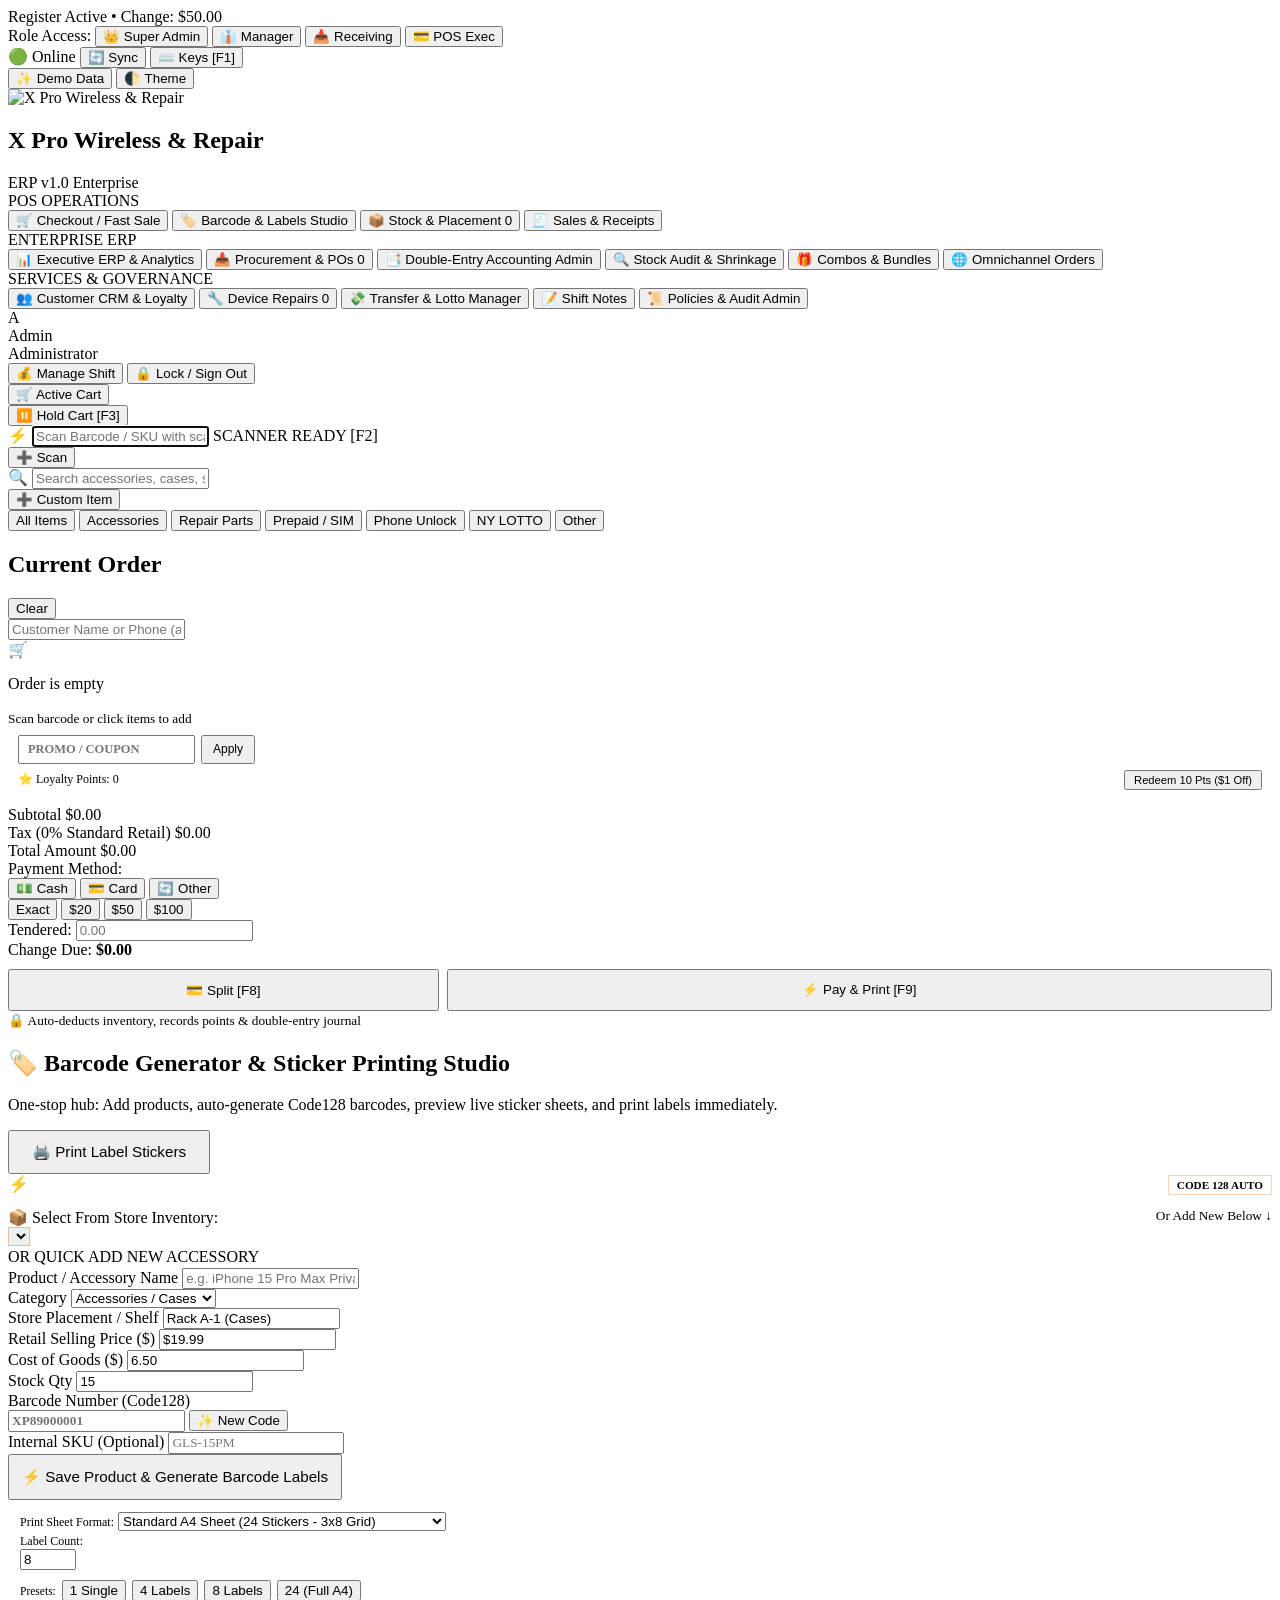
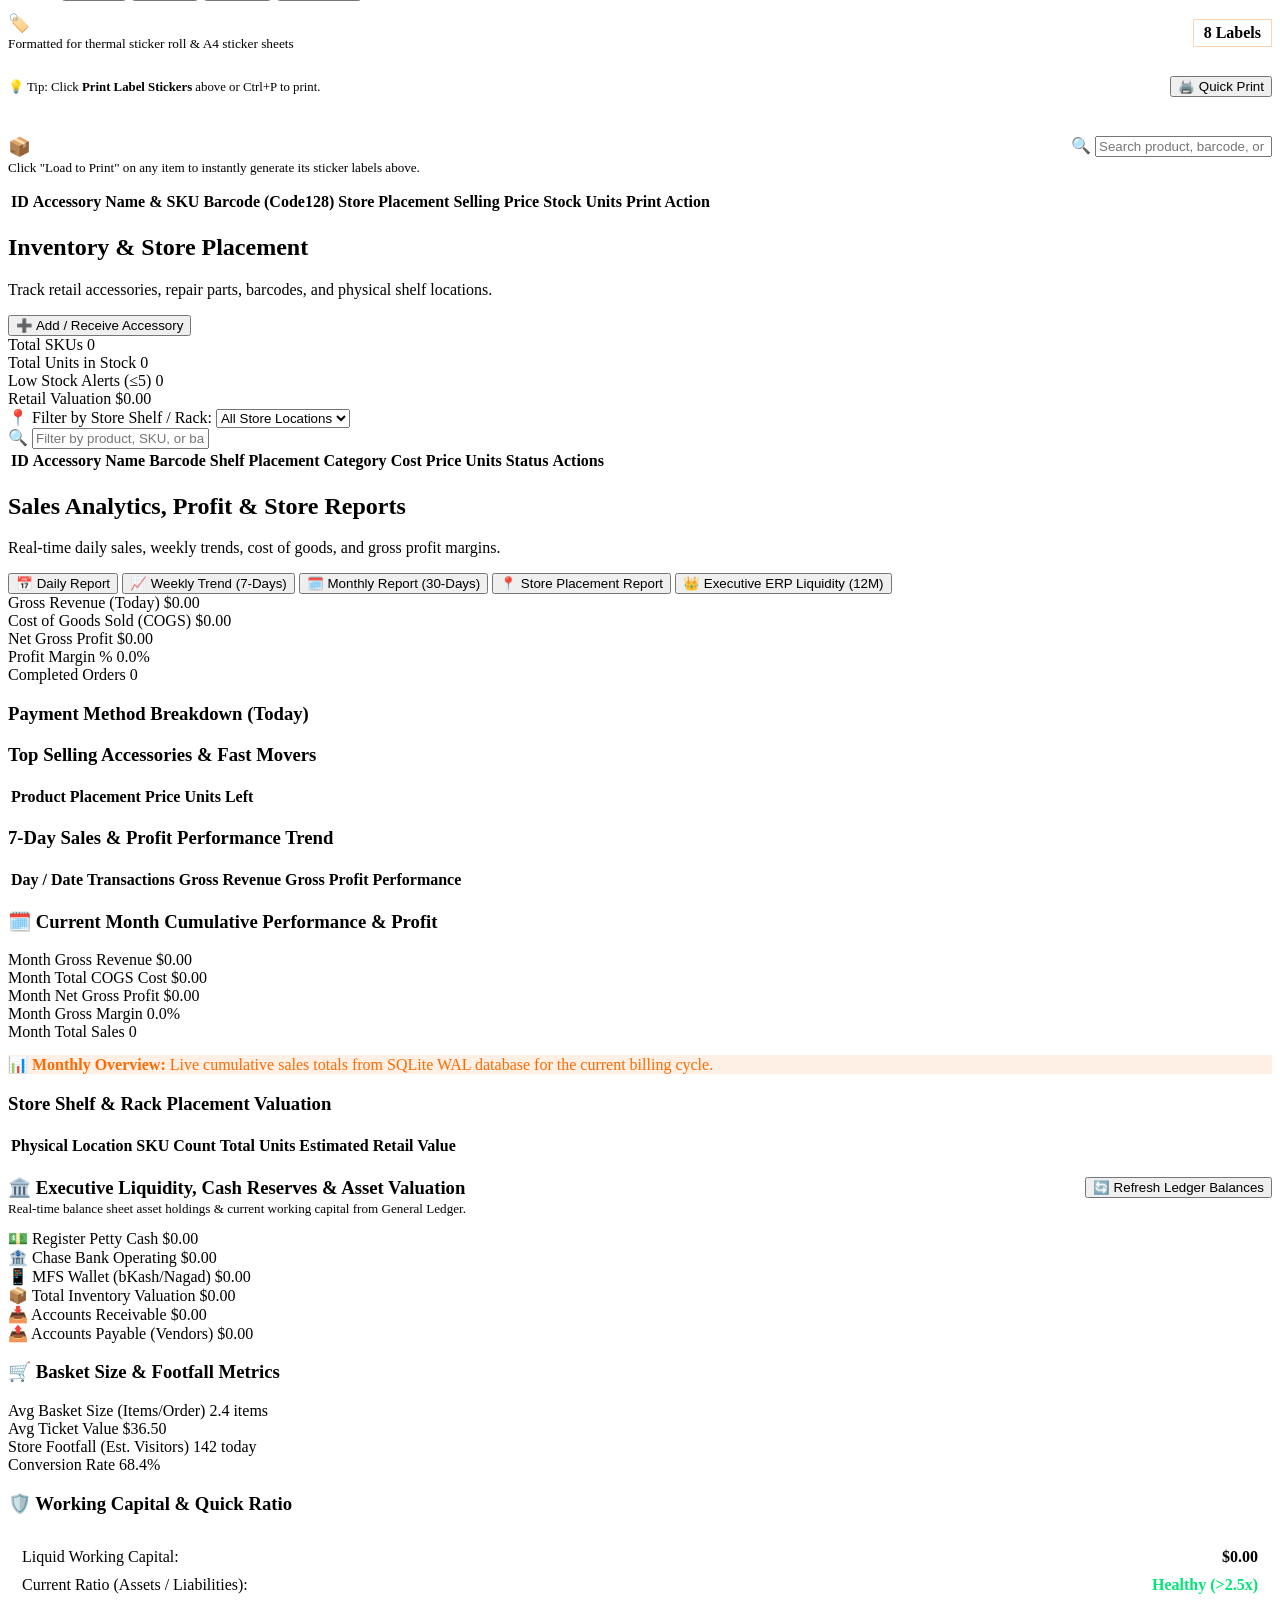
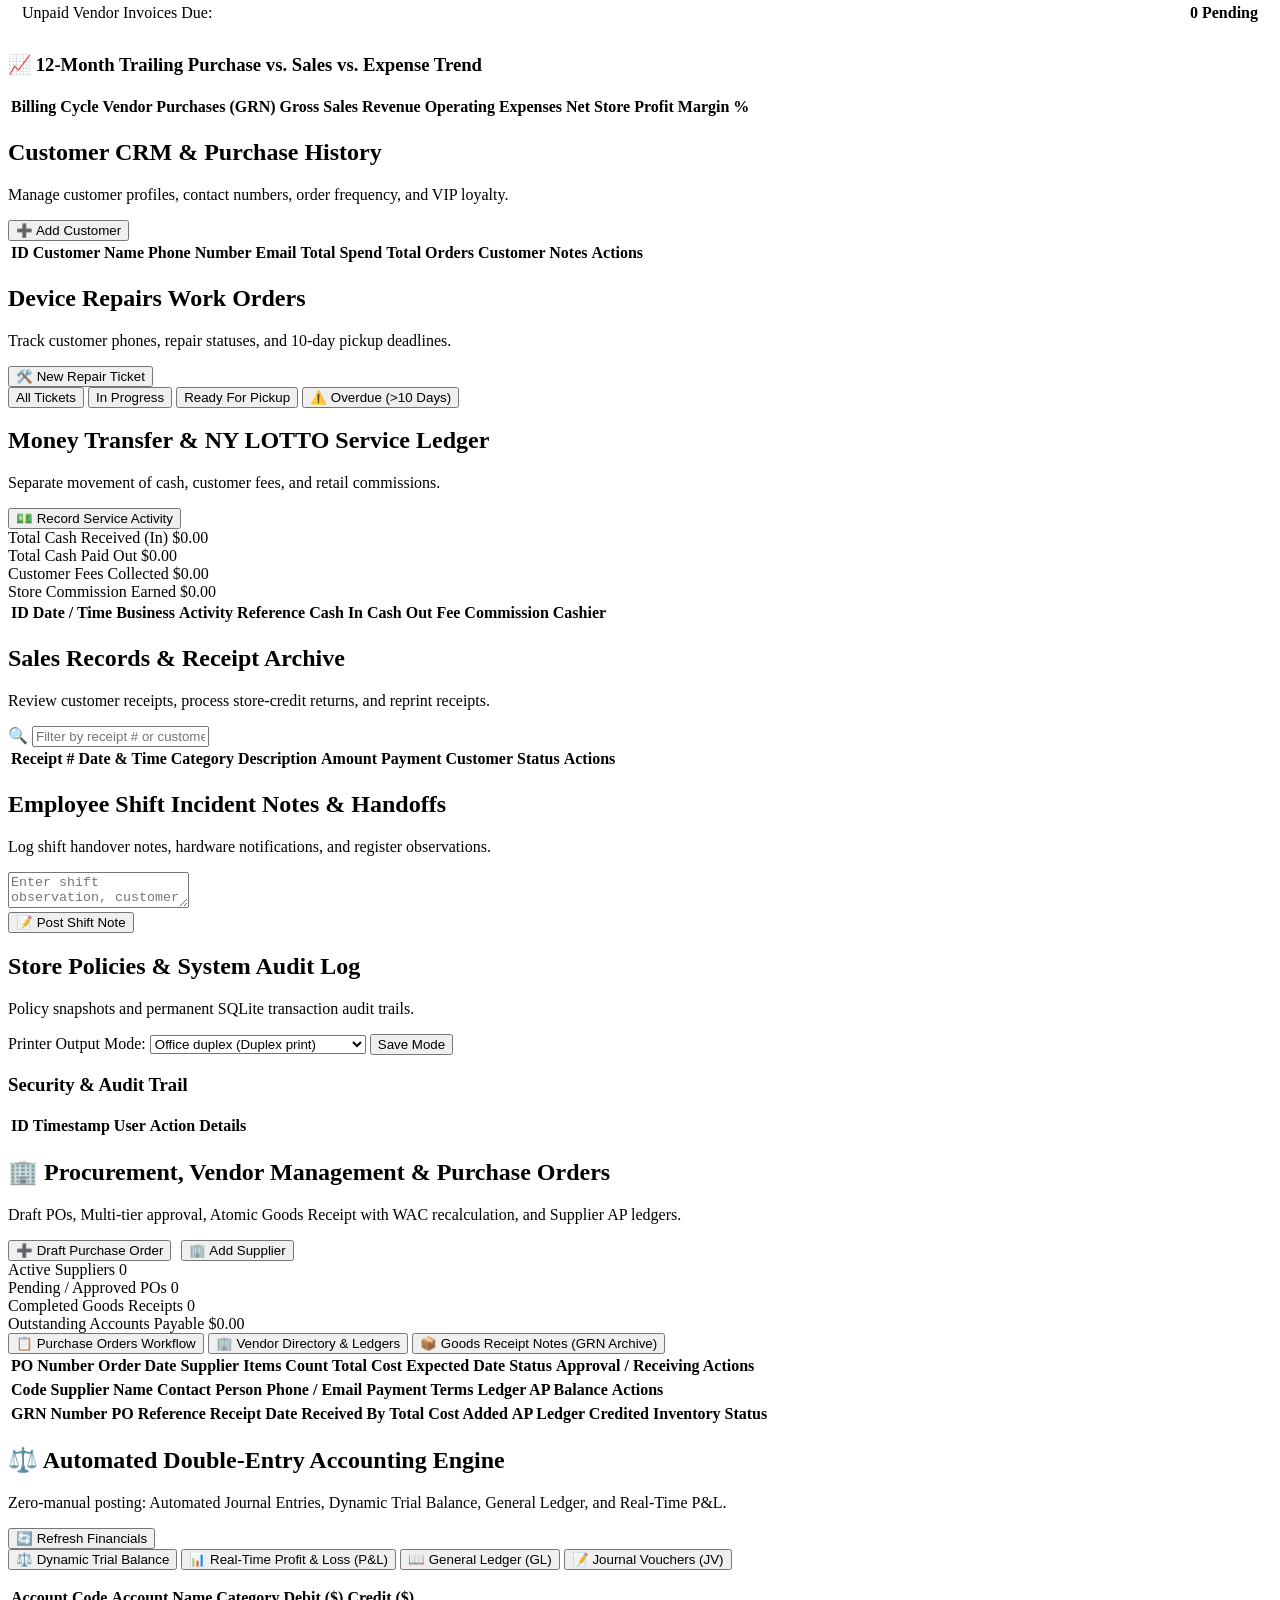
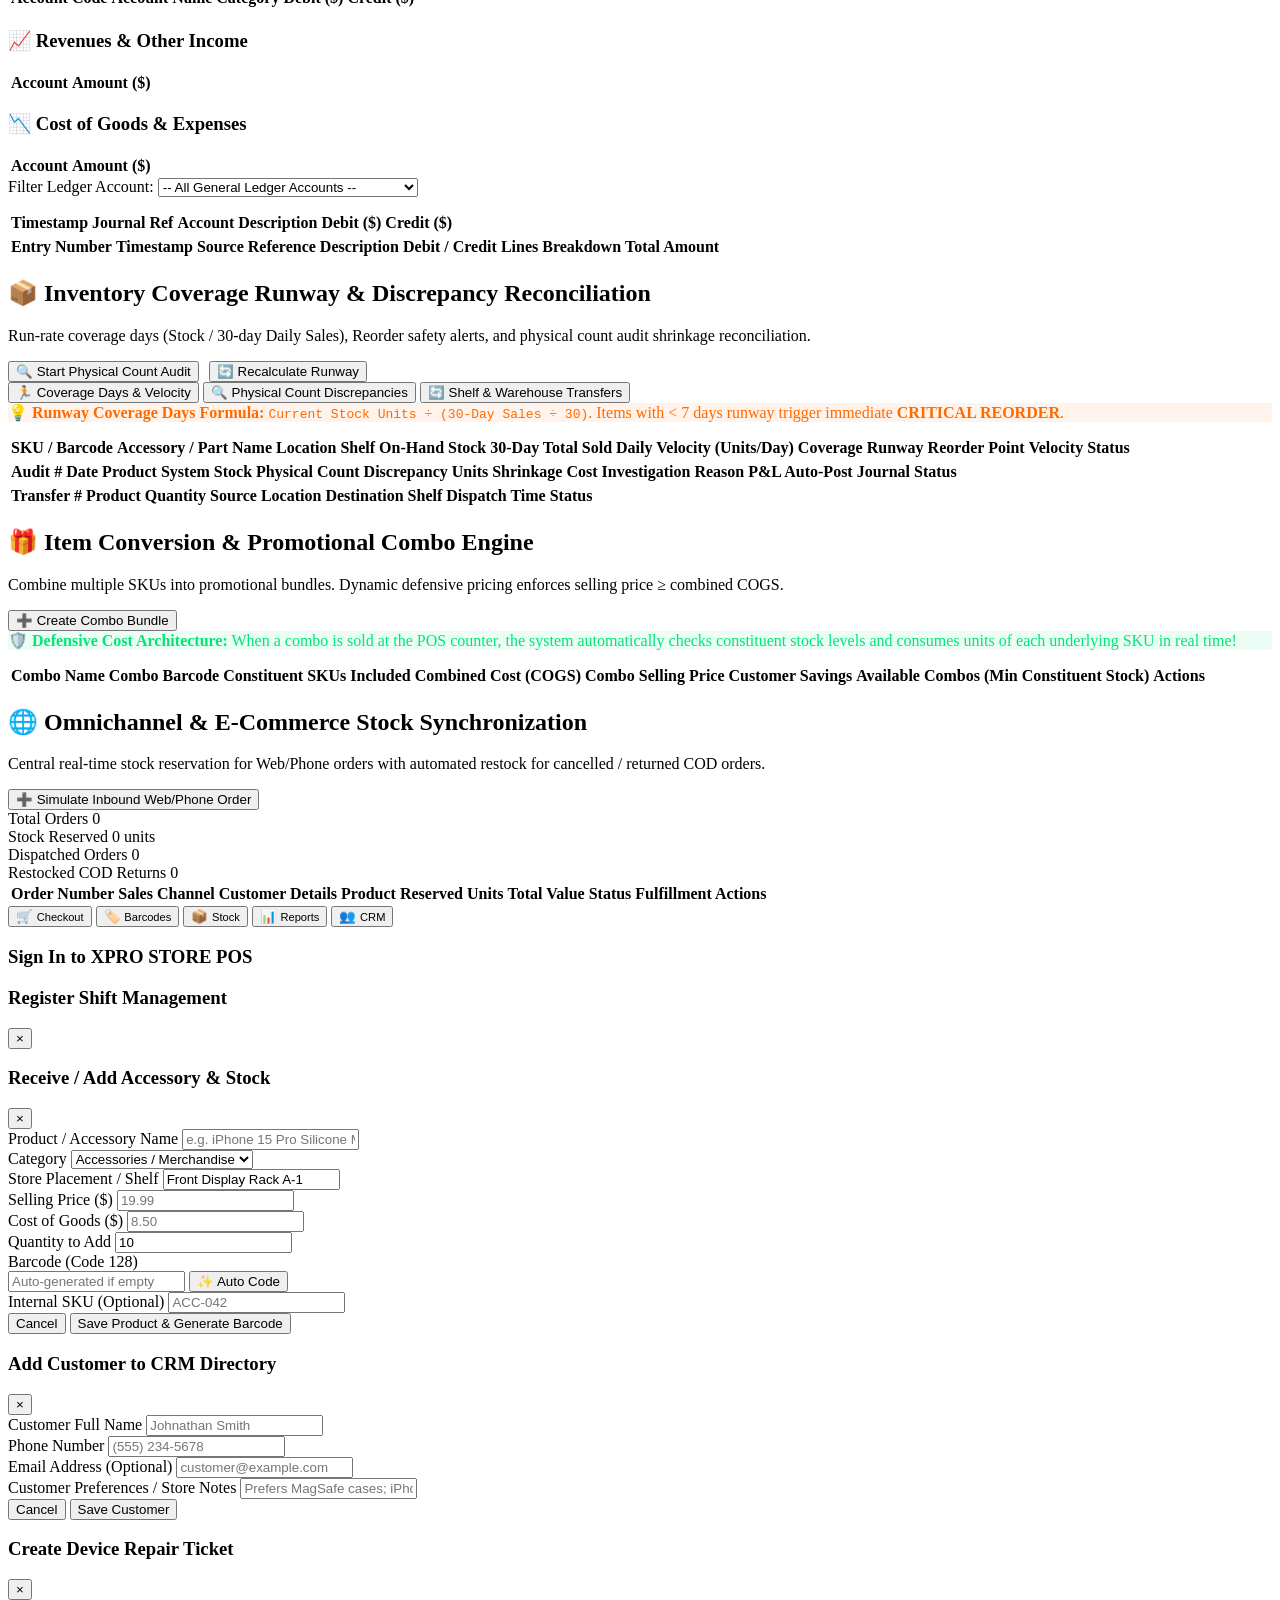
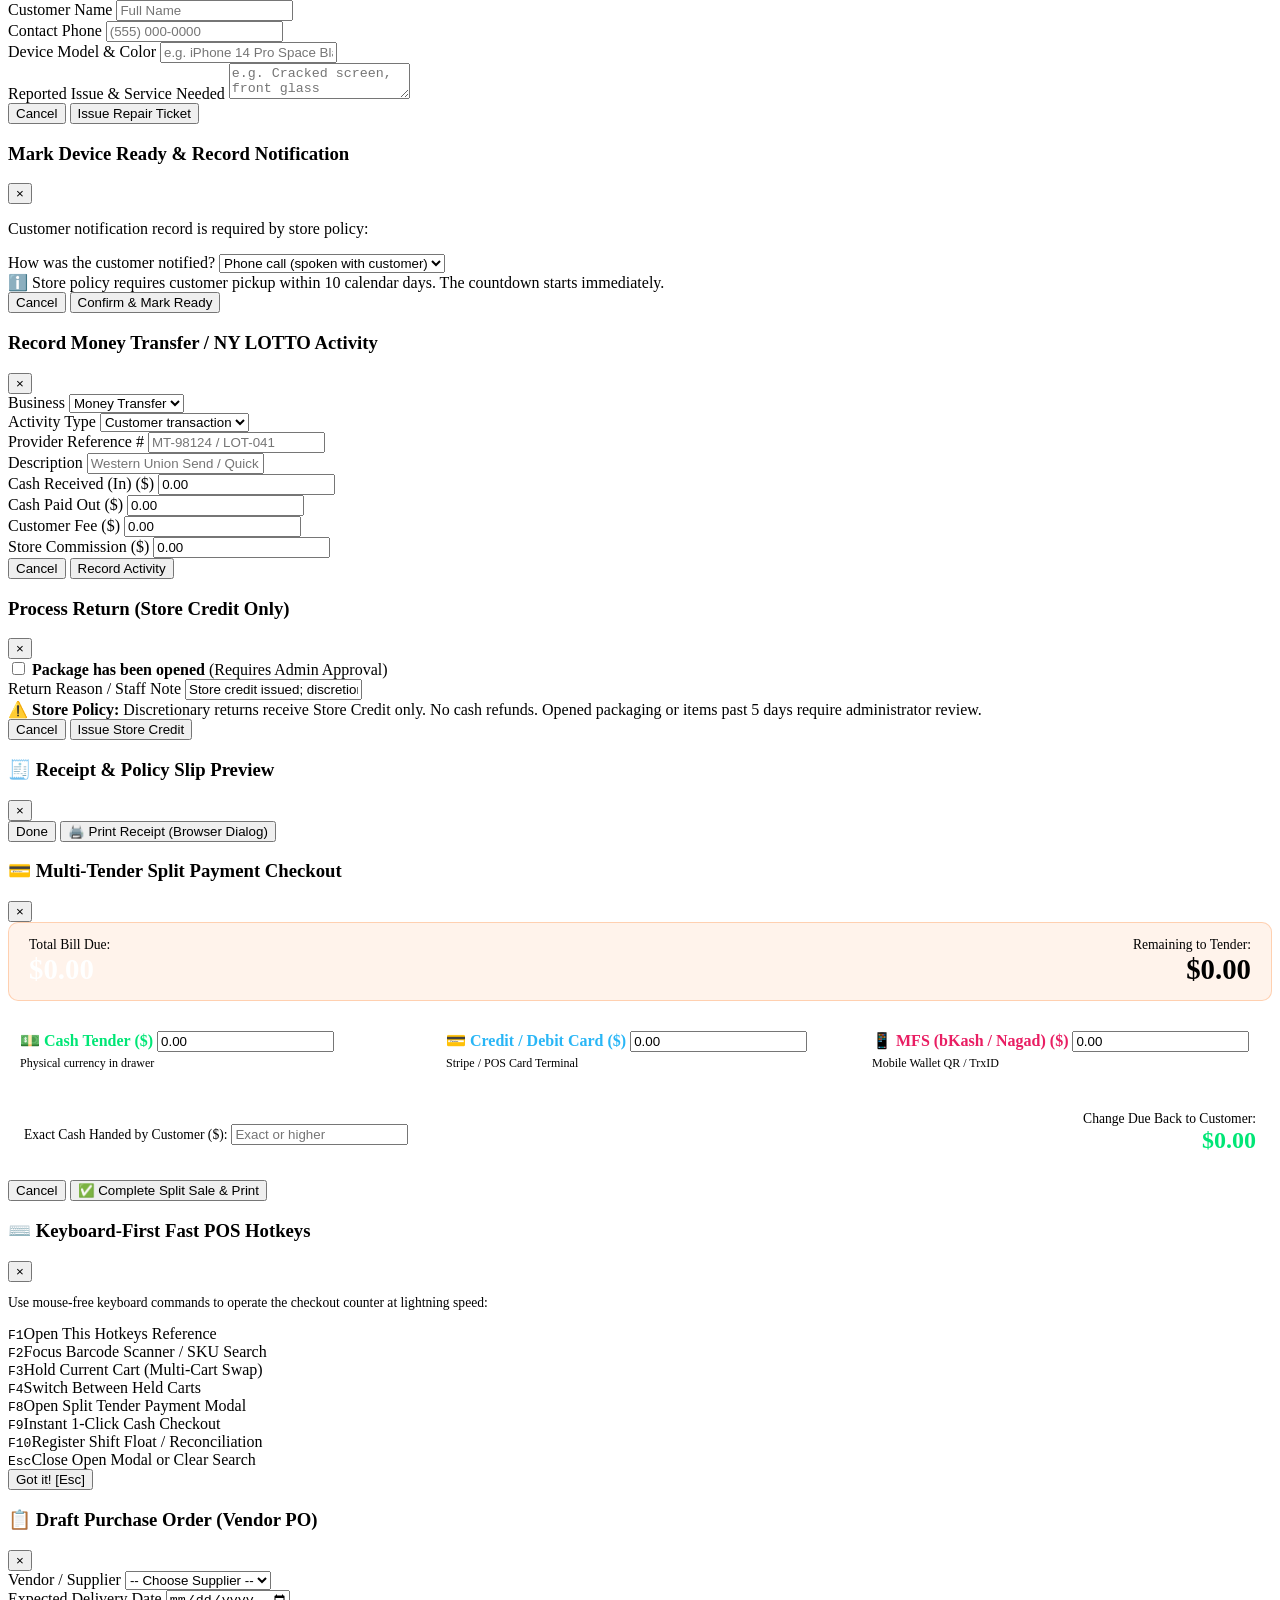
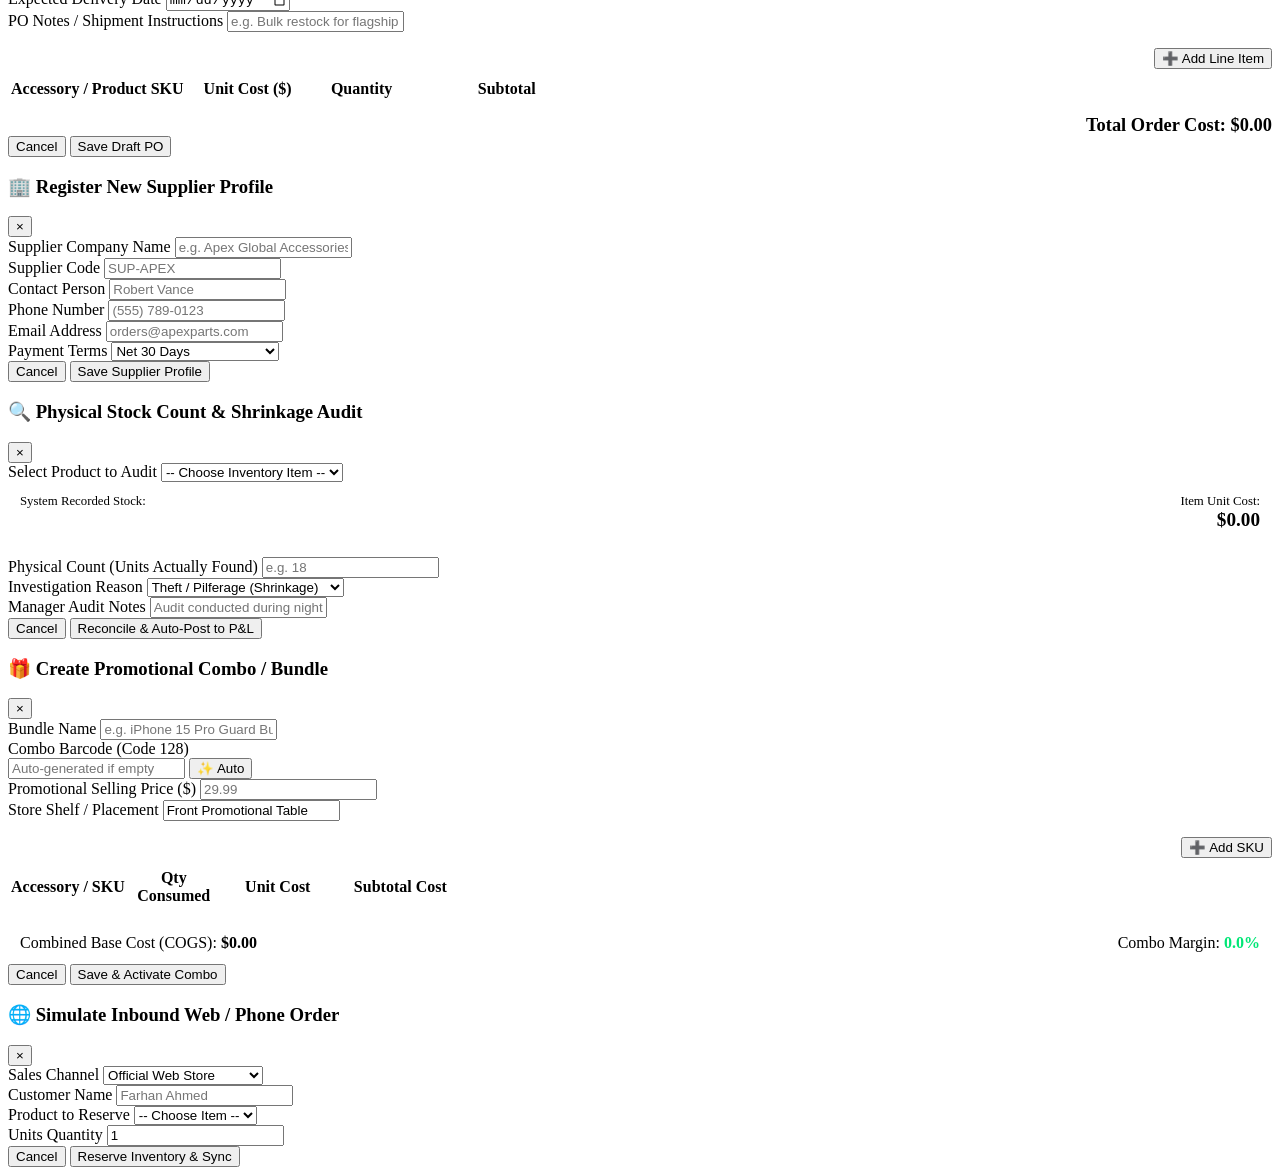
==== index.html @ a9adad69 "feat: Add root launcher entrypoint for GitHub Pages and web hosting" ====
﻿<!DOCTYPE html>
<html lang="en">
<head>
  <meta charset="UTF-8">
  <meta name="viewport" content="width=device-width, initial-scale=1.0">
  <title>X Pro Wireless — Retail ERP & POS System</title>
  <meta http-equiv="refresh" content="0; url=web/index.html">
  <link rel="icon" type="image/png" href="web/logo.png">
  <style>
    body {
      background-color: #07090E;
      color: #FFFFFF;
      font-family: -apple-system, BlinkMacSystemFont, 'Segoe UI', Roboto, sans-serif;
      display: flex;
      flex-direction: column;
      align-items: center;
      justify-content: center;
      height: 100vh;
      margin: 0;
      text-align: center;
    }
    .loader {
      width: 48px;
      height: 48px;
      border: 4px solid rgba(255,106,0,0.2);
      border-top-color: #FF6A00;
      border-radius: 50%;
      animation: spin 0.8s linear infinite;
      margin-bottom: 20px;
    }
    @keyframes spin { to { transform: rotate(360deg); } }
    h2 { margin: 0 0 10px 0; font-weight: 800; letter-spacing: 0.5px; }
    p { color: #94A3B8; font-size: 0.95rem; }
    a { color: #FF6A00; text-decoration: none; font-weight: 600; }
  </style>
</head>
<body>
  <div class="loader"></div>
  <h2>Loading X Pro Wireless ERP & POS Suite...</h2>
  <p>Launching Fast Billing Counter & Dual-Brain Executive ERP.</p>
  <p><a href="web/index.html">Click here if not redirected automatically &rarr;</a></p>
</body>
</html>
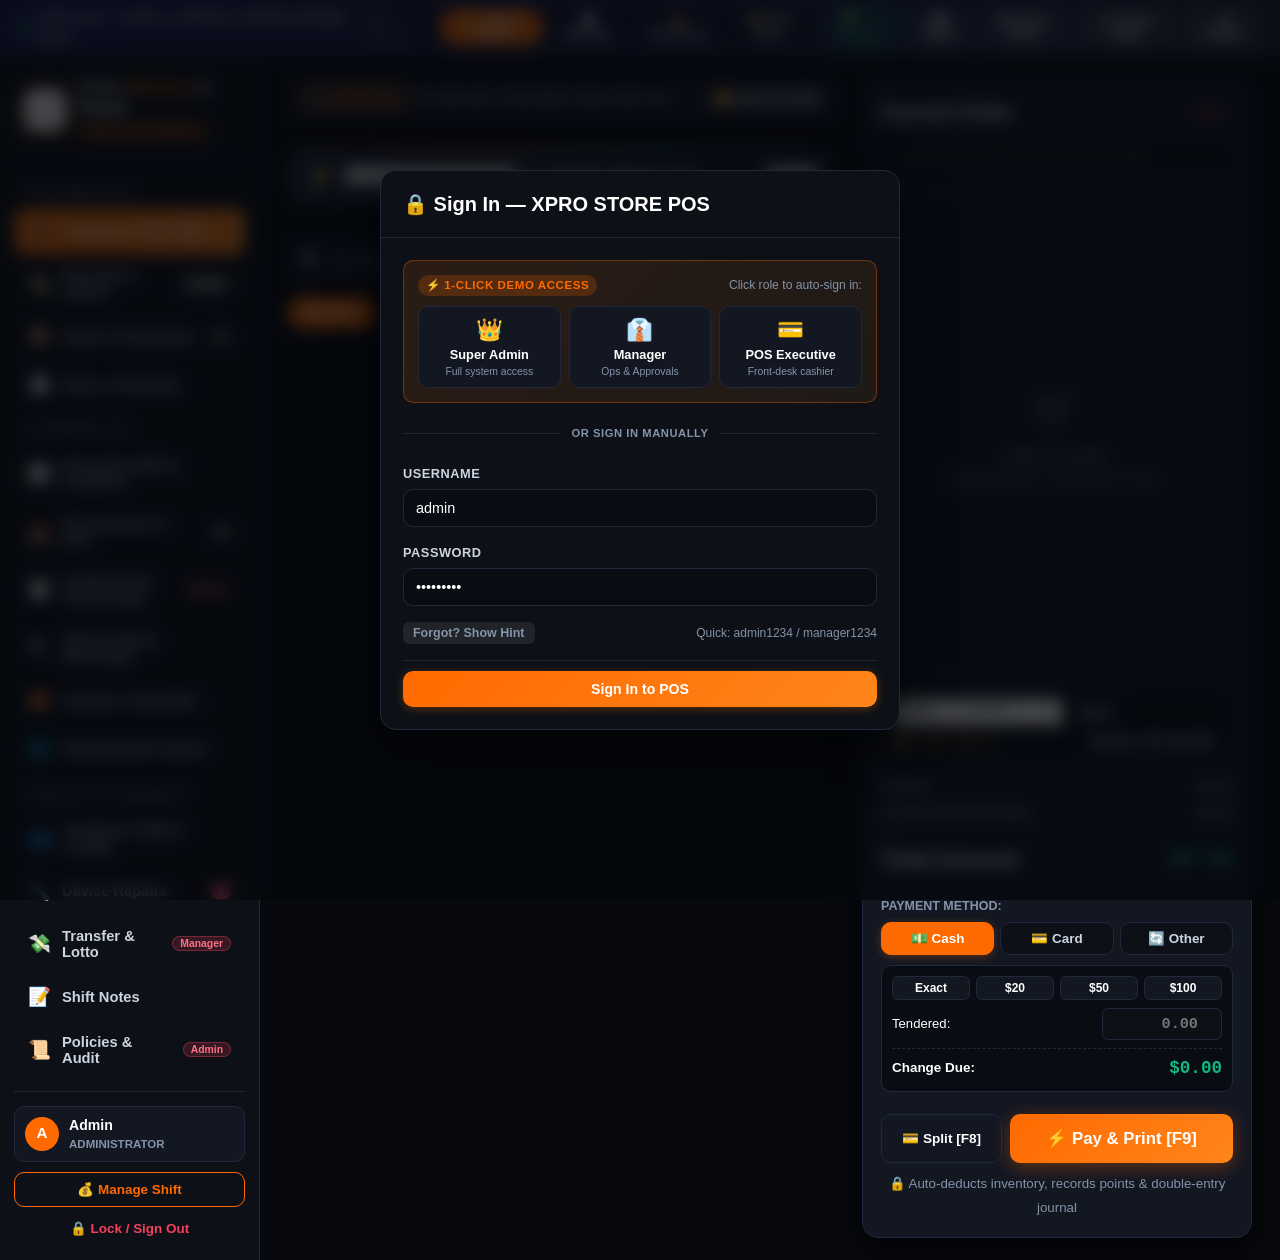
==== commit 4347eb8c: "fix: Resolve GitHub Pages static asset 404s by adding root assets and relative paths" ====
--- a/index.html
+++ b/index.html
@@ -1,43 +1,2130 @@
-﻿<!DOCTYPE html>
+<!DOCTYPE html>
 <html lang="en">
 <head>
   <meta charset="UTF-8">
-  <meta name="viewport" content="width=device-width, initial-scale=1.0">
-  <title>X Pro Wireless — Retail ERP & POS System</title>
-  <meta http-equiv="refresh" content="0; url=web/index.html">
-  <link rel="icon" type="image/png" href="web/logo.png">
-  <style>
-    body {
-      background-color: #07090E;
-      color: #FFFFFF;
-      font-family: -apple-system, BlinkMacSystemFont, 'Segoe UI', Roboto, sans-serif;
-      display: flex;
-      flex-direction: column;
-      align-items: center;
-      justify-content: center;
-      height: 100vh;
-      margin: 0;
-      text-align: center;
-    }
-    .loader {
-      width: 48px;
-      height: 48px;
-      border: 4px solid rgba(255,106,0,0.2);
-      border-top-color: #FF6A00;
-      border-radius: 50%;
-      animation: spin 0.8s linear infinite;
-      margin-bottom: 20px;
-    }
-    @keyframes spin { to { transform: rotate(360deg); } }
-    h2 { margin: 0 0 10px 0; font-weight: 800; letter-spacing: 0.5px; }
-    p { color: #94A3B8; font-size: 0.95rem; }
-    a { color: #FF6A00; text-decoration: none; font-weight: 600; }
-  </style>
+  <meta name="viewport" content="width=device-width, initial-scale=1.0, maximum-scale=1.0, user-scalable=no">
+  <title>X Pro Wireless &amp; Repair — POS, Barcode &amp; Retail Management Suite</title>
+  <link rel="manifest" href="manifest.json">
+  <meta name="theme-color" content="#FF6A00">
+  <meta name="apple-mobile-web-app-capable" content="yes">
+  <meta name="apple-mobile-web-app-status-bar-style" content="black-translucent">
+  <link rel="preconnect" href="https://fonts.googleapis.com">
+  <link rel="preconnect" href="https://fonts.gstatic.com" crossorigin>
+  <link href="https://fonts.googleapis.com/css2?family=Outfit:wght@400;500;600;700;800&family=Plus+Jakarta+Sans:wght@400;500;600;700&family=JetBrains+Mono:wght@400;500;700&display=swap" rel="stylesheet">
+  <link rel="stylesheet" href="styles.css">
 </head>
-<body>
-  <div class="loader"></div>
-  <h2>Loading X Pro Wireless ERP & POS Suite...</h2>
-  <p>Launching Fast Billing Counter & Dual-Brain Executive ERP.</p>
-  <p><a href="web/index.html">Click here if not redirected automatically &rarr;</a></p>
+<body class="dark-theme">
+
+  <!-- Top Announcement / Shift Alert Bar -->
+  <div id="shiftBanner" class="shift-banner">
+    <div class="banner-content">
+      <span class="pulse-dot"></span>
+      <span id="bannerShiftText">Register Active • Change: $50.00</span>
+    </div>
+    <div class="banner-actions">
+      <!-- In-app Quick Role Switcher (Super Admin / Manager / Receiving / POS Executive) -->
+      <div class="header-role-switcher" id="headerRoleSwitcher">
+        <span class="role-switch-label">Role Access:</span>
+        <button class="role-pill-btn active" data-switch-role="superadmin" title="Super Admin / Owner: Full Enterprise Access">👑 Super Admin</button>
+        <button class="role-pill-btn" data-switch-role="manager" title="Branch Manager: Operations & Approvals">👔 Manager</button>
+        <button class="role-pill-btn" data-switch-role="receiving" title="Receiving Staff: Procurement & Stock Audit">📥 Receiving</button>
+        <button class="role-pill-btn" data-switch-role="pos_exec" title="POS Executive: Fast-Billing, Barcodes & Sales">💳 POS Exec</button>
+      </div>
+
+      <!-- Sync Status & Hotkeys Badge -->
+      <div class="header-sync-box" id="headerSyncBox">
+        <span class="sync-pill" id="syncStatusPill" title="Offline-first IndexedDB Sync">🟢 Online</span>
+        <button id="btnManualSync" class="btn-ghost-sm" title="Synchronize local offline orders">🔄 Sync</button>
+        <button id="btnOpenHotkeysModal" class="btn-ghost-sm" title="Keyboard Shortcuts Cheat Sheet">⌨️ Keys [F1]</button>
+      </div>
+
+      <button id="btnSeedDemo" class="btn-ghost-sm" title="Add realistic accessories & demo tickets">✨ Demo Data</button>
+      <button id="btnToggleTheme" class="btn-ghost-sm">🌓 Theme</button>
+    </div>
+  </div>
+
+  <div class="app-layout">
+    <!-- Sidebar Navigation -->
+    <aside class="sidebar" id="sidebar">
+      <div class="brand">
+        <img src="logo.png" alt="X Pro Wireless &amp; Repair" class="brand-logo-img">
+        <div class="brand-info">
+          <h1>X Pro <span class="accent">Wireless</span> &amp; Repair</h1>
+          <span class="badge-version">ERP v1.0 Enterprise</span>
+        </div>
+      </div>
+
+      <nav class="nav-menu">
+        <div class="nav-section-label">POS OPERATIONS</div>
+        <button class="nav-item active" data-tab="checkout">
+          <span class="nav-icon">🛒</span>
+          <span class="nav-label">Checkout / Fast Sale</span>
+        </button>
+        <button class="nav-item" data-tab="barcodes">
+          <span class="nav-icon">🏷️</span>
+          <span class="nav-label">Barcode &amp; Labels</span>
+          <span class="nav-badge new-badge">Studio</span>
+        </button>
+        <button class="nav-item" data-tab="inventory">
+          <span class="nav-icon">📦</span>
+          <span class="nav-label">Stock &amp; Placement</span>
+          <span id="badgeInvCount" class="nav-badge">0</span>
+        </button>
+        <button class="nav-item" data-tab="history">
+          <span class="nav-icon">🧾</span>
+          <span class="nav-label">Sales &amp; Receipts</span>
+        </button>
+
+        <div class="nav-section-label">ENTERPRISE ERP</div>
+        <button class="nav-item" data-tab="reports">
+          <span class="nav-icon">📊</span>
+          <span class="nav-label">Executive ERP &amp; Analytics</span>
+        </button>
+        <button class="nav-item" data-tab="procurement" id="navTabProcurement">
+          <span class="nav-icon">📥</span>
+          <span class="nav-label">Procurement &amp; POs</span>
+          <span class="nav-badge" id="badgePoCount">0</span>
+        </button>
+        <button class="nav-item" data-tab="accounting" id="navTabAccounting">
+          <span class="nav-icon">📑</span>
+          <span class="nav-label">Double-Entry Accounting</span>
+          <span class="nav-lock-badge" id="lockBadgeAccounting">Admin</span>
+        </button>
+        <button class="nav-item" data-tab="audit_stock" id="navTabAuditStock">
+          <span class="nav-icon">🔍</span>
+          <span class="nav-label">Stock Audit &amp; Shrinkage</span>
+        </button>
+        <button class="nav-item" data-tab="combos" id="navTabCombos">
+          <span class="nav-icon">🎁</span>
+          <span class="nav-label">Combos &amp; Bundles</span>
+        </button>
+        <button class="nav-item" data-tab="omnichannel" id="navTabOmnichannel">
+          <span class="nav-icon">🌐</span>
+          <span class="nav-label">Omnichannel Orders</span>
+        </button>
+
+        <div class="nav-section-label">SERVICES &amp; GOVERNANCE</div>
+        <button class="nav-item" data-tab="customers">
+          <span class="nav-icon">👥</span>
+          <span class="nav-label">Customer CRM &amp; Loyalty</span>
+        </button>
+        <button class="nav-item" data-tab="repairs">
+          <span class="nav-icon">🔧</span>
+          <span class="nav-label">Device Repairs</span>
+          <span id="badgeRepairCount" class="nav-badge alert">0</span>
+        </button>
+        <button class="nav-item" data-tab="ledger" id="navTabLedger">
+          <span class="nav-icon">💸</span>
+          <span class="nav-label">Transfer &amp; Lotto</span>
+          <span class="nav-lock-badge" id="lockBadgeLedger">Manager</span>
+        </button>
+        <button class="nav-item" data-tab="notes">
+          <span class="nav-icon">📝</span>
+          <span class="nav-label">Shift Notes</span>
+        </button>
+        <button class="nav-item" data-tab="policies" id="navTabPolicies">
+          <span class="nav-icon">📜</span>
+          <span class="nav-label">Policies &amp; Audit</span>
+          <span class="nav-lock-badge" id="lockBadgePolicies">Admin</span>
+        </button>
+      </nav>
+
+      <div class="sidebar-footer">
+        <div class="user-card" id="userCard">
+          <div class="user-avatar" id="userAvatar">A</div>
+          <div class="user-details">
+            <div class="user-name" id="currentUsername">Admin</div>
+            <div class="user-role" id="currentUserRole">Administrator</div>
+          </div>
+        </div>
+        <div class="shift-control-panel">
+          <button id="btnOpenShiftModal" class="btn-primary-outline w-100">💰 Manage Shift</button>
+          <button id="btnLogout" class="btn-danger-ghost w-100">🔒 Lock / Sign Out</button>
+        </div>
+      </div>
+    </aside>
+
+    <!-- Main Content Area -->
+    <main class="main-viewport">
+      
+      <!-- ================= TAB 1: CHECKOUT ================= -->
+      <section id="tab-checkout" class="view-panel active">
+        <div class="pos-workspace">
+          
+          <!-- Catalog & Custom Item -->
+          <div class="pos-catalog-column">
+
+            <!-- Held Carts Swap Bar (Multi-Cart Hold & Switch / Cart Swapping) -->
+            <div class="held-carts-bar" id="heldCartsBar">
+              <button type="button" class="held-cart-pill active" id="btnActiveCartPill">🛒 Active Cart</button>
+              <div id="heldCartsList" class="held-carts-list">
+                <!-- Dynamically populated held carts -->
+              </div>
+              <button type="button" class="btn-ghost-sm" id="btnHoldCurrentCart" title="Hold Current Customer Cart (F3)" style="margin-left:auto;">
+                ⏸️ Hold Cart [F3]
+              </button>
+            </div>
+
+            <!-- Active Barcode Scanner Gun Bar -->
+            <div class="pos-barcode-scanner-bar">
+              <div class="scanner-input-wrap">
+                <span class="scanner-laser-icon">⚡</span>
+                <input type="text" id="posBarcodeScanInput" placeholder="Scan Barcode / SKU with scanner gun (or type barcode and press Enter)..." autofocus autocomplete="off">
+                <span class="scanner-badge-status">SCANNER READY [F2]</span>
+              </div>
+              <button id="btnManualBarcodeScan" class="btn-scanner-submit">➕ Scan</button>
+            </div>
+
+            <!-- Search & Filter Header -->
+            <div class="catalog-header">
+              <div class="search-input-wrapper">
+                <span class="search-icon">🔍</span>
+                <input type="text" id="catalogSearch" placeholder="Search accessories, cases, screen protectors, SIMs..." autocomplete="off">
+              </div>
+              <button id="btnQuickCustomSale" class="btn-secondary">➕ Custom Item</button>
+            </div>
+
+            <!-- Category Pills -->
+            <div class="category-pills" id="categoryPills">
+              <button class="pill active" data-cat="ALL">All Items</button>
+              <button class="pill" data-cat="Merchandise">Accessories</button>
+              <button class="pill" data-cat="Repair">Repair Parts</button>
+              <button class="pill" data-cat="Prepaid / SIM">Prepaid / SIM</button>
+              <button class="pill" data-cat="Unlocking">Phone Unlock</button>
+              <button class="pill" data-cat="NY LOTTO">NY LOTTO</button>
+              <button class="pill" data-cat="Other">Other</button>
+            </div>
+
+            <!-- Product Cards Grid -->
+            <div class="catalog-grid" id="catalogGrid">
+              <!-- Dynamically rendered -->
+            </div>
+          </div>
+
+          <!-- Checkout & Cart Sidebar -->
+          <div class="pos-cart-column">
+            <div class="cart-card">
+              <div class="cart-header">
+                <h2>Current Order</h2>
+                <button id="btnClearCart" class="btn-clear-cart" title="Clear Cart">Clear</button>
+              </div>
+
+              <!-- Customer info & CRM Lookup -->
+              <div class="customer-input-row">
+                <input type="text" id="cartCustomer" list="customerDatalist" placeholder="Customer Name or Phone (attach to CRM)...">
+                <datalist id="customerDatalist"></datalist>
+              </div>
+
+              <!-- Cart Items List -->
+              <div class="cart-items-list" id="cartItemsList">
+                <div class="empty-cart-state">
+                  <div class="empty-icon">🛒</div>
+                  <p>Order is empty</p>
+                  <small>Scan barcode or click items to add</small>
+                </div>
+              </div>
+
+              <!-- Coupon Code & Loyalty Points Bar -->
+              <div style="background:var(--bg-input); padding:8px 10px; border-radius:var(--radius-md); border:1px solid var(--border-color); margin-bottom:8px;">
+                <div style="display:flex; gap:6px; margin-bottom:6px;">
+                  <input type="text" id="cartCouponCode" placeholder="PROMO / COUPON" style="font-size:0.78rem; padding:5px 8px; text-transform:uppercase; font-family:var(--font-mono); font-weight:700;">
+                  <button type="button" id="btnApplyCoupon" class="btn-secondary-sm" style="padding:5px 10px; font-size:0.75rem;">Apply</button>
+                </div>
+                <div style="display:flex; justify-content:space-between; align-items:center;">
+                  <span style="font-size:0.75rem; color:var(--accent-amber);" id="cartLoyaltyPtsText">⭐ Loyalty Points: 0</span>
+                  <button type="button" id="btnRedeemPoints" class="btn-table-action" style="font-size:0.7rem; padding:2px 8px;">Redeem 10 Pts ($1 Off)</button>
+                </div>
+              </div>
+
+              <!-- Pricing Calculation -->
+              <div class="cart-totals">
+                <div class="calc-row">
+                  <span>Subtotal</span>
+                  <span id="cartSubtotal">$0.00</span>
+                </div>
+                <div class="calc-row" id="cartDiscountRow" style="display:none; color:var(--accent-emerald);">
+                  <span>Discount (Coupon / Loyalty)</span>
+                  <span id="cartDiscount">-$0.00</span>
+                </div>
+                <div class="calc-row">
+                  <span>Tax (0% Standard Retail)</span>
+                  <span id="cartTax">$0.00</span>
+                </div>
+                <div class="calc-row total-row">
+                  <span>Total Amount</span>
+                  <span id="cartGrandTotal">$0.00</span>
+                </div>
+              </div>
+
+              <!-- Payment Method Selector -->
+              <div class="payment-method-selector">
+                <label>Payment Method:</label>
+                <div class="pay-buttons">
+                  <button class="pay-btn active" data-pay="Cash">💵 Cash</button>
+                  <button class="pay-btn" data-pay="Card">💳 Card</button>
+                  <button class="pay-btn" data-pay="Other">🔄 Other</button>
+                </div>
+              </div>
+
+              <!-- Cash Tendered Quick Row -->
+              <div id="cashTenderedGroup" class="cash-calc-box">
+                <div class="cash-presets">
+                  <button class="preset-btn" data-amt="exact">Exact</button>
+                  <button class="preset-btn" data-amt="2000">$20</button>
+                  <button class="preset-btn" data-amt="5000">$50</button>
+                  <button class="preset-btn" data-amt="10000">$100</button>
+                </div>
+                <div class="tendered-row">
+                  <span>Tendered:</span>
+                  <input type="number" id="cashTenderedInput" placeholder="0.00" step="0.01">
+                </div>
+                <div class="change-due-row">
+                  <span>Change Due:</span>
+                  <strong id="changeDueAmount" class="change-amount">$0.00</strong>
+                </div>
+              </div>
+
+              <!-- Checkout Submit & Split Actions -->
+              <div style="display:flex; gap:8px; margin-top:10px;">
+                <button type="button" id="btnOpenSplitModal" class="btn-secondary" style="flex:1; padding:11px; font-size:0.85rem;" title="Split across Cash, Card & MFS (F8)">
+                  💳 Split [F8]
+                </button>
+                <button type="button" id="btnCompleteSale" class="btn-checkout" style="flex:2; margin-top:0;" title="Fast Cash / Card Checkout (F9)">
+                  ⚡ Pay &amp; Print [F9]
+                </button>
+              </div>
+              <div class="register-note">
+                <small>🔒 Auto-deducts inventory, records points &amp; double-entry journal</small>
+              </div>
+            </div>
+          </div>
+
+        </div>
+      </section>
+
+      <!-- ================= TAB 2: BARCODE & LABEL STUDIO ================= -->
+      <section id="tab-barcodes" class="view-panel">
+        <div class="panel-header">
+          <div>
+            <h2>🏷️ Barcode Generator &amp; Sticker Printing Studio</h2>
+            <p>One-stop hub: Add products, auto-generate Code128 barcodes, preview live sticker sheets, and print labels immediately.</p>
+          </div>
+          <button id="btnPrintBarcodeLabelsBtn" class="btn-primary" style="font-size:0.95rem; padding:11px 22px;">🖨️ Print Label Stickers</button>
+        </div>
+
+        <!-- Top Studio Grid: Left = Add & Options, Right = Live Preview -->
+        <div class="barcode-studio-hero-grid">
+          
+          <!-- Left Column: Add Product & Barcode Controls -->
+          <div class="barcode-form-card">
+            
+            <div style="display:flex; justify-content:space-between; align-items:center; border-bottom:1px solid rgba(255,255,255,0.08); padding-bottom:12px;">
+              <h3 style="margin:0; font-size:1.05rem; color:#fff; display:flex; align-items:center; gap:8px;">
+                <span>⚡ 1-Step: Add Product or Select Existing</span>
+              </h3>
+              <span class="badge" style="background:var(--accent-orange-soft); color:var(--accent-primary); font-weight:800; font-size:0.7rem; padding:3px 8px; border-radius:var(--radius-full); border:1px solid rgba(255,106,0,0.3);">CODE 128 AUTO</span>
+            </div>
+
+            <!-- Existing product selector -->
+            <div class="form-group">
+              <label style="color:var(--accent-primary); display:flex; justify-content:space-between;">
+                <span>📦 Select From Store Inventory:</span>
+                <small style="color:var(--text-muted); cursor:pointer;" onclick="document.getElementById('studioProdName').focus()">Or Add New Below ↓</small>
+              </label>
+              <select id="barcodeSelectProduct" style="border-color:rgba(255,106,0,0.4);">
+                <!-- Dynamically populated -->
+              </select>
+            </div>
+
+            <div class="divider-with-text" style="margin:2px 0;">
+              <span>OR QUICK ADD NEW ACCESSORY</span>
+            </div>
+
+            <!-- Quick Add Form -->
+            <div class="form-group">
+              <label>Product / Accessory Name</label>
+              <input type="text" id="studioProdName" placeholder="e.g. iPhone 15 Pro Max Privacy Glass">
+            </div>
+
+            <div class="form-row">
+              <div class="form-group flex-1">
+                <label>Category</label>
+                <select id="studioProdCat">
+                  <option value="Merchandise">Accessories / Cases</option>
+                  <option value="Repair">Screen Glass / Parts</option>
+                  <option value="Prepaid / SIM">Prepaid / SIM</option>
+                  <option value="Unlocking">Phone Unlock</option>
+                  <option value="Other">Other</option>
+                </select>
+              </div>
+              <div class="form-group flex-1">
+                <label>Store Placement / Shelf</label>
+                <input type="text" id="barcodeShelfLocation" placeholder="Rack A-1 (Cases)" value="Rack A-1 (Cases)">
+              </div>
+            </div>
+
+            <div class="form-row">
+              <div class="form-group flex-1">
+                <label>Retail Selling Price ($)</label>
+                <input type="text" id="barcodePriceDisplay" placeholder="19.99" value="$19.99">
+              </div>
+              <div class="form-group flex-1">
+                <label>Cost of Goods ($)</label>
+                <input type="number" id="studioProdCost" placeholder="6.50" step="0.01" value="6.50">
+              </div>
+              <div class="form-group flex-1">
+                <label>Stock Qty</label>
+                <input type="number" id="studioProdQty" placeholder="15" value="15" min="1">
+              </div>
+            </div>
+
+            <div class="form-row">
+              <div class="form-group flex-1">
+                <label>Barcode Number (Code128)</label>
+                <div class="input-with-action">
+                  <input type="text" id="barcodeInputCode" placeholder="XP89000001" style="font-family:var(--font-mono); font-weight:700;">
+                  <button type="button" id="btnRegenerateBarcode" class="btn-secondary-sm" title="Generate New Unique Barcode">✨ New Code</button>
+                </div>
+              </div>
+              <div class="form-group flex-1">
+                <label>Internal SKU (Optional)</label>
+                <input type="text" id="studioProdSku" placeholder="GLS-15PM" style="font-family:var(--font-mono);">
+              </div>
+            </div>
+
+            <!-- Action button -->
+            <button type="button" id="btnStudioSaveAndGenerate" class="btn-primary w-100" style="padding:12px; font-size:0.95rem;">
+              <span>⚡ Save Product &amp; Generate Barcode Labels</span>
+            </button>
+
+            <!-- Print formatting bar -->
+            <div style="background:var(--bg-input); padding:12px; border-radius:var(--radius-md); border:1px solid var(--border-color); display:flex; flex-direction:column; gap:10px;">
+              <div class="form-row" style="align-items:center;">
+                <div class="form-group flex-1">
+                  <label style="font-size:0.75rem;">Print Sheet Format:</label>
+                  <select id="barcodeLabelFormat">
+                    <option value="thermal-single">Thermal Roll Sticker (50mm x 30mm) — Single Roll</option>
+                    <option value="sheet-24" selected>Standard A4 Sheet (24 Stickers - 3x8 Grid)</option>
+                    <option value="compact">Compact Tag (35mm x 20mm)</option>
+                  </select>
+                </div>
+                <div class="form-group" style="width:110px;">
+                  <label style="font-size:0.75rem;">Label Count:</label>
+                  <input type="number" id="barcodeLabelQty" value="8" min="1" max="100">
+                </div>
+              </div>
+              <!-- Quick count pills -->
+              <div style="display:flex; gap:6px; align-items:center; flex-wrap:wrap;">
+                <span style="font-size:0.72rem; color:var(--text-muted);">Presets:</span>
+                <button type="button" class="btn-table-action" onclick="document.getElementById('barcodeLabelQty').value=1; document.getElementById('barcodeLabelQty').dispatchEvent(new Event('input'))">1 Single</button>
+                <button type="button" class="btn-table-action" onclick="document.getElementById('barcodeLabelQty').value=4; document.getElementById('barcodeLabelQty').dispatchEvent(new Event('input'))">4 Labels</button>
+                <button type="button" class="btn-table-action" onclick="document.getElementById('barcodeLabelQty').value=8; document.getElementById('barcodeLabelQty').dispatchEvent(new Event('input'))">8 Labels</button>
+                <button type="button" class="btn-table-action" onclick="document.getElementById('barcodeLabelQty').value=24; document.getElementById('barcodeLabelQty').dispatchEvent(new Event('input'))">24 (Full A4)</button>
+              </div>
+            </div>
+
+          </div>
+
+          <!-- Right Column: Live Sticker Preview Sheet -->
+          <div class="barcode-preview-card">
+            <div class="preview-header" style="display:flex; justify-content:space-between; align-items:center; border-bottom:1px solid rgba(255,255,255,0.08); padding-bottom:12px;">
+              <div>
+                <h3 style="margin:0; font-size:1.1rem; color:#fff;">🏷️ Live Physical Sticker Preview</h3>
+                <small style="color:var(--text-muted);">Formatted for thermal sticker roll &amp; A4 sticker sheets</small>
+              </div>
+              <span class="preview-badge" id="previewLabelCountBadge" style="background:var(--accent-orange-soft); color:var(--accent-primary); border:1px solid rgba(255,106,0,0.3); font-weight:800; padding:4px 10px; border-radius:var(--radius-full);">8 Labels</span>
+            </div>
+            
+            <div class="sticker-sheet-container" id="stickerSheetPreview">
+              <!-- Rendered dynamically -->
+            </div>
+
+            <div style="display:flex; justify-content:space-between; align-items:center; padding-top:10px; border-top:1px solid rgba(255,255,255,0.06);">
+              <span style="font-size:0.8rem; color:var(--text-secondary);">💡 Tip: Click <strong>Print Label Stickers</strong> above or Ctrl+P to print.</span>
+              <button type="button" class="btn-primary" onclick="document.getElementById('btnPrintBarcodeLabelsBtn').click()">🖨️ Quick Print</button>
+            </div>
+          </div>
+
+        </div>
+
+        <!-- Bottom Section: All Store Accessories & Barcode Table -->
+        <div class="barcode-directory-card" style="margin-top:20px;">
+          <div style="display:flex; justify-content:space-between; align-items:center; margin-bottom:14px; flex-wrap:wrap; gap:10px;">
+            <div>
+              <h3 style="font-size:1.15rem; color:#fff; font-weight:800; margin-bottom:2px;">📦 Store Barcode Registry &amp; Instant Label Launcher</h3>
+              <p style="font-size:0.82rem; color:var(--text-secondary); margin:0;">Click "Load to Print" on any item to instantly generate its sticker labels above.</p>
+            </div>
+            <div class="search-input-wrapper w-300">
+              <span class="search-icon">🔍</span>
+              <input type="text" id="barcodeTableSearch" placeholder="Search product, barcode, or rack...">
+            </div>
+          </div>
+
+          <div class="table-container">
+            <table class="data-table">
+              <thead>
+                <tr>
+                  <th>ID</th>
+                  <th>Accessory Name &amp; SKU</th>
+                  <th>Barcode (Code128)</th>
+                  <th>Store Placement</th>
+                  <th>Selling Price</th>
+                  <th>Stock Units</th>
+                  <th>Print Action</th>
+                </tr>
+              </thead>
+              <tbody id="barcodeRegistryTableBody">
+                <!-- Dynamically populated via JS -->
+              </tbody>
+            </table>
+          </div>
+        </div>
+
+      </section>
+
+      <!-- ================= TAB 3: INVENTORY & PLACEMENT ================= -->
+      <section id="tab-inventory" class="view-panel">
+        <div class="panel-header">
+          <div>
+            <h2>Inventory & Store Placement</h2>
+            <p>Track retail accessories, repair parts, barcodes, and physical shelf locations.</p>
+          </div>
+          <div style="display:flex; gap:10px;">
+            <button id="btnOpenAddProductModal" class="btn-primary">➕ Add / Receive Accessory</button>
+          </div>
+        </div>
+
+        <div class="kpi-grid">
+          <div class="kpi-card">
+            <span class="kpi-title">Total SKUs</span>
+            <span class="kpi-value" id="kpiTotalSkus">0</span>
+          </div>
+          <div class="kpi-card">
+            <span class="kpi-title">Total Units in Stock</span>
+            <span class="kpi-value" id="kpiTotalUnits">0</span>
+          </div>
+          <div class="kpi-card">
+            <span class="kpi-title">Low Stock Alerts (&le;5)</span>
+            <span class="kpi-value warning" id="kpiLowStock">0</span>
+          </div>
+          <div class="kpi-card">
+            <span class="kpi-title">Retail Valuation</span>
+            <span class="kpi-value accent" id="kpiValuation">$0.00</span>
+          </div>
+        </div>
+
+        <!-- Shelf Filter Bar -->
+        <div class="shelf-filter-bar">
+          <span class="filter-label">📍 Filter by Store Shelf / Rack:</span>
+          <select id="filterShelfSelect">
+            <option value="ALL">All Store Locations</option>
+          </select>
+          <div class="search-input-wrapper w-300">
+            <span class="search-icon">🔍</span>
+            <input type="text" id="inventoryTableSearch" placeholder="Filter by product, SKU, or barcode...">
+          </div>
+        </div>
+
+        <div class="table-container">
+          <table class="data-table">
+            <thead>
+              <tr>
+                <th>ID</th>
+                <th>Accessory Name</th>
+                <th>Barcode</th>
+                <th>Shelf Placement</th>
+                <th>Category</th>
+                <th>Cost</th>
+                <th>Price</th>
+                <th>Units</th>
+                <th>Status</th>
+                <th>Actions</th>
+              </tr>
+            </thead>
+            <tbody id="inventoryTableBody">
+              <!-- Populated via JS -->
+            </tbody>
+          </table>
+        </div>
+      </section>
+
+      <!-- ================= TAB 4: SALES & PROFIT REPORTS ================= -->
+      <section id="tab-reports" class="view-panel">
+        <div class="panel-header">
+          <div>
+            <h2>Sales Analytics, Profit & Store Reports</h2>
+            <p>Real-time daily sales, weekly trends, cost of goods, and gross profit margins.</p>
+          </div>
+          <div class="report-tab-pills">
+            <button class="pill active" data-report-view="daily">📅 Daily Report</button>
+            <button class="pill" data-report-view="weekly">📈 Weekly Trend (7-Days)</button>
+            <button class="pill" data-report-view="monthly">🗓️ Monthly Report (30-Days)</button>
+            <button class="pill" data-report-view="placement">📍 Store Placement Report</button>
+            <button class="pill" data-report-view="executive">👑 Executive ERP Liquidity (12M)</button>
+          </div>
+        </div>
+
+        <!-- KPI Grid for Reports -->
+        <div class="kpi-grid">
+          <div class="kpi-card">
+            <span class="kpi-title">Gross Revenue (Today)</span>
+            <span class="kpi-value" id="repKpiRevenue">$0.00</span>
+          </div>
+          <div class="kpi-card">
+            <span class="kpi-title">Cost of Goods Sold (COGS)</span>
+            <span class="kpi-value warning" id="repKpiCost">$0.00</span>
+          </div>
+          <div class="kpi-card">
+            <span class="kpi-title">Net Gross Profit</span>
+            <span class="kpi-value accent" id="repKpiProfit">$0.00</span>
+          </div>
+          <div class="kpi-card">
+            <span class="kpi-title">Profit Margin %</span>
+            <span class="kpi-value" id="repKpiMargin">0.0%</span>
+          </div>
+          <div class="kpi-card">
+            <span class="kpi-title">Completed Orders</span>
+            <span class="kpi-value" id="repKpiOrders">0</span>
+          </div>
+        </div>
+
+        <!-- Dynamic Report Sections -->
+        <div id="reportDailyView" class="report-section active">
+          <div class="report-split-grid">
+            <div class="report-card">
+              <h3>Payment Method Breakdown (Today)</h3>
+              <div id="repPaymentBreakdown" class="payment-bars-container">
+                <!-- Populated via JS -->
+              </div>
+            </div>
+            <div class="report-card">
+              <h3>Top Selling Accessories & Fast Movers</h3>
+              <div class="table-container">
+                <table class="data-table">
+                  <thead>
+                    <tr>
+                      <th>Product</th>
+                      <th>Placement</th>
+                      <th>Price</th>
+                      <th>Units Left</th>
+                    </tr>
+                  </thead>
+                  <tbody id="repTopItemsTable">
+                    <!-- Populated via JS -->
+                  </tbody>
+                </table>
+              </div>
+            </div>
+          </div>
+        </div>
+
+        <div id="reportWeeklyView" class="report-section">
+          <div class="report-card">
+            <h3>7-Day Sales & Profit Performance Trend</h3>
+            <div class="table-container">
+              <table class="data-table">
+                <thead>
+                  <tr>
+                    <th>Day / Date</th>
+                    <th>Transactions</th>
+                    <th>Gross Revenue</th>
+                    <th>Gross Profit</th>
+                    <th>Performance</th>
+                  </tr>
+                </thead>
+                <tbody id="repWeeklyTable">
+                  <!-- Populated via JS -->
+                </tbody>
+              </table>
+            </div>
+          </div>
+        </div>
+
+        <div id="reportMonthlyView" class="report-section">
+          <div class="report-card">
+            <h3>🗓️ Current Month Cumulative Performance &amp; Profit</h3>
+            <div class="kpi-grid" style="margin-bottom:14px;">
+              <div class="kpi-card">
+                <span class="kpi-title">Month Gross Revenue</span>
+                <span class="kpi-value" id="repMonthRevenue">$0.00</span>
+              </div>
+              <div class="kpi-card">
+                <span class="kpi-title">Month Total COGS Cost</span>
+                <span class="kpi-value warning" id="repMonthCost">$0.00</span>
+              </div>
+              <div class="kpi-card">
+                <span class="kpi-title">Month Net Gross Profit</span>
+                <span class="kpi-value accent" id="repMonthProfit">$0.00</span>
+              </div>
+              <div class="kpi-card">
+                <span class="kpi-title">Month Gross Margin</span>
+                <span class="kpi-value" id="repMonthMargin">0.0%</span>
+              </div>
+              <div class="kpi-card">
+                <span class="kpi-title">Month Total Sales</span>
+                <span class="kpi-value" id="repMonthOrders">0</span>
+              </div>
+            </div>
+            <div class="alert-box-warning" style="background:rgba(255,106,0,0.1); border-color:rgba(255,106,0,0.3); color:#FF6A00;">
+              📊 <strong>Monthly Overview:</strong> Live cumulative sales totals from SQLite WAL database for the current billing cycle.
+            </div>
+          </div>
+        </div>
+
+        <div id="reportPlacementView" class="report-section">
+          <div class="report-card">
+            <h3>Store Shelf & Rack Placement Valuation</h3>
+            <div class="table-container">
+              <table class="data-table">
+                <thead>
+                  <tr>
+                    <th>Physical Location</th>
+                    <th>SKU Count</th>
+                    <th>Total Units</th>
+                    <th>Estimated Retail Value</th>
+                  </tr>
+                </thead>
+                <tbody id="repPlacementTable">
+                  <!-- Populated via JS -->
+                </tbody>
+              </table>
+            </div>
+          </div>
+        </div>
+
+        <div id="reportExecutiveView" class="report-section">
+          <div class="report-card" style="margin-bottom:16px;">
+            <div style="display:flex; justify-content:space-between; align-items:center; flex-wrap:wrap; margin-bottom:12px;">
+              <div>
+                <h3 style="margin-bottom:2px;">🏛️ Executive Liquidity, Cash Reserves & Asset Valuation</h3>
+                <p style="font-size:0.82rem; color:var(--text-secondary); margin:0;">Real-time balance sheet asset holdings & current working capital from General Ledger.</p>
+              </div>
+              <button class="btn-secondary-sm" onclick="loadExecutiveAnalytics()">🔄 Refresh Ledger Balances</button>
+            </div>
+
+            <div class="kpi-grid">
+              <div class="kpi-card">
+                <span class="kpi-title">💵 Register Petty Cash</span>
+                <span class="kpi-value accent" id="execKpiPettyCash">$0.00</span>
+              </div>
+              <div class="kpi-card">
+                <span class="kpi-title">🏦 Chase Bank Operating</span>
+                <span class="kpi-value" id="execKpiBank">$0.00</span>
+              </div>
+              <div class="kpi-card">
+                <span class="kpi-title">📱 MFS Wallet (bKash/Nagad)</span>
+                <span class="kpi-value" id="execKpiMfs">$0.00</span>
+              </div>
+              <div class="kpi-card">
+                <span class="kpi-title">📦 Total Inventory Valuation</span>
+                <span class="kpi-value" id="execKpiInventory">$0.00</span>
+              </div>
+              <div class="kpi-card">
+                <span class="kpi-title">📥 Accounts Receivable</span>
+                <span class="kpi-value" id="execKpiReceivable">$0.00</span>
+              </div>
+              <div class="kpi-card">
+                <span class="kpi-title">📤 Accounts Payable (Vendors)</span>
+                <span class="kpi-value warning" id="execKpiPayable">$0.00</span>
+              </div>
+            </div>
+          </div>
+
+          <div class="report-split-grid" style="margin-bottom:16px;">
+            <div class="report-card">
+              <h3>🛒 Basket Size & Footfall Metrics</h3>
+              <div class="kpi-grid" style="grid-template-columns: repeat(2, 1fr); margin-top:10px;">
+                <div class="kpi-card">
+                  <span class="kpi-title">Avg Basket Size (Items/Order)</span>
+                  <span class="kpi-value accent" id="execAvgBasket">2.4 items</span>
+                </div>
+                <div class="kpi-card">
+                  <span class="kpi-title">Avg Ticket Value</span>
+                  <span class="kpi-value" id="execAvgTicket">$36.50</span>
+                </div>
+                <div class="kpi-card">
+                  <span class="kpi-title">Store Footfall (Est. Visitors)</span>
+                  <span class="kpi-value" id="execFootfall">142 today</span>
+                </div>
+                <div class="kpi-card">
+                  <span class="kpi-title">Conversion Rate</span>
+                  <span class="kpi-value" id="execConversion">68.4%</span>
+                </div>
+              </div>
+            </div>
+
+            <div class="report-card">
+              <h3>🛡️ Working Capital & Quick Ratio</h3>
+              <div style="padding:14px; background:rgba(255,255,255,0.03); border-radius:10px; border:1px solid var(--border-color); margin-top:10px;">
+                <div style="display:flex; justify-content:space-between; margin-bottom:10px;">
+                  <span style="color:var(--text-secondary);">Liquid Working Capital:</span>
+                  <strong id="execLiquidCapital" style="color:var(--accent);">$0.00</strong>
+                </div>
+                <div style="display:flex; justify-content:space-between; margin-bottom:10px;">
+                  <span style="color:var(--text-secondary);">Current Ratio (Assets / Liabilities):</span>
+                  <strong id="execCurrentRatio" style="color:#00e676;">Healthy (>2.5x)</strong>
+                </div>
+                <div style="display:flex; justify-content:space-between;">
+                  <span style="color:var(--text-secondary);">Unpaid Vendor Invoices Due:</span>
+                  <strong id="execVendorInvoicesDue" style="color:var(--accent-warm);">0 Pending</strong>
+                </div>
+              </div>
+            </div>
+          </div>
+
+          <div class="report-card">
+            <h3>📈 12-Month Trailing Purchase vs. Sales vs. Expense Trend</h3>
+            <div class="table-container">
+              <table class="data-table">
+                <thead>
+                  <tr>
+                    <th>Billing Cycle</th>
+                    <th>Vendor Purchases (GRN)</th>
+                    <th>Gross Sales Revenue</th>
+                    <th>Operating Expenses</th>
+                    <th>Net Store Profit</th>
+                    <th>Margin %</th>
+                  </tr>
+                </thead>
+                <tbody id="exec12MonthTableBody">
+                  <!-- Injected via JS -->
+                </tbody>
+              </table>
+            </div>
+          </div>
+        </div>
+
+      </section>
+
+      <!-- ================= TAB 5: CUSTOMER CRM ================= -->
+      <section id="tab-customers" class="view-panel">
+        <div class="panel-header">
+          <div>
+            <h2>Customer CRM & Purchase History</h2>
+            <p>Manage customer profiles, contact numbers, order frequency, and VIP loyalty.</p>
+          </div>
+          <button id="btnOpenNewCustomerModal" class="btn-primary">➕ Add Customer</button>
+        </div>
+
+        <div class="table-container">
+          <table class="data-table">
+            <thead>
+              <tr>
+                <th>ID</th>
+                <th>Customer Name</th>
+                <th>Phone Number</th>
+                <th>Email</th>
+                <th>Total Spend</th>
+                <th>Total Orders</th>
+                <th>Customer Notes</th>
+                <th>Actions</th>
+              </tr>
+            </thead>
+            <tbody id="customersTableBody">
+              <!-- Populated via JS -->
+            </tbody>
+          </table>
+        </div>
+      </section>
+
+      <!-- ================= TAB 6: REPAIRS ================= -->
+      <section id="tab-repairs" class="view-panel">
+        <div class="panel-header">
+          <div>
+            <h2>Device Repairs Work Orders</h2>
+            <p>Track customer phones, repair statuses, and 10-day pickup deadlines.</p>
+          </div>
+          <button id="btnOpenNewRepairModal" class="btn-primary">🛠️ New Repair Ticket</button>
+        </div>
+
+        <div class="repairs-filter-bar">
+          <button class="pill active" data-repair-filter="ALL">All Tickets</button>
+          <button class="pill" data-repair-filter="IN PROGRESS">In Progress</button>
+          <button class="pill" data-repair-filter="READY">Ready For Pickup</button>
+          <button class="pill" data-repair-filter="OVERDUE">⚠️ Overdue (>10 Days)</button>
+        </div>
+
+        <div class="repairs-grid" id="repairsGrid">
+          <!-- Populated via JS -->
+        </div>
+      </section>
+
+      <!-- ================= TAB 7: MONEY TRANSFER & LOTTO ================= -->
+      <section id="tab-ledger" class="view-panel">
+        <div class="panel-header">
+          <div>
+            <h2>Money Transfer & NY LOTTO Service Ledger</h2>
+            <p>Separate movement of cash, customer fees, and retail commissions.</p>
+          </div>
+          <button id="btnOpenLedgerModal" class="btn-primary">💵 Record Service Activity</button>
+        </div>
+
+        <div class="kpi-grid">
+          <div class="kpi-card">
+            <span class="kpi-title">Total Cash Received (In)</span>
+            <span class="kpi-value" id="kpiCashIn">$0.00</span>
+          </div>
+          <div class="kpi-card">
+            <span class="kpi-title">Total Cash Paid Out</span>
+            <span class="kpi-value warning" id="kpiCashOut">$0.00</span>
+          </div>
+          <div class="kpi-card">
+            <span class="kpi-title">Customer Fees Collected</span>
+            <span class="kpi-value" id="kpiFees">$0.00</span>
+          </div>
+          <div class="kpi-card">
+            <span class="kpi-title">Store Commission Earned</span>
+            <span class="kpi-value accent" id="kpiCommissions">$0.00</span>
+          </div>
+        </div>
+
+        <div class="table-container">
+          <table class="data-table">
+            <thead>
+              <tr>
+                <th>ID</th>
+                <th>Date / Time</th>
+                <th>Business</th>
+                <th>Activity</th>
+                <th>Reference</th>
+                <th>Cash In</th>
+                <th>Cash Out</th>
+                <th>Fee</th>
+                <th>Commission</th>
+                <th>Cashier</th>
+              </tr>
+            </thead>
+            <tbody id="ledgerTableBody">
+              <!-- Populated via JS -->
+            </tbody>
+          </table>
+        </div>
+      </section>
+
+      <!-- ================= TAB 8: SALES & RECEIPTS ================= -->
+      <section id="tab-history" class="view-panel">
+        <div class="panel-header">
+          <div>
+            <h2>Sales Records & Receipt Archive</h2>
+            <p>Review customer receipts, process store-credit returns, and reprint receipts.</p>
+          </div>
+          <div class="search-input-wrapper w-300">
+            <span class="search-icon">🔍</span>
+            <input type="text" id="salesSearch" placeholder="Filter by receipt # or customer...">
+          </div>
+        </div>
+
+        <div class="table-container">
+          <table class="data-table">
+            <thead>
+              <tr>
+                <th>Receipt #</th>
+                <th>Date & Time</th>
+                <th>Category</th>
+                <th>Description</th>
+                <th>Amount</th>
+                <th>Payment</th>
+                <th>Customer</th>
+                <th>Status</th>
+                <th>Actions</th>
+              </tr>
+            </thead>
+            <tbody id="salesTableBody">
+              <!-- Populated via JS -->
+            </tbody>
+          </table>
+        </div>
+      </section>
+
+      <!-- ================= TAB 9: NOTES ================= -->
+      <section id="tab-notes" class="view-panel">
+        <div class="panel-header">
+          <div>
+            <h2>Employee Shift Incident Notes & Handoffs</h2>
+            <p>Log shift handover notes, hardware notifications, and register observations.</p>
+          </div>
+        </div>
+
+        <div class="notes-composer-box">
+          <textarea id="noteInput" placeholder="Enter shift observation, customer note, or handover comment..."></textarea>
+          <div class="composer-actions">
+            <button id="btnSaveNote" class="btn-primary">📝 Post Shift Note</button>
+          </div>
+        </div>
+
+        <div class="notes-timeline" id="notesTimeline">
+          <!-- Populated via JS -->
+        </div>
+      </section>
+
+      <!-- ================= TAB 10: POLICIES & AUDIT ================= -->
+      <section id="tab-policies" class="view-panel">
+        <div class="panel-header">
+          <div>
+            <h2>Store Policies & System Audit Log</h2>
+            <p>Policy snapshots and permanent SQLite transaction audit trails.</p>
+          </div>
+          <div class="printer-settings-box">
+            <label>Printer Output Mode:</label>
+            <select id="printerModeSelect">
+              <option value="Office duplex">Office duplex (Duplex print)</option>
+              <option value="Duplex thermal">Duplex thermal (Front/Back)</option>
+              <option value="Single-sided thermal">Single-sided thermal (Front only)</option>
+            </select>
+            <button id="btnSavePrinterMode" class="btn-secondary-sm">Save Mode</button>
+          </div>
+        </div>
+
+        <div class="policy-accordion" id="policyAccordion">
+          <!-- Store Policies rendered here -->
+        </div>
+
+        <div class="panel-sub-header">
+          <h3>Security & Audit Trail</h3>
+        </div>
+        <div class="table-container max-h-350">
+          <table class="data-table">
+            <thead>
+              <tr>
+                <th>ID</th>
+                <th>Timestamp</th>
+                <th>User</th>
+                <th>Action</th>
+                <th>Details</th>
+              </tr>
+            </thead>
+            <tbody id="auditTableBody">
+              <!-- Populated via JS -->
+            </tbody>
+          </table>
+        </div>
+      </section>
+
+      <!-- ================= TAB: PROCUREMENT & PO ================= -->
+      <section id="tab-procurement" class="view-panel">
+        <div class="panel-header">
+          <div>
+            <h2>🏢 Procurement, Vendor Management & Purchase Orders</h2>
+            <p>Draft POs, Multi-tier approval, Atomic Goods Receipt with WAC recalculation, and Supplier AP ledgers.</p>
+          </div>
+          <div style="display:flex; gap:10px; flex-wrap:wrap;">
+            <button id="btnOpenNewPoModal" class="btn-primary">➕ Draft Purchase Order</button>
+            <button id="btnOpenSupplierModal" class="btn-secondary">🏢 Add Supplier</button>
+          </div>
+        </div>
+
+        <div class="kpi-grid">
+          <div class="kpi-card">
+            <span class="kpi-title">Active Suppliers</span>
+            <span class="kpi-value" id="procKpiSuppliers">0</span>
+          </div>
+          <div class="kpi-card">
+            <span class="kpi-title">Pending / Approved POs</span>
+            <span class="kpi-value warning" id="procKpiOpenPos">0</span>
+          </div>
+          <div class="kpi-card">
+            <span class="kpi-title">Completed Goods Receipts</span>
+            <span class="kpi-value accent" id="procKpiCompletedGrns">0</span>
+          </div>
+          <div class="kpi-card">
+            <span class="kpi-title">Outstanding Accounts Payable</span>
+            <span class="kpi-value warning" id="procKpiAccountsPayable">$0.00</span>
+          </div>
+        </div>
+
+        <div class="erp-subnav-bar">
+          <button class="erp-subnav-pill active" data-proc-subview="pos">📋 Purchase Orders Workflow</button>
+          <button class="erp-subnav-pill" data-proc-subview="suppliers">🏢 Vendor Directory & Ledgers</button>
+          <button class="erp-subnav-pill" data-proc-subview="grns">📦 Goods Receipt Notes (GRN Archive)</button>
+        </div>
+
+        <!-- Subview 1: POs Workflow -->
+        <div id="procSubviewPos" class="proc-subview-panel active">
+          <div class="table-container">
+            <table class="data-table">
+              <thead>
+                <tr>
+                  <th>PO Number</th>
+                  <th>Order Date</th>
+                  <th>Supplier</th>
+                  <th>Items Count</th>
+                  <th>Total Cost</th>
+                  <th>Expected Date</th>
+                  <th>Status</th>
+                  <th>Approval / Receiving Actions</th>
+                </tr>
+              </thead>
+              <tbody id="procPoTableBody">
+                <!-- Dynamically populated via JS -->
+              </tbody>
+            </table>
+          </div>
+        </div>
+
+        <!-- Subview 2: Suppliers -->
+        <div id="procSubviewSuppliers" class="proc-subview-panel">
+          <div class="table-container">
+            <table class="data-table">
+              <thead>
+                <tr>
+                  <th>Code</th>
+                  <th>Supplier Name</th>
+                  <th>Contact Person</th>
+                  <th>Phone / Email</th>
+                  <th>Payment Terms</th>
+                  <th>Ledger AP Balance</th>
+                  <th>Actions</th>
+                </tr>
+              </thead>
+              <tbody id="procSupplierTableBody">
+                <!-- Dynamically populated via JS -->
+              </tbody>
+            </table>
+          </div>
+        </div>
+
+        <!-- Subview 3: GRNs -->
+        <div id="procSubviewGrns" class="proc-subview-panel">
+          <div class="table-container">
+            <table class="data-table">
+              <thead>
+                <tr>
+                  <th>GRN Number</th>
+                  <th>PO Reference</th>
+                  <th>Receipt Date</th>
+                  <th>Received By</th>
+                  <th>Total Cost Added</th>
+                  <th>AP Ledger Credited</th>
+                  <th>Inventory Status</th>
+                </tr>
+              </thead>
+              <tbody id="procGrnTableBody">
+                <!-- Dynamically populated via JS -->
+              </tbody>
+            </table>
+          </div>
+        </div>
+      </section>
+
+      <!-- ================= TAB: DOUBLE-ENTRY ACCOUNTING ================= -->
+      <section id="tab-accounting" class="view-panel">
+        <div class="panel-header">
+          <div>
+            <h2>⚖️ Automated Double-Entry Accounting Engine</h2>
+            <p>Zero-manual posting: Automated Journal Entries, Dynamic Trial Balance, General Ledger, and Real-Time P&L.</p>
+          </div>
+          <div style="display:flex; gap:10px;">
+            <button class="btn-secondary-sm" onclick="loadAccountingData()">🔄 Refresh Financials</button>
+          </div>
+        </div>
+
+        <div class="erp-subnav-bar">
+          <button class="erp-subnav-pill active" data-acc-subview="trial_balance">⚖️ Dynamic Trial Balance</button>
+          <button class="erp-subnav-pill" data-acc-subview="pnl">📊 Real-Time Profit &amp; Loss (P&amp;L)</button>
+          <button class="erp-subnav-pill" data-acc-subview="general_ledger">📖 General Ledger (GL)</button>
+          <button class="erp-subnav-pill" data-acc-subview="journal_vouchers">📝 Journal Vouchers (JV)</button>
+        </div>
+
+        <!-- Acc Subview 1: Trial Balance -->
+        <div id="accSubviewTrialBalance" class="acc-subview-panel active">
+          <div id="trialBalanceSummaryCard" class="trial-balance-summary-card" style="margin-bottom:16px;">
+            <!-- Dynamically populated via JS -->
+          </div>
+
+          <div class="table-container">
+            <table class="data-table">
+              <thead>
+                <tr>
+                  <th>Account Code</th>
+                  <th>Account Name</th>
+                  <th>Category</th>
+                  <th style="text-align:right;">Debit ($)</th>
+                  <th style="text-align:right;">Credit ($)</th>
+                </tr>
+              </thead>
+              <tbody id="trialBalanceTableBody">
+                <!-- Dynamically populated via JS -->
+              </tbody>
+            </table>
+          </div>
+        </div>
+
+        <!-- Acc Subview 2: P&L Statement -->
+        <div id="accSubviewPnl" class="acc-subview-panel">
+          <div id="pnlHeroCard" class="pnl-hero-card" style="margin-bottom:20px;">
+            <!-- Injected via JS -->
+          </div>
+
+          <div class="report-split-grid">
+            <div class="report-card">
+              <h3>📈 Revenues &amp; Other Income</h3>
+              <div class="table-container">
+                <table class="data-table">
+                  <thead>
+                    <tr>
+                      <th>Account</th>
+                      <th style="text-align:right;">Amount ($)</th>
+                    </tr>
+                  </thead>
+                  <tbody id="pnlRevenueTableBody">
+                    <!-- Populated via JS -->
+                  </tbody>
+                </table>
+              </div>
+            </div>
+
+            <div class="report-card">
+              <h3>📉 Cost of Goods &amp; Expenses</h3>
+              <div class="table-container">
+                <table class="data-table">
+                  <thead>
+                    <tr>
+                      <th>Account</th>
+                      <th style="text-align:right;">Amount ($)</th>
+                    </tr>
+                  </thead>
+                  <tbody id="pnlExpenseTableBody">
+                    <!-- Populated via JS -->
+                  </tbody>
+                </table>
+              </div>
+            </div>
+          </div>
+        </div>
+
+        <!-- Acc Subview 3: General Ledger -->
+        <div id="accSubviewGl" class="acc-subview-panel">
+          <div class="shelf-filter-bar" style="margin-bottom:14px;">
+            <span class="filter-label">Filter Ledger Account:</span>
+            <select id="glAccountSelect" style="min-width:260px;">
+              <option value="">-- All General Ledger Accounts --</option>
+            </select>
+          </div>
+
+          <div class="table-container">
+            <table class="data-table">
+              <thead>
+                <tr>
+                  <th>Timestamp</th>
+                  <th>Journal Ref</th>
+                  <th>Account</th>
+                  <th>Description</th>
+                  <th style="text-align:right;">Debit ($)</th>
+                  <th style="text-align:right;">Credit ($)</th>
+                </tr>
+              </thead>
+              <tbody id="glTableBody">
+                <!-- Dynamically populated via JS -->
+              </tbody>
+            </table>
+          </div>
+        </div>
+
+        <!-- Acc Subview 4: Journal Vouchers -->
+        <div id="accSubviewJv" class="acc-subview-panel">
+          <div class="table-container">
+            <table class="data-table">
+              <thead>
+                <tr>
+                  <th>Entry Number</th>
+                  <th>Timestamp</th>
+                  <th>Source Reference</th>
+                  <th>Description</th>
+                  <th>Debit / Credit Lines Breakdown</th>
+                  <th style="text-align:right;">Total Amount</th>
+                </tr>
+              </thead>
+              <tbody id="jvTableBody">
+                <!-- Dynamically populated via JS -->
+              </tbody>
+            </table>
+          </div>
+        </div>
+      </section>
+
+      <!-- ================= TAB: INVENTORY COVERAGE & AUDIT ================= -->
+      <section id="tab-audit_stock" class="view-panel">
+        <div class="panel-header">
+          <div>
+            <h2>📦 Inventory Coverage Runway &amp; Discrepancy Reconciliation</h2>
+            <p>Run-rate coverage days (Stock / 30-day Daily Sales), Reorder safety alerts, and physical count audit shrinkage reconciliation.</p>
+          </div>
+          <div style="display:flex; gap:10px;">
+            <button id="btnOpenStockAuditModal" class="btn-primary">🔍 Start Physical Count Audit</button>
+            <button class="btn-secondary-sm" onclick="loadCoverageAnalytics()">🔄 Recalculate Runway</button>
+          </div>
+        </div>
+
+        <div class="erp-subnav-bar">
+          <button class="erp-subnav-pill active" data-audit-subview="coverage">🏃 Coverage Days &amp; Velocity</button>
+          <button class="erp-subnav-pill" data-audit-subview="audits">🔍 Physical Count Discrepancies</button>
+          <button class="erp-subnav-pill" data-audit-subview="transfers">🔄 Shelf &amp; Warehouse Transfers</button>
+        </div>
+
+        <!-- Subview: Coverage Days -->
+        <div id="auditSubviewCoverage" class="audit-subview-panel active">
+          <div class="alert-box-warning" style="background:rgba(255,106,0,0.08); border-color:rgba(255,106,0,0.3); color:#FF6A00; margin-bottom:14px;">
+            💡 <strong>Runway Coverage Days Formula:</strong> <code>Current Stock Units &divide; (30-Day Sales &divide; 30)</code>. Items with &lt; 7 days runway trigger immediate <strong>CRITICAL REORDER</strong>.
+          </div>
+
+          <div class="table-container">
+            <table class="data-table">
+              <thead>
+                <tr>
+                  <th>SKU / Barcode</th>
+                  <th>Accessory / Part Name</th>
+                  <th>Location Shelf</th>
+                  <th>On-Hand Stock</th>
+                  <th>30-Day Total Sold</th>
+                  <th>Daily Velocity (Units/Day)</th>
+                  <th>Coverage Runway</th>
+                  <th>Reorder Point</th>
+                  <th>Velocity Status</th>
+                </tr>
+              </thead>
+              <tbody id="coverageTableBody">
+                <!-- Populated via JS -->
+              </tbody>
+            </table>
+          </div>
+        </div>
+
+        <!-- Subview: Audits -->
+        <div id="auditSubviewAudits" class="audit-subview-panel">
+          <div class="table-container">
+            <table class="data-table">
+              <thead>
+                <tr>
+                  <th>Audit #</th>
+                  <th>Date</th>
+                  <th>Product</th>
+                  <th>System Stock</th>
+                  <th>Physical Count</th>
+                  <th>Discrepancy Units</th>
+                  <th>Shrinkage Cost</th>
+                  <th>Investigation Reason</th>
+                  <th>P&amp;L Auto-Post Journal</th>
+                  <th>Status</th>
+                </tr>
+              </thead>
+              <tbody id="auditReconcileTableBody">
+                <!-- Populated via JS -->
+              </tbody>
+            </table>
+          </div>
+        </div>
+
+        <!-- Subview: Transfers -->
+        <div id="auditSubviewTransfers" class="audit-subview-panel">
+          <div class="table-container">
+            <table class="data-table">
+              <thead>
+                <tr>
+                  <th>Transfer #</th>
+                  <th>Product</th>
+                  <th>Quantity</th>
+                  <th>Source Location</th>
+                  <th>Destination Shelf</th>
+                  <th>Dispatch Time</th>
+                  <th>Status</th>
+                </tr>
+              </thead>
+              <tbody id="transfersTableBody">
+                <!-- Populated via JS -->
+              </tbody>
+            </table>
+          </div>
+        </div>
+      </section>
+
+      <!-- ================= TAB: COMBOS & BUNDLES ================= -->
+      <section id="tab-combos" class="view-panel">
+        <div class="panel-header">
+          <div>
+            <h2>🎁 Item Conversion &amp; Promotional Combo Engine</h2>
+            <p>Combine multiple SKUs into promotional bundles. Dynamic defensive pricing enforces selling price &ge; combined COGS.</p>
+          </div>
+          <button id="btnOpenComboModal" class="btn-primary">➕ Create Combo Bundle</button>
+        </div>
+
+        <div class="alert-box-warning" style="background:rgba(0,230,118,0.08); border-color:rgba(0,230,118,0.3); color:#00e676; margin-bottom:14px;">
+          🛡️ <strong>Defensive Cost Architecture:</strong> When a combo is sold at the POS counter, the system automatically checks constituent stock levels and consumes units of each underlying SKU in real time!
+        </div>
+
+        <div class="table-container">
+          <table class="data-table">
+            <thead>
+              <tr>
+                <th>Combo Name</th>
+                <th>Combo Barcode</th>
+                <th>Constituent SKUs Included</th>
+                <th>Combined Cost (COGS)</th>
+                <th>Combo Selling Price</th>
+                <th>Customer Savings</th>
+                <th>Available Combos (Min Constituent Stock)</th>
+                <th>Actions</th>
+              </tr>
+            </thead>
+            <tbody id="combosTableBody">
+              <!-- Populated via JS -->
+            </tbody>
+          </table>
+        </div>
+      </section>
+
+      <!-- ================= TAB: OMNICHANNEL STOCK SYNC ================= -->
+      <section id="tab-omnichannel" class="view-panel">
+        <div class="panel-header">
+          <div>
+            <h2>🌐 Omnichannel &amp; E-Commerce Stock Synchronization</h2>
+            <p>Central real-time stock reservation for Web/Phone orders with automated restock for cancelled / returned COD orders.</p>
+          </div>
+          <button id="btnOpenOmniModal" class="btn-primary">➕ Simulate Inbound Web/Phone Order</button>
+        </div>
+
+        <div class="kpi-grid">
+          <div class="kpi-card">
+            <span class="kpi-title">Total Orders</span>
+            <span class="kpi-value" id="omniKpiTotal">0</span>
+          </div>
+          <div class="kpi-card">
+            <span class="kpi-title">Stock Reserved</span>
+            <span class="kpi-value warning" id="omniKpiReserved">0 units</span>
+          </div>
+          <div class="kpi-card">
+            <span class="kpi-title">Dispatched Orders</span>
+            <span class="kpi-value" id="omniKpiDispatched">0</span>
+          </div>
+          <div class="kpi-card">
+            <span class="kpi-title">Restocked COD Returns</span>
+            <span class="kpi-value accent" id="omniKpiRestocked">0</span>
+          </div>
+        </div>
+
+        <div class="table-container">
+          <table class="data-table">
+            <thead>
+              <tr>
+                <th>Order Number</th>
+                <th>Sales Channel</th>
+                <th>Customer Details</th>
+                <th>Product Reserved</th>
+                <th>Units</th>
+                <th>Total Value</th>
+                <th>Status</th>
+                <th>Fulfillment Actions</th>
+              </tr>
+            </thead>
+            <tbody id="omniOrdersTableBody">
+              <!-- Populated via JS -->
+            </tbody>
+          </table>
+        </div>
+      </section>
+
+    </main>
+  </div>
+
+  <!-- Mobile Bottom Navigation Bar -->
+  <nav class="mobile-bottom-nav">
+    <button class="mobile-nav-btn active" data-tab="checkout">
+      <span>🛒</span>
+      <small>Checkout</small>
+    </button>
+    <button class="mobile-nav-btn" data-tab="barcodes">
+      <span>🏷️</span>
+      <small>Barcodes</small>
+    </button>
+    <button class="mobile-nav-btn" data-tab="inventory">
+      <span>📦</span>
+      <small>Stock</small>
+    </button>
+    <button class="mobile-nav-btn" data-tab="reports">
+      <span>📊</span>
+      <small>Reports</small>
+    </button>
+    <button class="mobile-nav-btn" data-tab="customers">
+      <span>👥</span>
+      <small>CRM</small>
+    </button>
+  </nav>
+
+  <!-- ================= MODALS ================= -->
+
+  <!-- Modal: Initial Admin Setup / Login with 1-Click Roles -->
+  <div id="authModal" class="modal-overlay">
+    <div class="modal-card">
+      <div class="modal-header">
+        <h3 id="authModalTitle">Sign In to XPRO STORE POS</h3>
+      </div>
+      <div class="modal-body" id="authModalBody">
+        <!-- Rendered based on whether system is initialized -->
+      </div>
+    </div>
+  </div>
+
+  <!-- Modal: Shift Open / Close -->
+  <div id="shiftModal" class="modal-overlay">
+    <div class="modal-card">
+      <div class="modal-header">
+        <h3 id="shiftModalTitle">Register Shift Management</h3>
+        <button class="modal-close" onclick="closeModal('shiftModal')">&times;</button>
+      </div>
+      <div class="modal-body" id="shiftModalBody">
+        <!-- Open or close UI injected dynamically -->
+      </div>
+    </div>
+  </div>
+
+  <!-- Modal: Add / Receive Product with Barcode & Placement -->
+  <div id="productModal" class="modal-overlay">
+    <div class="modal-card">
+      <div class="modal-header">
+        <h3>Receive / Add Accessory & Stock</h3>
+        <button class="modal-close" onclick="closeModal('productModal')">&times;</button>
+      </div>
+      <div class="modal-body">
+        <div class="form-group">
+          <label>Product / Accessory Name</label>
+          <input type="text" id="inpProdName" placeholder="e.g. iPhone 15 Pro Silicone Magnetic Case" required>
+        </div>
+        <div class="form-row">
+          <div class="form-group flex-1">
+            <label>Category</label>
+            <select id="inpProdCat">
+              <option value="Merchandise">Accessories / Merchandise</option>
+              <option value="Repair">Repair Parts</option>
+              <option value="Prepaid / SIM">Prepaid / SIM</option>
+              <option value="Unlocking">Unlocking</option>
+              <option value="NY LOTTO">NY LOTTO</option>
+              <option value="Other">Other</option>
+            </select>
+          </div>
+          <div class="form-group flex-1">
+            <label>Store Placement / Shelf</label>
+            <input type="text" id="inpProdShelf" placeholder="e.g. Rack A-1 (Cases Display)" value="Front Display Rack A-1">
+          </div>
+        </div>
+        <div class="form-row">
+          <div class="form-group flex-1">
+            <label>Selling Price ($)</label>
+            <input type="number" id="inpProdPrice" placeholder="19.99" step="0.01" required>
+          </div>
+          <div class="form-group flex-1">
+            <label>Cost of Goods ($)</label>
+            <input type="number" id="inpProdCost" placeholder="8.50" step="0.01">
+          </div>
+          <div class="form-group flex-1">
+            <label>Quantity to Add</label>
+            <input type="number" id="inpProdQty" placeholder="10" min="1" value="10" required>
+          </div>
+        </div>
+        <div class="form-row">
+          <div class="form-group flex-1">
+            <label>Barcode (Code 128)</label>
+            <div class="input-with-action">
+              <input type="text" id="inpProdBarcode" placeholder="Auto-generated if empty">
+              <button type="button" id="btnGenProdBarcode" class="btn-secondary-sm">✨ Auto Code</button>
+            </div>
+          </div>
+          <div class="form-group flex-1">
+            <label>Internal SKU (Optional)</label>
+            <input type="text" id="inpProdSku" placeholder="ACC-042">
+          </div>
+        </div>
+      </div>
+      <div class="modal-footer">
+        <button class="btn-ghost" onclick="closeModal('productModal')">Cancel</button>
+        <button id="btnSaveProduct" class="btn-primary">Save Product & Generate Barcode</button>
+      </div>
+    </div>
+  </div>
+
+  <!-- Modal: Add New Customer (CRM) -->
+  <div id="customerModal" class="modal-overlay">
+    <div class="modal-card">
+      <div class="modal-header">
+        <h3>Add Customer to CRM Directory</h3>
+        <button class="modal-close" onclick="closeModal('customerModal')">&times;</button>
+      </div>
+      <div class="modal-body">
+        <div class="form-row">
+          <div class="form-group flex-1">
+            <label>Customer Full Name</label>
+            <input type="text" id="inpCustName" placeholder="Johnathan Smith" required>
+          </div>
+          <div class="form-group flex-1">
+            <label>Phone Number</label>
+            <input type="text" id="inpCustPhone" placeholder="(555) 234-5678" required>
+          </div>
+        </div>
+        <div class="form-group">
+          <label>Email Address (Optional)</label>
+          <input type="email" id="inpCustEmail" placeholder="customer@example.com">
+        </div>
+        <div class="form-group">
+          <label>Customer Preferences / Store Notes</label>
+          <input type="text" id="inpCustNotes" placeholder="Prefers MagSafe cases; iPhone 15 user">
+        </div>
+      </div>
+      <div class="modal-footer">
+        <button class="btn-ghost" onclick="closeModal('customerModal')">Cancel</button>
+        <button id="btnSaveCustomer" class="btn-primary">Save Customer</button>
+      </div>
+    </div>
+  </div>
+
+  <!-- Modal: New Repair Ticket -->
+  <div id="repairModal" class="modal-overlay">
+    <div class="modal-card">
+      <div class="modal-header">
+        <h3>Create Device Repair Ticket</h3>
+        <button class="modal-close" onclick="closeModal('repairModal')">&times;</button>
+      </div>
+      <div class="modal-body">
+        <div class="form-row">
+          <div class="form-group flex-1">
+            <label>Customer Name</label>
+            <input type="text" id="inpRepCust" placeholder="Full Name" required>
+          </div>
+          <div class="form-group flex-1">
+            <label>Contact Phone</label>
+            <input type="text" id="inpRepPhone" placeholder="(555) 000-0000" required>
+          </div>
+        </div>
+        <div class="form-group">
+          <label>Device Model & Color</label>
+          <input type="text" id="inpRepDevice" placeholder="e.g. iPhone 14 Pro Space Black" required>
+        </div>
+        <div class="form-group">
+          <label>Reported Issue & Service Needed</label>
+          <textarea id="inpRepIssue" placeholder="e.g. Cracked screen, front glass shattered, touch working..."></textarea>
+        </div>
+      </div>
+      <div class="modal-footer">
+        <button class="btn-ghost" onclick="closeModal('repairModal')">Cancel</button>
+        <button id="btnSaveRepair" class="btn-primary">Issue Repair Ticket</button>
+      </div>
+    </div>
+  </div>
+
+  <!-- Modal: Notify & Mark Repair Ready -->
+  <div id="repairReadyModal" class="modal-overlay">
+    <div class="modal-card">
+      <div class="modal-header">
+        <h3>Mark Device Ready & Record Notification</h3>
+        <button class="modal-close" onclick="closeModal('repairReadyModal')">&times;</button>
+      </div>
+      <div class="modal-body">
+        <p id="repairReadyPrompt">Customer notification record is required by store policy:</p>
+        <div class="form-group">
+          <label>How was the customer notified?</label>
+          <select id="inpReadyMethod">
+            <option value="Phone call (spoken with customer)">Phone call (spoken with customer)</option>
+            <option value="SMS text message sent">SMS text message sent</option>
+            <option value="Voicemail message left">Voicemail message left</option>
+            <option value="In-person customer notification">In-person customer notification</option>
+          </select>
+        </div>
+        <div class="alert-box-warning">
+          ℹ️ Store policy requires customer pickup within 10 calendar days. The countdown starts immediately.
+        </div>
+      </div>
+      <div class="modal-footer">
+        <button class="btn-ghost" onclick="closeModal('repairReadyModal')">Cancel</button>
+        <button id="btnConfirmRepairReady" class="btn-primary">Confirm & Mark Ready</button>
+      </div>
+    </div>
+  </div>
+
+  <!-- Modal: Record Service Ledger (Money Transfer / LOTTO) -->
+  <div id="ledgerModal" class="modal-overlay">
+    <div class="modal-card">
+      <div class="modal-header">
+        <h3>Record Money Transfer / NY LOTTO Activity</h3>
+        <button class="modal-close" onclick="closeModal('ledgerModal')">&times;</button>
+      </div>
+      <div class="modal-body">
+        <div class="form-row">
+          <div class="form-group flex-1">
+            <label>Business</label>
+            <select id="inpLedgerBusiness">
+              <option value="Money Transfer">Money Transfer</option>
+              <option value="NY LOTTO">NY LOTTO</option>
+            </select>
+          </div>
+          <div class="form-group flex-1">
+            <label>Activity Type</label>
+            <select id="inpLedgerKind">
+              <option value="Customer transaction">Customer transaction</option>
+              <option value="Settlement">Settlement</option>
+              <option value="Adjustment">Adjustment</option>
+            </select>
+          </div>
+        </div>
+        <div class="form-row">
+          <div class="form-group flex-1">
+            <label>Provider Reference #</label>
+            <input type="text" id="inpLedgerRef" placeholder="MT-98124 / LOT-041">
+          </div>
+          <div class="form-group flex-1">
+            <label>Description</label>
+            <input type="text" id="inpLedgerDesc" placeholder="Western Union Send / Quick Pick">
+          </div>
+        </div>
+        <div class="form-row">
+          <div class="form-group flex-1">
+            <label>Cash Received (In) ($)</label>
+            <input type="number" id="inpLedgerIn" placeholder="0.00" step="0.01" value="0.00">
+          </div>
+          <div class="form-group flex-1">
+            <label>Cash Paid Out ($)</label>
+            <input type="number" id="inpLedgerOut" placeholder="0.00" step="0.01" value="0.00">
+          </div>
+        </div>
+        <div class="form-row">
+          <div class="form-group flex-1">
+            <label>Customer Fee ($)</label>
+            <input type="number" id="inpLedgerFee" placeholder="0.00" step="0.01" value="0.00">
+          </div>
+          <div class="form-group flex-1">
+            <label>Store Commission ($)</label>
+            <input type="number" id="inpLedgerComm" placeholder="0.00" step="0.01" value="0.00">
+          </div>
+        </div>
+      </div>
+      <div class="modal-footer">
+        <button class="btn-ghost" onclick="closeModal('ledgerModal')">Cancel</button>
+        <button id="btnSaveLedger" class="btn-primary">Record Activity</button>
+      </div>
+    </div>
+  </div>
+
+  <!-- Modal: Return Item / Store Credit -->
+  <div id="returnModal" class="modal-overlay">
+    <div class="modal-card">
+      <div class="modal-header">
+        <h3>Process Return (Store Credit Only)</h3>
+        <button class="modal-close" onclick="closeModal('returnModal')">&times;</button>
+      </div>
+      <div class="modal-body">
+        <div id="returnSaleSummary" class="return-summary-box">
+          <!-- Sale summary injected -->
+        </div>
+        <div class="form-group checkbox-group">
+          <label>
+            <input type="checkbox" id="chkReturnOpened">
+            <strong>Package has been opened</strong> (Requires Admin Approval)
+          </label>
+        </div>
+        <div class="form-group">
+          <label>Return Reason / Staff Note</label>
+          <input type="text" id="inpReturnNote" value="Store credit issued; discretionary return">
+        </div>
+        <div class="alert-box-warning">
+          ⚠️ <strong>Store Policy:</strong> Discretionary returns receive Store Credit only. No cash refunds. Opened packaging or items past 5 days require administrator review.
+        </div>
+      </div>
+      <div class="modal-footer">
+        <button class="btn-ghost" onclick="closeModal('returnModal')">Cancel</button>
+        <button id="btnConfirmReturn" class="btn-danger">Issue Store Credit</button>
+      </div>
+    </div>
+  </div>
+
+  <!-- Modal: Receipt Preview & Printing -->
+  <div id="receiptModal" class="modal-overlay">
+    <div class="modal-card modal-receipt">
+      <div class="modal-header">
+        <h3>🧾 Receipt & Policy Slip Preview</h3>
+        <button class="modal-close" onclick="closeModal('receiptModal')">&times;</button>
+      </div>
+      <div class="modal-body receipt-modal-body">
+        <div class="receipt-paper" id="receiptPaperContainer">
+          <!-- Receipt HTML will be placed here -->
+        </div>
+      </div>
+      <div class="modal-footer">
+        <button class="btn-ghost" onclick="closeModal('receiptModal')">Done</button>
+        <button id="btnPrintReceiptBtn" class="btn-primary">🖨️ Print Receipt (Browser Dialog)</button>
+      </div>
+    </div>
+  </div>
+
+  <!-- Modal: Split Tender Payment (Cash, Card, MFS, Loyalty) -->
+  <div id="splitModal" class="modal-overlay">
+    <div class="modal-card modal-lg">
+      <div class="modal-header">
+        <h3>💳 Multi-Tender Split Payment Checkout</h3>
+        <button class="modal-close" onclick="closeModal('splitModal')">&times;</button>
+      </div>
+      <div class="modal-body">
+        <div class="split-summary-box" style="display:flex; justify-content:space-between; align-items:center; padding:14px 20px; background:rgba(255,106,0,0.08); border-radius:10px; border:1px solid rgba(255,106,0,0.25); margin-bottom:18px;">
+          <div>
+            <div style="font-size:0.85rem; color:var(--text-secondary);">Total Bill Due:</div>
+            <div id="splitTotalBill" style="font-size:1.8rem; font-weight:900; color:#fff;">$0.00</div>
+          </div>
+          <div style="text-align:right;">
+            <div style="font-size:0.85rem; color:var(--text-secondary);">Remaining to Tender:</div>
+            <div id="splitRemainingDue" style="font-size:1.8rem; font-weight:900; color:var(--accent);">$0.00</div>
+          </div>
+        </div>
+
+        <div style="display:grid; grid-template-columns: repeat(auto-fit, minmax(210px, 1fr)); gap:14px; margin-bottom:16px;">
+          <div class="form-group" style="background:rgba(255,255,255,0.02); padding:12px; border-radius:8px; border:1px solid var(--border-color);">
+            <label style="color:#00e676; font-weight:700;">💵 Cash Tender ($)</label>
+            <input type="number" id="splitCashInput" step="0.01" min="0" placeholder="0.00" value="0.00" oninput="updateSplitMath()">
+            <div style="font-size:0.75rem; color:var(--text-secondary); margin-top:4px;">Physical currency in drawer</div>
+          </div>
+
+          <div class="form-group" style="background:rgba(255,255,255,0.02); padding:12px; border-radius:8px; border:1px solid var(--border-color);">
+            <label style="color:#29b6f6; font-weight:700;">💳 Credit / Debit Card ($)</label>
+            <input type="number" id="splitCardInput" step="0.01" min="0" placeholder="0.00" value="0.00" oninput="updateSplitMath()">
+            <div style="font-size:0.75rem; color:var(--text-secondary); margin-top:4px;">Stripe / POS Card Terminal</div>
+          </div>
+
+          <div class="form-group" style="background:rgba(255,255,255,0.02); padding:12px; border-radius:8px; border:1px solid var(--border-color);">
+            <label style="color:#e91e63; font-weight:700;">📱 MFS (bKash / Nagad) ($)</label>
+            <input type="number" id="splitMfsInput" step="0.01" min="0" placeholder="0.00" value="0.00" oninput="updateSplitMath()">
+            <div style="font-size:0.75rem; color:var(--text-secondary); margin-top:4px;">Mobile Wallet QR / TrxID</div>
+          </div>
+        </div>
+
+        <!-- Cash tendered & change calculation -->
+        <div style="display:flex; justify-content:space-between; align-items:center; padding:12px 16px; background:rgba(255,255,255,0.03); border-radius:8px; border:1px solid var(--border-color); margin-bottom:14px;">
+          <div>
+            <label style="font-size:0.85rem; color:var(--text-secondary);">Exact Cash Handed by Customer ($):</label>
+            <input type="number" id="splitCashHanded" step="0.01" min="0" placeholder="Exact or higher" style="max-width:180px; margin-top:4px;" oninput="updateSplitMath()">
+          </div>
+          <div style="text-align:right;">
+            <div style="font-size:0.85rem; color:var(--text-secondary);">Change Due Back to Customer:</div>
+            <div id="splitChangeDue" style="font-size:1.5rem; font-weight:800; color:#00e676;">$0.00</div>
+          </div>
+        </div>
+
+        <div id="splitValidationAlert" class="alert-box-warning" style="display:none; margin-bottom:10px;"></div>
+      </div>
+      <div class="modal-footer">
+        <button class="btn-ghost" onclick="closeModal('splitModal')">Cancel</button>
+        <button id="btnFinalizeSplitSale" class="btn-primary" onclick="submitSplitCheckout()">✅ Complete Split Sale &amp; Print</button>
+      </div>
+    </div>
+  </div>
+
+  <!-- Modal: Keyboard Shortcuts Cheat Sheet -->
+  <div id="hotkeysModal" class="modal-overlay">
+    <div class="modal-card">
+      <div class="modal-header">
+        <h3>⌨️ Keyboard-First Fast POS Hotkeys</h3>
+        <button class="modal-close" onclick="closeModal('hotkeysModal')">&times;</button>
+      </div>
+      <div class="modal-body">
+        <p style="font-size:0.85rem; color:var(--text-secondary); margin-bottom:14px;">Use mouse-free keyboard commands to operate the checkout counter at lightning speed:</p>
+        <div class="hotkeys-grid">
+          <div class="hotkey-item"><kbd>F1</kbd><span>Open This Hotkeys Reference</span></div>
+          <div class="hotkey-item"><kbd>F2</kbd><span>Focus Barcode Scanner / SKU Search</span></div>
+          <div class="hotkey-item"><kbd>F3</kbd><span>Hold Current Cart (Multi-Cart Swap)</span></div>
+          <div class="hotkey-item"><kbd>F4</kbd><span>Switch Between Held Carts</span></div>
+          <div class="hotkey-item"><kbd>F8</kbd><span>Open Split Tender Payment Modal</span></div>
+          <div class="hotkey-item"><kbd>F9</kbd><span>Instant 1-Click Cash Checkout</span></div>
+          <div class="hotkey-item"><kbd>F10</kbd><span>Register Shift Float / Reconciliation</span></div>
+          <div class="hotkey-item"><kbd>Esc</kbd><span>Close Open Modal or Clear Search</span></div>
+        </div>
+      </div>
+      <div class="modal-footer">
+        <button class="btn-primary" onclick="closeModal('hotkeysModal')">Got it! [Esc]</button>
+      </div>
+    </div>
+  </div>
+
+  <!-- Modal: Draft Purchase Order -->
+  <div id="poModal" class="modal-overlay">
+    <div class="modal-card modal-lg">
+      <div class="modal-header">
+        <h3>📋 Draft Purchase Order (Vendor PO)</h3>
+        <button class="modal-close" onclick="closeModal('poModal')">&times;</button>
+      </div>
+      <div class="modal-body">
+        <div class="form-row">
+          <div class="form-group flex-1">
+            <label>Vendor / Supplier</label>
+            <select id="poSupplierSelect" required>
+              <option value="">-- Choose Supplier --</option>
+            </select>
+          </div>
+          <div class="form-group flex-1">
+            <label>Expected Delivery Date</label>
+            <input type="date" id="poExpectedDate">
+          </div>
+        </div>
+
+        <div class="form-group">
+          <label>PO Notes / Shipment Instructions</label>
+          <input type="text" id="poNotes" placeholder="e.g. Bulk restock for flagship cases, net 30 payment">
+        </div>
+
+        <div style="display:flex; justify-content:space-between; align-items:center; margin:16px 0 8px 0;">
+          <h4 style="color:#fff; margin:0;">Line Items to Order</h4>
+          <button type="button" class="btn-secondary-sm" onclick="addPoLineItemRow()">➕ Add Line Item</button>
+        </div>
+
+        <div class="table-container max-h-250">
+          <table class="data-table">
+            <thead>
+              <tr>
+                <th>Accessory / Product SKU</th>
+                <th style="width:120px;">Unit Cost ($)</th>
+                <th style="width:100px;">Quantity</th>
+                <th style="width:120px; text-align:right;">Subtotal</th>
+                <th style="width:50px;"></th>
+              </tr>
+            </thead>
+            <tbody id="poLineItemsBody">
+              <!-- Dynamically populated rows -->
+            </tbody>
+          </table>
+        </div>
+
+        <div style="text-align:right; margin-top:14px; font-size:1.15rem; font-weight:800; color:var(--accent);">
+          Total Order Cost: <span id="poTotalAmountDisplay">$0.00</span>
+        </div>
+      </div>
+      <div class="modal-footer">
+        <button class="btn-ghost" onclick="closeModal('poModal')">Cancel</button>
+        <button id="btnSavePo" class="btn-primary" onclick="submitDraftPo()">Save Draft PO</button>
+      </div>
+    </div>
+  </div>
+
+  <!-- Modal: Add Supplier -->
+  <div id="supplierModal" class="modal-overlay">
+    <div class="modal-card">
+      <div class="modal-header">
+        <h3>🏢 Register New Supplier Profile</h3>
+        <button class="modal-close" onclick="closeModal('supplierModal')">&times;</button>
+      </div>
+      <div class="modal-body">
+        <div class="form-row">
+          <div class="form-group flex-1">
+            <label>Supplier Company Name</label>
+            <input type="text" id="supName" placeholder="e.g. Apex Global Accessories Ltd." required>
+          </div>
+          <div class="form-group flex-1">
+            <label>Supplier Code</label>
+            <input type="text" id="supCode" placeholder="SUP-APEX">
+          </div>
+        </div>
+        <div class="form-row">
+          <div class="form-group flex-1">
+            <label>Contact Person</label>
+            <input type="text" id="supContact" placeholder="Robert Vance">
+          </div>
+          <div class="form-group flex-1">
+            <label>Phone Number</label>
+            <input type="text" id="supPhone" placeholder="(555) 789-0123">
+          </div>
+        </div>
+        <div class="form-row">
+          <div class="form-group flex-1">
+            <label>Email Address</label>
+            <input type="email" id="supEmail" placeholder="orders@apexparts.com">
+          </div>
+          <div class="form-group flex-1">
+            <label>Payment Terms</label>
+            <select id="supTerms">
+              <option value="NET_30">Net 30 Days</option>
+              <option value="NET_15">Net 15 Days</option>
+              <option value="COD">Cash on Delivery (COD)</option>
+              <option value="ADVANCE">100% Advance Payment</option>
+            </select>
+          </div>
+        </div>
+      </div>
+      <div class="modal-footer">
+        <button class="btn-ghost" onclick="closeModal('supplierModal')">Cancel</button>
+        <button id="btnSaveSupplier" class="btn-primary" onclick="submitNewSupplier()">Save Supplier Profile</button>
+      </div>
+    </div>
+  </div>
+
+  <!-- Modal: Stock Audit Physical Count -->
+  <div id="stockAuditModal" class="modal-overlay">
+    <div class="modal-card">
+      <div class="modal-header">
+        <h3>🔍 Physical Stock Count &amp; Shrinkage Audit</h3>
+        <button class="modal-close" onclick="closeModal('stockAuditModal')">&times;</button>
+      </div>
+      <div class="modal-body">
+        <div class="form-group">
+          <label>Select Product to Audit</label>
+          <select id="auditProdSelect" onchange="updateAuditProductPreview()" required>
+            <option value="">-- Choose Inventory Item --</option>
+          </select>
+        </div>
+
+        <div style="display:flex; justify-content:space-between; padding:12px; background:rgba(255,255,255,0.03); border-radius:8px; margin-bottom:14px; border:1px solid var(--border-color);">
+          <div>
+            <div style="font-size:0.8rem; color:var(--text-secondary);">System Recorded Stock:</div>
+            <div id="auditSystemStockDisplay" style="font-size:1.2rem; font-weight:800; color:#fff;">-- units</div>
+          </div>
+          <div style="text-align:right;">
+            <div style="font-size:0.8rem; color:var(--text-secondary);">Item Unit Cost:</div>
+            <div id="auditUnitCostDisplay" style="font-size:1.2rem; font-weight:800; color:var(--accent);">$0.00</div>
+          </div>
+        </div>
+
+        <div class="form-row">
+          <div class="form-group flex-1">
+            <label>Physical Count (Units Actually Found)</label>
+            <input type="number" id="auditPhysicalCount" placeholder="e.g. 18" min="0" oninput="updateAuditDiscrepancyMath()" required>
+          </div>
+          <div class="form-group flex-1">
+            <label>Investigation Reason</label>
+            <select id="auditReasonSelect">
+              <option value="Theft / Pilferage">Theft / Pilferage (Shrinkage)</option>
+              <option value="Damage / Breakage">Damage / Breakage in Store</option>
+              <option value="Unrecorded Retail Sale">Unrecorded Retail Sale</option>
+              <option value="Supplier Data Entry Error">Supplier Data Entry Error</option>
+              <option value="Customer Return Not Logged">Customer Return Not Logged</option>
+            </select>
+          </div>
+        </div>
+
+        <div id="auditDiscrepancyCard" style="display:none; padding:12px; border-radius:8px; margin-bottom:14px;"></div>
+
+        <div class="form-group">
+          <label>Manager Audit Notes</label>
+          <input type="text" id="auditNotes" placeholder="Audit conducted during night count closing...">
+        </div>
+      </div>
+      <div class="modal-footer">
+        <button class="btn-ghost" onclick="closeModal('stockAuditModal')">Cancel</button>
+        <button id="btnSaveStockAudit" class="btn-primary" onclick="submitStockAudit()">Reconcile &amp; Auto-Post to P&amp;L</button>
+      </div>
+    </div>
+  </div>
+
+  <!-- Modal: Create Combo / Bundle -->
+  <div id="comboModal" class="modal-overlay">
+    <div class="modal-card modal-lg">
+      <div class="modal-header">
+        <h3>🎁 Create Promotional Combo / Bundle</h3>
+        <button class="modal-close" onclick="closeModal('comboModal')">&times;</button>
+      </div>
+      <div class="modal-body">
+        <div class="form-row">
+          <div class="form-group flex-1">
+            <label>Bundle Name</label>
+            <input type="text" id="comboName" placeholder="e.g. iPhone 15 Pro Guard Bundle (Case + Glass)" required>
+          </div>
+          <div class="form-group flex-1">
+            <label>Combo Barcode (Code 128)</label>
+            <div class="input-with-action">
+              <input type="text" id="comboBarcode" placeholder="Auto-generated if empty">
+              <button type="button" class="btn-secondary-sm" onclick="genComboBarcode()">✨ Auto</button>
+            </div>
+          </div>
+        </div>
+
+        <div class="form-row">
+          <div class="form-group flex-1">
+            <label>Promotional Selling Price ($)</label>
+            <input type="number" id="comboPrice" step="0.01" min="0" placeholder="29.99" oninput="updateComboDefensiveCheck()" required>
+          </div>
+          <div class="form-group flex-1">
+            <label>Store Shelf / Placement</label>
+            <input type="text" id="comboShelf" value="Front Promotional Table">
+          </div>
+        </div>
+
+        <div style="display:flex; justify-content:space-between; align-items:center; margin:16px 0 8px 0;">
+          <h4 style="color:#fff; margin:0;">Constituent Items to Combine</h4>
+          <button type="button" class="btn-secondary-sm" onclick="addComboItemRow()">➕ Add SKU</button>
+        </div>
+
+        <div class="table-container max-h-200">
+          <table class="data-table">
+            <thead>
+              <tr>
+                <th>Accessory / SKU</th>
+                <th style="width:90px;">Qty Consumed</th>
+                <th style="width:110px;">Unit Cost</th>
+                <th style="width:110px; text-align:right;">Subtotal Cost</th>
+                <th style="width:40px;"></th>
+              </tr>
+            </thead>
+            <tbody id="comboItemsTableBody">
+              <!-- Dynamically populated rows -->
+            </tbody>
+          </table>
+        </div>
+
+        <div id="comboDefensiveBanner" style="margin-top:14px; padding:12px; border-radius:8px; border:1px solid var(--border-color); background:rgba(255,255,255,0.02);">
+          <div style="display:flex; justify-content:space-between; align-items:center;">
+            <span>Combined Base Cost (COGS): <strong id="comboTotalCogsDisplay">$0.00</strong></span>
+            <span>Combo Margin: <strong id="comboMarginDisplay" style="color:#00e676;">0.0%</strong></span>
+          </div>
+          <div id="comboDefensiveAlert" style="margin-top:6px; font-size:0.82rem; color:#ff5252; display:none;">
+            ⚠️ <strong>Defensive Pricing Error:</strong> Selling price cannot be lower than the combined COGS of the constituent items!
+          </div>
+        </div>
+      </div>
+      <div class="modal-footer">
+        <button class="btn-ghost" onclick="closeModal('comboModal')">Cancel</button>
+        <button id="btnSaveCombo" class="btn-primary" onclick="submitComboBundle()">Save &amp; Activate Combo</button>
+      </div>
+    </div>
+  </div>
+
+  <!-- Modal: Simulate Inbound Omnichannel Order -->
+  <div id="omniOrderModal" class="modal-overlay">
+    <div class="modal-card">
+      <div class="modal-header">
+        <h3>🌐 Simulate Inbound Web / Phone Order</h3>
+        <button class="modal-close" onclick="closeModal('omniOrderModal')">&times;</button>
+      </div>
+      <div class="modal-body">
+        <div class="form-row">
+          <div class="form-group flex-1">
+            <label>Sales Channel</label>
+            <select id="omniChannel">
+              <option value="Web Store">Official Web Store</option>
+              <option value="Shopify">Shopify E-Commerce</option>
+              <option value="Phone Order">Phone Inbound Order</option>
+              <option value="WhatsApp">WhatsApp Quick Order</option>
+            </select>
+          </div>
+          <div class="form-group flex-1">
+            <label>Customer Name</label>
+            <input type="text" id="omniCustomer" placeholder="Farhan Ahmed" required>
+          </div>
+        </div>
+        <div class="form-row">
+          <div class="form-group flex-1">
+            <label>Product to Reserve</label>
+            <select id="omniProdSelect" required>
+              <option value="">-- Choose Item --</option>
+            </select>
+          </div>
+          <div class="form-group flex-1">
+            <label>Units Quantity</label>
+            <input type="number" id="omniQty" value="1" min="1" required>
+          </div>
+        </div>
+      </div>
+      <div class="modal-footer">
+        <button class="btn-ghost" onclick="closeModal('omniOrderModal')">Cancel</button>
+        <button id="btnSaveOmniOrder" class="btn-primary" onclick="submitOmniOrder()">Reserve Inventory &amp; Sync</button>
+      </div>
+    </div>
+  </div>
+
+  <!-- Hidden Container for Printing Barcode Labels Directly -->
+  <div id="barcodePrintSection" class="print-only-container"></div>
+
+  <!-- Toast Notification Container -->
+  <div id="toastContainer" class="toast-container"></div>
+
+  <script src="app.js"></script>
 </body>
 </html>
--- a/styles.css
+++ b/styles.css
@@ -0,0 +1,2447 @@
+/* ===================================================================
+   XPRO STORE POS — ULTRA-MODERN PREMIUM RETAIL POS STYLESHEET
+   =================================================================== */
+
+:root {
+  --font-heading: 'Outfit', -apple-system, BlinkMacSystemFont, sans-serif;
+  --font-body: 'Plus Jakarta Sans', -apple-system, BlinkMacSystemFont, sans-serif;
+  --font-mono: 'JetBrains Mono', monospace;
+
+  /* Color Palette - White, Orange & Black (Signature X Pro Wireless Branding) */
+  --bg-primary: #07090e;
+  --bg-secondary: #0d1117;
+  --bg-card: #131722;
+  --bg-card-hover: #1c2232;
+  --bg-input: #090c12;
+  --border-color: #21283b;
+  --border-focus: #FF6A00;
+
+  --text-primary: #ffffff;
+  --text-secondary: #cbd5e1;
+  --text-muted: #8493a8;
+
+  --accent-primary: #FF6A00;
+  --accent-primary-hover: #E55F00;
+  --accent-gradient: linear-gradient(135deg, #FF6A00 0%, #FF851A 100%);
+  --accent-orange-soft: rgba(255, 106, 0, 0.16);
+  --accent-emerald: #10b981;
+  --accent-emerald-soft: rgba(16, 185, 129, 0.15);
+  --accent-amber: #f59e0b;
+  --accent-amber-soft: rgba(245, 158, 11, 0.15);
+  --accent-rose: #f43f5e;
+  --accent-rose-soft: rgba(244, 63, 94, 0.15);
+  --accent-sky: #38bdf8;
+
+  --radius-sm: 6px;
+  --radius-md: 10px;
+  --radius-lg: 16px;
+  --radius-full: 9999px;
+
+  --shadow-sm: 0 1px 3px rgba(0, 0, 0, 0.45);
+  --shadow-md: 0 4px 14px rgba(0, 0, 0, 0.55);
+  --shadow-lg: 0 14px 32px rgba(0, 0, 0, 0.7);
+  --shadow-glow: 0 0 24px rgba(255, 106, 0, 0.32);
+  
+  --transition: all 0.2s cubic-bezier(0.4, 0, 0.2, 1);
+}
+
+body.light-theme {
+  --bg-primary: #f8fafc;
+  --bg-secondary: #ffffff;
+  --bg-card: #ffffff;
+  --bg-card-hover: #f1f5f9;
+  --bg-input: #ffffff;
+  --border-color: #e2e8f0;
+  --border-focus: #FF6A00;
+
+  --text-primary: #0f172a;
+  --text-secondary: #334155;
+  --text-muted: #64748b;
+
+  --shadow-sm: 0 1px 2px rgba(0, 0, 0, 0.05);
+  --shadow-md: 0 4px 12px rgba(0, 0, 0, 0.08);
+  --shadow-lg: 0 12px 28px rgba(0, 0, 0, 0.12);
+  --shadow-glow: 0 0 20px rgba(255, 106, 0, 0.2);
+}
+
+/* Base Reset */
+*, *::before, *::after {
+  box-sizing: border-box;
+  margin: 0;
+  padding: 0;
+}
+
+body {
+  font-family: var(--font-body);
+  background: var(--bg-primary);
+  color: var(--text-primary);
+  min-height: 100vh;
+  display: flex;
+  flex-direction: column;
+  overflow-x: hidden;
+  line-height: 1.5;
+}
+
+/* Shift Alert / Quick Banner */
+.shift-banner {
+  background: linear-gradient(90deg, #1e1b4b, #1e293b);
+  border-bottom: 1px solid var(--border-color);
+  padding: 6px 20px;
+  display: flex;
+  align-items: center;
+  justify-content: space-between;
+  font-size: 0.84rem;
+  font-weight: 500;
+  z-index: 100;
+}
+
+.banner-content {
+  display: flex;
+  align-items: center;
+  gap: 10px;
+}
+
+.pulse-dot {
+  width: 9px;
+  height: 9px;
+  background-color: var(--accent-emerald);
+  border-radius: 50%;
+  box-shadow: 0 0 10px var(--accent-emerald);
+  animation: pulse 2s infinite;
+}
+
+@keyframes pulse {
+  0% { transform: scale(0.95); opacity: 0.8; }
+  50% { transform: scale(1.2); opacity: 1; }
+  100% { transform: scale(0.95); opacity: 0.8; }
+}
+
+.banner-actions {
+  display: flex;
+  align-items: center;
+  gap: 10px;
+}
+
+/* App Layout: Sidebar + Main Area */
+.app-layout {
+  display: flex;
+  flex: 1;
+  height: calc(100vh - 37px);
+  overflow: hidden;
+}
+
+/* Sidebar */
+.sidebar {
+  width: 260px;
+  background: var(--bg-secondary);
+  border-right: 1px solid var(--border-color);
+  display: flex;
+  flex-direction: column;
+  flex-shrink: 0;
+  padding: 16px 14px;
+}
+
+.brand {
+  display: flex;
+  align-items: center;
+  gap: 12px;
+  padding: 6px 10px 16px;
+  border-bottom: 1px solid var(--border-color);
+}
+
+.brand-logo-img {
+  height: 42px;
+  width: 42px;
+  object-fit: contain;
+  filter: drop-shadow(0 2px 10px rgba(255, 106, 0, 0.45));
+  border-radius: var(--radius-md);
+  background: #ffffff;
+  padding: 3px;
+  border: 1px solid rgba(255, 106, 0, 0.3);
+}
+
+.brand-info h1 {
+  font-family: var(--font-heading);
+  font-size: 1.05rem;
+  font-weight: 800;
+  letter-spacing: -0.01em;
+  color: var(--text-primary);
+  line-height: 1.2;
+}
+
+.brand-info h1 span.accent {
+  color: var(--accent-primary);
+}
+
+.badge-version {
+  display: inline-block;
+  font-size: 0.66rem;
+  padding: 2px 7px;
+  background: rgba(255, 106, 0, 0.16);
+  color: var(--accent-primary);
+  border-radius: var(--radius-full);
+  font-weight: 800;
+  text-transform: uppercase;
+  border: 1px solid rgba(255, 106, 0, 0.3);
+}
+
+.nav-item.locked {
+  opacity: 0.55;
+  cursor: not-allowed;
+}
+
+.nav-item.locked:hover {
+  background: rgba(244, 63, 94, 0.08);
+  color: var(--text-muted);
+}
+
+.nav-lock-badge {
+  font-size: 0.65rem;
+  font-weight: 800;
+  background: rgba(244, 63, 94, 0.18);
+  color: #fb7185;
+  border: 1px solid rgba(244, 63, 94, 0.35);
+  padding: 1px 7px;
+  border-radius: var(--radius-full);
+  margin-left: auto;
+}
+
+/* Navigation Items */
+.nav-menu {
+  flex: 1;
+  display: flex;
+  flex-direction: column;
+  gap: 4px;
+  padding: 14px 0;
+  overflow-y: auto;
+}
+
+.nav-item {
+  display: flex;
+  align-items: center;
+  gap: 12px;
+  padding: 11px 14px;
+  background: transparent;
+  border: none;
+  border-radius: var(--radius-md);
+  color: var(--text-secondary);
+  font-family: var(--font-body);
+  font-size: 0.92rem;
+  font-weight: 600;
+  cursor: pointer;
+  transition: var(--transition);
+  text-align: left;
+  position: relative;
+}
+
+.nav-item:hover {
+  background: var(--bg-card);
+  color: var(--text-primary);
+}
+
+.nav-item.active {
+  background: var(--accent-gradient);
+  color: #ffffff;
+  box-shadow: 0 4px 14px rgba(255, 106, 0, 0.35);
+}
+
+.nav-icon {
+  font-size: 1.15rem;
+  width: 22px;
+  display: flex;
+  align-items: center;
+  justify-content: center;
+}
+
+.nav-label {
+  flex: 1;
+}
+
+.nav-badge {
+  background: rgba(255, 255, 255, 0.2);
+  color: #fff;
+  font-size: 0.72rem;
+  padding: 2px 7px;
+  border-radius: var(--radius-full);
+  font-weight: 700;
+}
+
+.nav-badge.alert {
+  background: var(--accent-rose);
+  color: #fff;
+}
+
+/* Sidebar Footer */
+.sidebar-footer {
+  border-top: 1px solid var(--border-color);
+  padding-top: 14px;
+  display: flex;
+  flex-direction: column;
+  gap: 10px;
+}
+
+.user-card {
+  display: flex;
+  align-items: center;
+  gap: 10px;
+  padding: 8px 10px;
+  background: var(--bg-card);
+  border-radius: var(--radius-md);
+  border: 1px solid var(--border-color);
+}
+
+.user-avatar {
+  width: 34px;
+  height: 34px;
+  border-radius: 50%;
+  background: var(--accent-primary);
+  display: flex;
+  align-items: center;
+  justify-content: center;
+  font-weight: 700;
+  color: #fff;
+  font-size: 0.95rem;
+}
+
+.user-name {
+  font-size: 0.88rem;
+  font-weight: 700;
+  color: var(--text-primary);
+}
+
+.user-role {
+  font-size: 0.72rem;
+  color: var(--text-muted);
+  text-transform: uppercase;
+  font-weight: 600;
+}
+
+.shift-control-panel {
+  display: flex;
+  flex-direction: column;
+  gap: 6px;
+}
+
+/* Main Viewport & Tabs */
+.main-viewport {
+  flex: 1;
+  background: var(--bg-primary);
+  overflow-y: auto;
+  position: relative;
+}
+
+.view-panel {
+  display: none;
+  padding: 22px 28px;
+  height: 100%;
+  animation: fadeIn 0.25s ease-out;
+}
+
+.view-panel.active {
+  display: flex;
+  flex-direction: column;
+}
+
+@keyframes fadeIn {
+  from { opacity: 0; transform: translateY(4px); }
+  to { opacity: 1; transform: translateY(0); }
+}
+
+/* Panel Header */
+.panel-header {
+  display: flex;
+  align-items: center;
+  justify-content: space-between;
+  margin-bottom: 20px;
+  flex-shrink: 0;
+}
+
+.panel-header h2 {
+  font-family: var(--font-heading);
+  font-size: 1.6rem;
+  font-weight: 700;
+  letter-spacing: -0.02em;
+}
+
+.panel-header p {
+  color: var(--text-secondary);
+  font-size: 0.88rem;
+  margin-top: 2px;
+}
+
+/* ================= POS CHECKOUT TAB ================= */
+.pos-workspace {
+  display: flex;
+  gap: 24px;
+  flex: 1;
+  height: calc(100vh - 90px);
+}
+
+.pos-catalog-column {
+  flex: 1;
+  display: flex;
+  flex-direction: column;
+  gap: 16px;
+  min-width: 0;
+}
+
+.catalog-header {
+  display: flex;
+  gap: 12px;
+}
+
+.search-input-wrapper {
+  position: relative;
+  flex: 1;
+}
+
+.search-icon {
+  position: absolute;
+  left: 14px;
+  top: 50%;
+  transform: translateY(-50%);
+  color: var(--text-muted);
+  pointer-events: none;
+  font-size: 0.95rem;
+}
+
+.search-input-wrapper input {
+  width: 100%;
+  padding: 12px 14px 12px 42px;
+  background: var(--bg-card);
+  border: 1px solid var(--border-color);
+  border-radius: var(--radius-md);
+  color: var(--text-primary);
+  font-family: var(--font-body);
+  font-size: 0.92rem;
+  outline: none;
+  transition: var(--transition);
+}
+
+.search-input-wrapper input:focus {
+  border-color: var(--border-focus);
+  box-shadow: 0 0 0 3px rgba(255, 106, 0, 0.2);
+}
+
+/* Category Pills */
+.category-pills {
+  display: flex;
+  gap: 8px;
+  overflow-x: auto;
+  padding-bottom: 4px;
+}
+
+.pill {
+  padding: 7px 15px;
+  border-radius: var(--radius-full);
+  background: var(--bg-card);
+  border: 1px solid var(--border-color);
+  color: var(--text-secondary);
+  font-family: var(--font-body);
+  font-size: 0.82rem;
+  font-weight: 600;
+  cursor: pointer;
+  white-space: nowrap;
+  transition: var(--transition);
+}
+
+.pill:hover {
+  background: var(--bg-card-hover);
+  color: var(--text-primary);
+  border-color: var(--text-muted);
+}
+
+.pill.active {
+  background: var(--accent-primary);
+  color: #fff;
+  border-color: var(--accent-primary);
+  box-shadow: 0 2px 8px rgba(255, 106, 0, 0.3);
+}
+
+/* Catalog Product Cards Grid */
+.catalog-grid {
+  flex: 1;
+  display: grid;
+  grid-template-columns: repeat(auto-fill, minmax(185px, 1fr));
+  gap: 14px;
+  overflow-y: auto;
+  padding-right: 4px;
+  align-content: start;
+}
+
+.product-card {
+  background: var(--bg-card);
+  border: 1px solid var(--border-color);
+  border-radius: var(--radius-md);
+  padding: 14px;
+  display: flex;
+  flex-direction: column;
+  justify-content: space-between;
+  cursor: pointer;
+  transition: var(--transition);
+  position: relative;
+  overflow: hidden;
+}
+
+.product-card:hover {
+  transform: translateY(-3px);
+  border-color: var(--accent-primary);
+  box-shadow: var(--shadow-md);
+}
+
+.product-card:active {
+  transform: scale(0.98);
+}
+
+.product-cat-tag {
+  font-size: 0.68rem;
+  font-weight: 700;
+  text-transform: uppercase;
+  color: var(--accent-primary);
+  letter-spacing: 0.05em;
+  margin-bottom: 4px;
+}
+
+.product-title {
+  font-size: 0.9rem;
+  font-weight: 600;
+  color: var(--text-primary);
+  line-height: 1.35;
+  margin-bottom: 12px;
+  min-height: 38px;
+}
+
+.product-card-footer {
+  display: flex;
+  align-items: center;
+  justify-content: space-between;
+  border-top: 1px solid rgba(255, 255, 255, 0.06);
+  padding-top: 10px;
+}
+
+.product-price {
+  font-family: var(--font-mono);
+  font-size: 1.05rem;
+  font-weight: 700;
+  color: var(--accent-emerald);
+}
+
+.stock-tag {
+  font-size: 0.72rem;
+  padding: 2px 7px;
+  border-radius: var(--radius-sm);
+  background: rgba(255, 255, 255, 0.06);
+  color: var(--text-secondary);
+}
+
+.stock-tag.low {
+  background: var(--accent-amber-soft);
+  color: var(--accent-amber);
+}
+
+.stock-tag.out {
+  background: var(--accent-rose-soft);
+  color: var(--accent-rose);
+}
+
+/* Cart Column */
+.pos-cart-column {
+  width: 390px;
+  flex-shrink: 0;
+  display: flex;
+  flex-direction: column;
+}
+
+.cart-card {
+  background: var(--bg-card);
+  border: 1px solid var(--border-color);
+  border-radius: var(--radius-lg);
+  padding: 18px;
+  display: flex;
+  flex-direction: column;
+  height: 100%;
+  box-shadow: var(--shadow-lg);
+}
+
+.cart-header {
+  display: flex;
+  align-items: center;
+  justify-content: space-between;
+  margin-bottom: 12px;
+}
+
+.cart-header h2 {
+  font-family: var(--font-heading);
+  font-size: 1.25rem;
+  font-weight: 700;
+}
+
+.btn-clear-cart {
+  background: transparent;
+  border: none;
+  color: var(--accent-rose);
+  font-size: 0.8rem;
+  font-weight: 600;
+  cursor: pointer;
+  padding: 4px 8px;
+  border-radius: var(--radius-sm);
+}
+
+.btn-clear-cart:hover {
+  background: var(--accent-rose-soft);
+}
+
+.customer-input-row input {
+  width: 100%;
+  padding: 9px 12px;
+  background: var(--bg-input);
+  border: 1px solid var(--border-color);
+  border-radius: var(--radius-md);
+  color: var(--text-primary);
+  font-size: 0.84rem;
+  outline: none;
+  margin-bottom: 12px;
+}
+
+.customer-input-row input:focus {
+  border-color: var(--border-focus);
+}
+
+/* Cart Items List */
+.cart-items-list {
+  flex: 1;
+  overflow-y: auto;
+  margin-bottom: 14px;
+  padding-right: 4px;
+  border-top: 1px solid var(--border-color);
+  border-bottom: 1px solid var(--border-color);
+  padding-top: 10px;
+  min-height: 140px;
+}
+
+.empty-cart-state {
+  height: 100%;
+  display: flex;
+  flex-direction: column;
+  align-items: center;
+  justify-content: center;
+  color: var(--text-muted);
+  text-align: center;
+  padding: 24px 0;
+}
+
+.empty-icon {
+  font-size: 2.2rem;
+  margin-bottom: 8px;
+  opacity: 0.6;
+}
+
+.cart-item-row {
+  display: flex;
+  align-items: center;
+  justify-content: space-between;
+  padding: 9px 0;
+  border-bottom: 1px solid rgba(255, 255, 255, 0.05);
+  gap: 8px;
+}
+
+.cart-item-info {
+  flex: 1;
+  min-width: 0;
+}
+
+.cart-item-name {
+  font-size: 0.86rem;
+  font-weight: 600;
+  color: var(--text-primary);
+  white-space: nowrap;
+  overflow: hidden;
+  text-overflow: ellipsis;
+}
+
+.cart-item-cat {
+  font-size: 0.7rem;
+  color: var(--text-muted);
+}
+
+.cart-item-controls {
+  display: flex;
+  align-items: center;
+  gap: 6px;
+}
+
+.cart-qty-btn {
+  width: 24px;
+  height: 24px;
+  border-radius: 50%;
+  border: 1px solid var(--border-color);
+  background: var(--bg-secondary);
+  color: var(--text-primary);
+  font-weight: 700;
+  font-size: 0.9rem;
+  display: flex;
+  align-items: center;
+  justify-content: center;
+  cursor: pointer;
+  transition: var(--transition);
+}
+
+.cart-qty-btn:hover {
+  background: var(--accent-primary);
+  border-color: var(--accent-primary);
+}
+
+.cart-qty-val {
+  font-size: 0.85rem;
+  font-weight: 700;
+  min-width: 18px;
+  text-align: center;
+}
+
+.cart-item-total {
+  font-family: var(--font-mono);
+  font-size: 0.9rem;
+  font-weight: 700;
+  color: var(--accent-emerald);
+  min-width: 60px;
+  text-align: right;
+}
+
+/* Cart Pricing Calculation */
+.cart-totals {
+  display: flex;
+  flex-direction: column;
+  gap: 6px;
+  padding: 10px 0;
+}
+
+.calc-row {
+  display: flex;
+  justify-content: space-between;
+  font-size: 0.84rem;
+  color: var(--text-secondary);
+}
+
+.calc-row.total-row {
+  font-family: var(--font-heading);
+  font-size: 1.35rem;
+  font-weight: 800;
+  color: var(--text-primary);
+  border-top: 1px dashed var(--border-color);
+  padding-top: 10px;
+  margin-top: 4px;
+}
+
+.calc-row.total-row span:last-child {
+  color: var(--accent-emerald);
+  font-family: var(--font-mono);
+}
+
+/* Payment Selector */
+.payment-method-selector {
+  margin: 10px 0;
+}
+
+.payment-method-selector label {
+  font-size: 0.78rem;
+  font-weight: 700;
+  color: var(--text-muted);
+  text-transform: uppercase;
+  margin-bottom: 6px;
+  display: block;
+}
+
+.pay-buttons {
+  display: flex;
+  gap: 6px;
+}
+
+.pay-btn {
+  flex: 1;
+  padding: 8px 4px;
+  background: var(--bg-secondary);
+  border: 1px solid var(--border-color);
+  border-radius: var(--radius-md);
+  color: var(--text-secondary);
+  font-size: 0.84rem;
+  font-weight: 700;
+  cursor: pointer;
+  transition: var(--transition);
+}
+
+.pay-btn:hover {
+  background: var(--bg-card-hover);
+  color: var(--text-primary);
+}
+
+.pay-btn.active {
+  background: var(--accent-primary);
+  color: #fff;
+  border-color: var(--accent-primary);
+  box-shadow: 0 2px 8px rgba(255, 106, 0, 0.3);
+}
+
+/* Cash Tendered Quick Box */
+.cash-calc-box {
+  background: var(--bg-input);
+  border: 1px solid var(--border-color);
+  border-radius: var(--radius-md);
+  padding: 10px;
+  margin-bottom: 12px;
+  display: flex;
+  flex-direction: column;
+  gap: 8px;
+}
+
+.cash-presets {
+  display: flex;
+  gap: 6px;
+}
+
+.preset-btn {
+  flex: 1;
+  padding: 4px 6px;
+  font-size: 0.75rem;
+  font-weight: 700;
+  background: var(--bg-card);
+  border: 1px solid var(--border-color);
+  border-radius: var(--radius-sm);
+  color: var(--text-primary);
+  cursor: pointer;
+  transition: var(--transition);
+}
+
+.preset-btn:hover {
+  background: var(--accent-primary);
+  color: #fff;
+}
+
+.tendered-row {
+  display: flex;
+  align-items: center;
+  justify-content: space-between;
+  font-size: 0.82rem;
+}
+
+.tendered-row input {
+  width: 120px;
+  padding: 6px 8px;
+  background: var(--bg-secondary);
+  border: 1px solid var(--border-color);
+  border-radius: var(--radius-sm);
+  color: var(--text-primary);
+  font-family: var(--font-mono);
+  font-weight: 700;
+  font-size: 0.95rem;
+  text-align: right;
+  outline: none;
+}
+
+.change-due-row {
+  display: flex;
+  align-items: center;
+  justify-content: space-between;
+  font-size: 0.84rem;
+  font-weight: 600;
+  border-top: 1px dashed var(--border-color);
+  padding-top: 6px;
+}
+
+.change-amount {
+  font-family: var(--font-mono);
+  font-size: 1.1rem;
+  color: var(--accent-emerald);
+}
+
+/* Complete Sale Button */
+.btn-checkout {
+  width: 100%;
+  padding: 14px;
+  background: var(--accent-gradient);
+  border: none;
+  border-radius: var(--radius-md);
+  color: #fff;
+  font-family: var(--font-heading);
+  font-size: 1.05rem;
+  font-weight: 700;
+  cursor: pointer;
+  transition: var(--transition);
+  box-shadow: 0 4px 18px rgba(255, 106, 0, 0.35);
+  display: flex;
+  align-items: center;
+  justify-content: center;
+}
+
+.btn-checkout:hover {
+  transform: translateY(-2px);
+  box-shadow: 0 6px 24px rgba(255, 106, 0, 0.45);
+}
+
+.btn-checkout:active {
+  transform: scale(0.99);
+}
+
+.register-note {
+  text-align: center;
+  margin-top: 8px;
+  color: var(--text-muted);
+}
+
+/* ================= KPI CARDS ================= */
+.kpi-grid {
+  display: grid;
+  grid-template-columns: repeat(auto-fit, minmax(210px, 1fr));
+  gap: 16px;
+  margin-bottom: 22px;
+}
+
+.kpi-card {
+  background: var(--bg-card);
+  border: 1px solid var(--border-color);
+  border-radius: var(--radius-lg);
+  padding: 18px 20px;
+  display: flex;
+  flex-direction: column;
+  gap: 6px;
+  box-shadow: var(--shadow-sm);
+}
+
+.kpi-title {
+  font-size: 0.78rem;
+  font-weight: 700;
+  text-transform: uppercase;
+  color: var(--text-muted);
+  letter-spacing: 0.04em;
+}
+
+.kpi-value {
+  font-family: var(--font-heading);
+  font-size: 1.7rem;
+  font-weight: 800;
+  color: var(--text-primary);
+}
+
+.kpi-value.accent {
+  color: var(--accent-primary);
+}
+
+.kpi-value.warning {
+  color: var(--accent-amber);
+}
+
+/* ================= TABLES ================= */
+.table-container {
+  background: var(--bg-card);
+  border: 1px solid var(--border-color);
+  border-radius: var(--radius-lg);
+  overflow: auto;
+  box-shadow: var(--shadow-sm);
+}
+
+.table-container.max-h-350 {
+  max-height: 350px;
+}
+
+.data-table {
+  width: 100%;
+  border-collapse: collapse;
+  text-align: left;
+  font-size: 0.88rem;
+}
+
+.data-table th {
+  background: var(--bg-secondary);
+  padding: 14px 18px;
+  font-weight: 700;
+  color: var(--text-muted);
+  text-transform: uppercase;
+  font-size: 0.74rem;
+  letter-spacing: 0.05em;
+  border-bottom: 1px solid var(--border-color);
+  white-space: nowrap;
+}
+
+.data-table td {
+  padding: 14px 18px;
+  border-bottom: 1px solid rgba(255, 255, 255, 0.04);
+  color: var(--text-primary);
+}
+
+.data-table tbody tr:hover {
+  background: var(--bg-card-hover);
+}
+
+/* ================= REPAIRS GRID ================= */
+.repairs-filter-bar {
+  display: flex;
+  gap: 8px;
+  margin-bottom: 18px;
+}
+
+.repairs-grid {
+  display: grid;
+  grid-template-columns: repeat(auto-fill, minmax(320px, 1fr));
+  gap: 16px;
+}
+
+.repair-card {
+  background: var(--bg-card);
+  border: 1px solid var(--border-color);
+  border-radius: var(--radius-lg);
+  padding: 18px;
+  display: flex;
+  flex-direction: column;
+  gap: 12px;
+  transition: var(--transition);
+}
+
+.repair-card:hover {
+  border-color: var(--accent-primary);
+  box-shadow: var(--shadow-md);
+}
+
+.repair-card-header {
+  display: flex;
+  align-items: center;
+  justify-content: space-between;
+}
+
+.repair-ticket-id {
+  font-family: var(--font-mono);
+  font-weight: 700;
+  font-size: 0.86rem;
+  color: var(--text-muted);
+}
+
+.status-badge {
+  padding: 4px 10px;
+  border-radius: var(--radius-full);
+  font-size: 0.74rem;
+  font-weight: 700;
+  text-transform: uppercase;
+}
+
+.status-badge.in-progress {
+  background: var(--accent-amber-soft);
+  color: var(--accent-amber);
+}
+
+.status-badge.ready {
+  background: var(--accent-emerald-soft);
+  color: var(--accent-emerald);
+}
+
+.status-badge.overdue {
+  background: var(--accent-rose-soft);
+  color: var(--accent-rose);
+}
+
+.repair-device {
+  font-size: 1.1rem;
+  font-weight: 700;
+  color: var(--text-primary);
+}
+
+.repair-customer {
+  font-size: 0.85rem;
+  color: var(--text-secondary);
+}
+
+.repair-issue {
+  background: var(--bg-input);
+  padding: 10px 12px;
+  border-radius: var(--radius-md);
+  font-size: 0.82rem;
+  color: var(--text-primary);
+  line-height: 1.4;
+  border: 1px solid var(--border-color);
+}
+
+.repair-footer {
+  display: flex;
+  align-items: center;
+  justify-content: space-between;
+  border-top: 1px solid rgba(255, 255, 255, 0.05);
+  padding-top: 10px;
+  font-size: 0.78rem;
+  color: var(--text-muted);
+}
+
+/* ================= NOTES ================= */
+.notes-composer-box {
+  background: var(--bg-card);
+  border: 1px solid var(--border-color);
+  border-radius: var(--radius-lg);
+  padding: 16px;
+  margin-bottom: 20px;
+}
+
+.notes-composer-box textarea {
+  width: 100%;
+  min-height: 80px;
+  background: var(--bg-input);
+  border: 1px solid var(--border-color);
+  border-radius: var(--radius-md);
+  color: var(--text-primary);
+  padding: 12px;
+  font-family: var(--font-body);
+  font-size: 0.9rem;
+  outline: none;
+  resize: vertical;
+}
+
+.notes-composer-box textarea:focus {
+  border-color: var(--border-focus);
+}
+
+.composer-actions {
+  display: flex;
+  justify-content: flex-end;
+  margin-top: 10px;
+}
+
+.notes-timeline {
+  display: flex;
+  flex-direction: column;
+  gap: 12px;
+}
+
+.note-bubble {
+  background: var(--bg-card);
+  border: 1px solid var(--border-color);
+  border-radius: var(--radius-md);
+  padding: 14px 18px;
+}
+
+.note-header {
+  display: flex;
+  justify-content: space-between;
+  font-size: 0.78rem;
+  color: var(--text-muted);
+  margin-bottom: 6px;
+}
+
+.note-user {
+  font-weight: 700;
+  color: var(--accent-primary);
+}
+
+.note-body {
+  font-size: 0.9rem;
+  line-height: 1.45;
+  color: var(--text-primary);
+}
+
+/* ================= POLICIES ACCORDION ================= */
+.policy-accordion {
+  display: flex;
+  flex-direction: column;
+  gap: 12px;
+  margin-bottom: 26px;
+}
+
+.policy-item {
+  background: var(--bg-card);
+  border: 1px solid var(--border-color);
+  border-radius: var(--radius-md);
+  padding: 16px 20px;
+}
+
+.policy-item h3 {
+  font-size: 0.95rem;
+  font-weight: 700;
+  color: var(--text-primary);
+  margin-bottom: 6px;
+  display: flex;
+  align-items: center;
+  gap: 8px;
+}
+
+.policy-item p {
+  font-size: 0.85rem;
+  color: var(--text-secondary);
+  line-height: 1.5;
+}
+
+.printer-settings-box {
+  display: flex;
+  align-items: center;
+  gap: 10px;
+  background: var(--bg-card);
+  border: 1px solid var(--border-color);
+  padding: 8px 14px;
+  border-radius: var(--radius-md);
+  font-size: 0.85rem;
+}
+
+.printer-settings-box select {
+  background: var(--bg-input);
+  border: 1px solid var(--border-color);
+  color: var(--text-primary);
+  padding: 6px 10px;
+  border-radius: var(--radius-sm);
+  outline: none;
+}
+
+.panel-sub-header {
+  margin: 18px 0 10px;
+}
+
+.panel-sub-header h3 {
+  font-size: 1.1rem;
+  font-weight: 700;
+}
+
+/* ================= BUTTONS & UTILITIES ================= */
+.btn-primary {
+  background: var(--accent-gradient);
+  border: none;
+  color: #fff;
+  padding: 10px 18px;
+  border-radius: var(--radius-md);
+  font-weight: 700;
+  font-size: 0.88rem;
+  cursor: pointer;
+  transition: var(--transition);
+  box-shadow: 0 2px 10px rgba(255, 106, 0, 0.3);
+}
+
+.btn-primary:hover {
+  transform: translateY(-1px);
+  box-shadow: 0 4px 14px rgba(255, 106, 0, 0.45);
+}
+
+.btn-primary-outline {
+  background: transparent;
+  border: 1px solid var(--accent-primary);
+  color: var(--accent-primary);
+  padding: 9px 14px;
+  border-radius: var(--radius-md);
+  font-weight: 700;
+  font-size: 0.84rem;
+  cursor: pointer;
+  transition: var(--transition);
+}
+
+.btn-primary-outline:hover {
+  background: var(--accent-primary);
+  color: #fff;
+}
+
+.btn-secondary {
+  background: var(--bg-card);
+  border: 1px solid var(--border-color);
+  color: var(--text-primary);
+  padding: 10px 16px;
+  border-radius: var(--radius-md);
+  font-weight: 600;
+  font-size: 0.88rem;
+  cursor: pointer;
+  transition: var(--transition);
+}
+
+.btn-secondary:hover {
+  background: var(--bg-card-hover);
+  border-color: var(--text-muted);
+}
+
+.btn-secondary-sm {
+  padding: 6px 12px;
+  font-size: 0.8rem;
+  background: var(--bg-card);
+  border: 1px solid var(--border-color);
+  color: var(--text-primary);
+  border-radius: var(--radius-sm);
+  cursor: pointer;
+}
+
+.btn-ghost {
+  background: transparent;
+  border: 1px solid var(--border-color);
+  color: var(--text-secondary);
+  padding: 9px 16px;
+  border-radius: var(--radius-md);
+  font-weight: 600;
+  cursor: pointer;
+}
+
+.btn-ghost:hover {
+  color: var(--text-primary);
+  background: var(--bg-card);
+}
+
+.btn-ghost-sm {
+  background: rgba(255, 255, 255, 0.08);
+  border: none;
+  color: var(--text-primary);
+  padding: 4px 10px;
+  border-radius: var(--radius-sm);
+  font-size: 0.78rem;
+  font-weight: 600;
+  cursor: pointer;
+}
+
+.btn-danger {
+  background: var(--accent-rose);
+  border: none;
+  color: #fff;
+  padding: 10px 18px;
+  border-radius: var(--radius-md);
+  font-weight: 700;
+  font-size: 0.88rem;
+  cursor: pointer;
+}
+
+.btn-danger-ghost {
+  background: transparent;
+  border: none;
+  color: var(--accent-rose);
+  padding: 8px 12px;
+  border-radius: var(--radius-md);
+  font-size: 0.84rem;
+  font-weight: 600;
+  cursor: pointer;
+  transition: var(--transition);
+}
+
+.btn-danger-ghost:hover {
+  background: var(--accent-rose-soft);
+}
+
+.btn-table-action {
+  padding: 4px 8px;
+  border-radius: var(--radius-sm);
+  font-size: 0.75rem;
+  font-weight: 600;
+  border: 1px solid var(--border-color);
+  background: var(--bg-secondary);
+  color: var(--text-primary);
+  cursor: pointer;
+}
+
+.btn-table-action:hover {
+  background: var(--accent-primary);
+  color: #fff;
+}
+
+.w-100 { width: 100%; }
+.w-300 { width: 300px; }
+.flex-1 { flex: 1; }
+
+/* ================= MODALS ================= */
+.modal-overlay {
+  position: fixed;
+  inset: 0;
+  background: rgba(4, 7, 13, 0.75);
+  backdrop-filter: blur(8px);
+  display: none;
+  align-items: center;
+  justify-content: center;
+  z-index: 1000;
+  animation: fadeIn 0.2s ease-out;
+  padding: 16px;
+}
+
+.modal-overlay.active {
+  display: flex;
+}
+
+.modal-card {
+  background: var(--bg-secondary);
+  border: 1px solid var(--border-color);
+  border-radius: var(--radius-lg);
+  width: 100%;
+  max-width: 520px;
+  box-shadow: 0 20px 50px rgba(0, 0, 0, 0.6);
+  animation: modalScale 0.25s cubic-bezier(0.16, 1, 0.3, 1);
+  overflow: hidden;
+  display: flex;
+  flex-direction: column;
+}
+
+@keyframes modalScale {
+  from { transform: scale(0.95); opacity: 0; }
+  to { transform: scale(1); opacity: 1; }
+}
+
+.modal-header {
+  padding: 18px 22px;
+  border-bottom: 1px solid var(--border-color);
+  display: flex;
+  align-items: center;
+  justify-content: space-between;
+}
+
+.modal-header h3 {
+  font-family: var(--font-heading);
+  font-size: 1.25rem;
+  font-weight: 700;
+}
+
+.modal-close {
+  background: transparent;
+  border: none;
+  font-size: 1.5rem;
+  color: var(--text-muted);
+  cursor: pointer;
+  line-height: 1;
+}
+
+.modal-close:hover {
+  color: var(--text-primary);
+}
+
+.modal-body {
+  padding: 22px;
+  display: flex;
+  flex-direction: column;
+  gap: 16px;
+  overflow-y: auto;
+  max-height: 75vh;
+}
+
+.modal-footer {
+  padding: 14px 22px;
+  border-top: 1px solid var(--border-color);
+  display: flex;
+  align-items: center;
+  justify-content: flex-end;
+  gap: 10px;
+  background: var(--bg-card);
+}
+
+/* Forms in Modals */
+.form-group {
+  display: flex;
+  flex-direction: column;
+  gap: 6px;
+}
+
+.form-group label {
+  font-size: 0.8rem;
+  font-weight: 700;
+  color: var(--text-secondary);
+  text-transform: uppercase;
+  letter-spacing: 0.04em;
+}
+
+.form-group input,
+.form-group select,
+.form-group textarea {
+  width: 100%;
+  padding: 10px 12px;
+  background: var(--bg-input);
+  border: 1px solid var(--border-color);
+  border-radius: var(--radius-md);
+  color: var(--text-primary);
+  font-family: var(--font-body);
+  font-size: 0.9rem;
+  outline: none;
+}
+
+.form-group input:focus,
+.form-group select:focus,
+.form-group textarea:focus {
+  border-color: var(--border-focus);
+}
+
+.form-row {
+  display: flex;
+  gap: 12px;
+}
+
+.checkbox-group label {
+  display: flex;
+  align-items: center;
+  gap: 8px;
+  cursor: pointer;
+  font-size: 0.9rem;
+  text-transform: none;
+  color: var(--text-primary);
+}
+
+.alert-box-warning {
+  background: var(--accent-amber-soft);
+  border: 1px solid rgba(245, 158, 11, 0.3);
+  padding: 12px 14px;
+  border-radius: var(--radius-md);
+  font-size: 0.82rem;
+  color: #fbbf24;
+  line-height: 1.4;
+}
+
+.return-summary-box {
+  background: var(--bg-card);
+  padding: 12px;
+  border-radius: var(--radius-md);
+  border: 1px solid var(--border-color);
+  font-size: 0.86rem;
+}
+
+/* ================= RECEIPT MODAL & STYLING ================= */
+.modal-receipt {
+  max-width: 600px;
+}
+
+.receipt-modal-body {
+  background: #2b3345;
+  display: flex;
+  justify-content: center;
+  padding: 24px;
+}
+
+.receipt-paper {
+  background: #ffffff;
+  color: #111111;
+  padding: 24px 28px;
+  width: 100%;
+  max-width: 460px;
+  box-shadow: 0 10px 30px rgba(0, 0, 0, 0.4);
+  font-family: Arial, sans-serif;
+  font-size: 13px;
+  line-height: 1.4;
+  border-radius: 4px;
+}
+
+.receipt-paper h1 {
+  font-size: 20px;
+  text-align: center;
+  margin-bottom: 2px;
+}
+
+.receipt-paper .center {
+  text-align: center;
+}
+
+.receipt-paper .line {
+  border-top: 1px dashed #777;
+  margin: 12px 0;
+}
+
+.receipt-paper table {
+  width: 100%;
+  border-collapse: collapse;
+}
+
+.receipt-paper td {
+  padding: 4px 0;
+}
+
+.receipt-paper td:last-child {
+  text-align: right;
+}
+
+.receipt-paper .policy {
+  margin-top: 24px;
+  padding-top: 16px;
+  border-top: 2px dashed #999;
+}
+
+/* ================= TOAST NOTIFICATIONS ================= */
+.toast-container {
+  position: fixed;
+  bottom: 24px;
+  right: 24px;
+  display: flex;
+  flex-direction: column;
+  gap: 10px;
+  z-index: 9999;
+  pointer-events: none;
+}
+
+.toast {
+  background: var(--bg-card);
+  border: 1px solid var(--border-color);
+  color: var(--text-primary);
+  padding: 12px 18px;
+  border-radius: var(--radius-md);
+  box-shadow: var(--shadow-lg);
+  font-size: 0.88rem;
+  font-weight: 600;
+  display: flex;
+  align-items: center;
+  gap: 10px;
+  animation: toastSlide 0.3s cubic-bezier(0.16, 1, 0.3, 1);
+  pointer-events: auto;
+  max-width: 360px;
+}
+
+.toast.success {
+  border-color: var(--accent-emerald);
+}
+
+.toast.error {
+  border-color: var(--accent-rose);
+  color: #fca5a5;
+}
+
+@keyframes toastSlide {
+  from { transform: translateX(100%); opacity: 0; }
+  to { transform: translateX(0); opacity: 1; }
+}
+
+/* ================= 1-CLICK DEMO ROLES & ROLE SWITCHER ================= */
+.demo-role-box {
+  background: linear-gradient(135deg, rgba(255, 106, 0, 0.12), rgba(255, 133, 26, 0.08));
+  border: 1px solid rgba(255, 106, 0, 0.35);
+  border-radius: var(--radius-md);
+  padding: 14px;
+  display: flex;
+  flex-direction: column;
+  gap: 10px;
+}
+
+.demo-role-header {
+  display: flex;
+  align-items: center;
+  justify-content: space-between;
+}
+
+.demo-badge {
+  font-size: 0.72rem;
+  font-weight: 800;
+  text-transform: uppercase;
+  letter-spacing: 0.05em;
+  color: var(--accent-primary);
+  background: rgba(255, 106, 0, 0.2);
+  padding: 2px 8px;
+  border-radius: var(--radius-full);
+}
+
+.demo-sub {
+  font-size: 0.76rem;
+  color: var(--text-muted);
+}
+
+.demo-role-grid {
+  display: grid;
+  grid-template-columns: repeat(3, 1fr);
+  gap: 8px;
+}
+
+.btn-demo-quick-role {
+  background: var(--bg-card);
+  border: 1px solid var(--border-color);
+  border-radius: var(--radius-md);
+  padding: 10px 8px;
+  display: flex;
+  flex-direction: column;
+  align-items: center;
+  gap: 4px;
+  cursor: pointer;
+  transition: var(--transition);
+  color: var(--text-primary);
+}
+
+.btn-demo-quick-role:hover {
+  background: var(--bg-card-hover);
+  border-color: var(--accent-primary);
+  transform: translateY(-2px);
+  box-shadow: 0 4px 12px rgba(255, 106, 0, 0.25);
+}
+
+.btn-demo-quick-role.active {
+  border-color: var(--accent-primary);
+  background: rgba(255, 106, 0, 0.15);
+  box-shadow: 0 0 12px rgba(255, 106, 0, 0.3);
+}
+
+.role-icon {
+  font-size: 1.35rem;
+}
+
+.role-title {
+  font-size: 0.8rem;
+  font-weight: 700;
+  white-space: nowrap;
+}
+
+.role-desc {
+  font-size: 0.65rem;
+  color: var(--text-muted);
+  text-align: center;
+  line-height: 1.1;
+}
+
+.divider-with-text {
+  display: flex;
+  align-items: center;
+  text-align: center;
+  margin: 6px 0;
+}
+
+.divider-with-text::before,
+.divider-with-text::after {
+  content: '';
+  flex: 1;
+  border-bottom: 1px solid var(--border-color);
+}
+
+.divider-with-text span {
+  padding: 0 10px;
+  font-size: 0.7rem;
+  font-weight: 700;
+  letter-spacing: 0.05em;
+  color: var(--text-muted);
+}
+
+/* Header in-app role switcher */
+.header-role-switcher {
+  display: flex;
+  align-items: center;
+  gap: 6px;
+  background: rgba(0, 0, 0, 0.25);
+  padding: 3px 6px;
+  border-radius: var(--radius-full);
+  border: 1px solid rgba(255, 255, 255, 0.1);
+}
+
+.role-switch-label {
+  font-size: 0.72rem;
+  color: var(--text-muted);
+  font-weight: 700;
+  margin-right: 2px;
+}
+
+.role-pill-btn {
+  background: transparent;
+  border: none;
+  color: var(--text-secondary);
+  font-size: 0.76rem;
+  font-weight: 700;
+  padding: 3px 9px;
+  border-radius: var(--radius-full);
+  cursor: pointer;
+  transition: var(--transition);
+}
+
+.role-pill-btn:hover {
+  background: rgba(255, 255, 255, 0.08);
+  color: var(--text-primary);
+}
+
+.role-pill-btn.active {
+  background: var(--accent-primary);
+  color: #fff;
+  box-shadow: 0 2px 6px rgba(255, 106, 0, 0.4);
+}
+
+/* ================= POS BARCODE SCANNER GUN BAR ================= */
+.pos-barcode-scanner-bar {
+  background: linear-gradient(135deg, rgba(30, 41, 59, 0.95), rgba(15, 23, 42, 0.95));
+  border: 1px solid rgba(255, 106, 0, 0.35);
+  border-radius: var(--radius-lg);
+  padding: 12px 18px;
+  margin-bottom: 18px;
+  box-shadow: 0 4px 20px rgba(0, 0, 0, 0.3), inset 0 0 15px rgba(255, 106, 0, 0.08);
+  display: flex;
+  align-items: center;
+  justify-content: space-between;
+  gap: 16px;
+  position: relative;
+  overflow: hidden;
+}
+
+.pos-barcode-scanner-bar::after {
+  content: '';
+  position: absolute;
+  top: 0;
+  left: 0;
+  right: 0;
+  height: 2px;
+  background: linear-gradient(90deg, transparent, var(--accent-primary), var(--accent-emerald), transparent);
+  animation: laserSweep 3s infinite linear;
+}
+
+@keyframes laserSweep {
+  0% { transform: translateX(-100%); }
+  100% { transform: translateX(100%); }
+}
+
+.scanner-input-wrap {
+  display: flex;
+  align-items: center;
+  gap: 10px;
+  flex: 1;
+  position: relative;
+}
+
+.scanner-laser-icon {
+  font-size: 1.35rem;
+  color: var(--accent-primary);
+  animation: pulseLaser 1.5s infinite;
+}
+
+@keyframes pulseLaser {
+  0%, 100% { transform: scale(1); opacity: 0.9; }
+  50% { transform: scale(1.1); opacity: 1; filter: drop-shadow(0 0 6px var(--accent-primary)); }
+}
+
+.scanner-input-field {
+  flex: 1;
+  background: var(--bg-input);
+  border: 1px solid rgba(255, 106, 0, 0.4);
+  border-radius: var(--radius-md);
+  padding: 11px 16px;
+  color: #fff;
+  font-family: var(--font-mono);
+  font-size: 0.98rem;
+  letter-spacing: 0.05em;
+  outline: none;
+  transition: var(--transition);
+}
+
+.scanner-input-field:focus {
+  border-color: var(--accent-primary);
+  box-shadow: 0 0 12px rgba(255, 106, 0, 0.4);
+  background: rgba(15, 23, 42, 0.9);
+}
+
+.scanner-status-badge {
+  display: flex;
+  align-items: center;
+  gap: 6px;
+  font-size: 0.76rem;
+  font-weight: 700;
+  text-transform: uppercase;
+  letter-spacing: 0.04em;
+  padding: 5px 10px;
+  border-radius: var(--radius-full);
+  background: rgba(16, 185, 129, 0.15);
+  color: var(--accent-emerald);
+  border: 1px solid rgba(16, 185, 129, 0.3);
+}
+
+.scanner-status-dot {
+  width: 7px;
+  height: 7px;
+  border-radius: 50%;
+  background: var(--accent-emerald);
+  box-shadow: 0 0 8px var(--accent-emerald);
+}
+
+.scanner-options {
+  display: flex;
+  align-items: center;
+  gap: 12px;
+}
+
+.sound-toggle-label {
+  display: flex;
+  align-items: center;
+  gap: 6px;
+  font-size: 0.8rem;
+  font-weight: 600;
+  color: var(--text-secondary);
+  cursor: pointer;
+  user-select: none;
+}
+
+/* ================= BARCODE STUDIO & LABEL PRINTING ================= */
+.barcode-studio-layout {
+  display: grid;
+  grid-template-columns: 420px 1fr;
+  gap: 22px;
+  align-items: start;
+}
+
+.barcode-config-card {
+  background: var(--bg-card);
+  border: 1px solid var(--border-color);
+  border-radius: var(--radius-lg);
+  padding: 20px;
+  display: flex;
+  flex-direction: column;
+  gap: 16px;
+  box-shadow: var(--shadow-sm);
+}
+
+.barcode-preview-card {
+  background: var(--bg-card);
+  border: 1px solid var(--border-color);
+  border-radius: var(--radius-lg);
+  padding: 20px;
+  display: flex;
+  flex-direction: column;
+  gap: 16px;
+  box-shadow: var(--shadow-sm);
+  min-height: 480px;
+}
+
+.sticker-sheet-container {
+  background: #1e293b;
+  border: 2px dashed rgba(255, 255, 255, 0.15);
+  border-radius: var(--radius-md);
+  padding: 24px;
+  display: flex;
+  flex-wrap: wrap;
+  gap: 16px;
+  justify-content: center;
+  max-height: 520px;
+  overflow-y: auto;
+}
+
+/* Physical Accessory Barcode Label (Thermal sticker / A4 sheet item) */
+.printable-barcode-label {
+  background: #ffffff;
+  color: #0f172a;
+  width: 220px;
+  min-height: 120px;
+  border-radius: 4px;
+  padding: 8px 10px;
+  display: flex;
+  flex-direction: column;
+  justify-content: space-between;
+  box-shadow: 0 4px 10px rgba(0, 0, 0, 0.35);
+  border: 1px solid #cbd5e1;
+  font-family: Arial, -apple-system, BlinkMacSystemFont, sans-serif;
+  user-select: none;
+  position: relative;
+  box-sizing: border-box;
+}
+
+.label-top-row {
+  display: flex;
+  align-items: center;
+  justify-content: space-between;
+  border-bottom: 1px solid #e2e8f0;
+  padding-bottom: 3px;
+  margin-bottom: 3px;
+}
+
+.label-brand-name {
+  font-size: 0.65rem;
+  font-weight: 800;
+  letter-spacing: 0.05em;
+  color: #FF6A00;
+  text-transform: uppercase;
+}
+
+.label-shelf-badge {
+  font-size: 0.65rem;
+  font-weight: 700;
+  background: #f1f5f9;
+  border: 1px solid #cbd5e1;
+  padding: 1px 5px;
+  border-radius: 3px;
+  color: #334155;
+}
+
+.label-product-title {
+  font-size: 0.76rem;
+  font-weight: 700;
+  color: #0f172a;
+  line-height: 1.15;
+  white-space: nowrap;
+  overflow: hidden;
+  text-overflow: ellipsis;
+  margin-bottom: 4px;
+}
+
+.label-barcode-svg-wrap {
+  display: flex;
+  justify-content: center;
+  align-items: center;
+  margin: 2px 0;
+}
+
+.label-barcode-svg-wrap svg {
+  max-width: 100%;
+  height: 44px;
+}
+
+.label-barcode-text {
+  font-family: 'Courier New', Courier, monospace;
+  font-size: 0.72rem;
+  font-weight: 700;
+  text-align: center;
+  letter-spacing: 0.12em;
+  color: #0f172a;
+}
+
+.label-bottom-row {
+  display: flex;
+  align-items: center;
+  justify-content: space-between;
+  border-top: 1px solid #e2e8f0;
+  padding-top: 3px;
+  margin-top: 3px;
+}
+
+.label-sku-tag {
+  font-size: 0.62rem;
+  color: #64748b;
+  font-family: monospace;
+}
+
+.label-price-tag {
+  font-size: 0.92rem;
+  font-weight: 900;
+  color: #047857;
+}
+
+/* Print Layout Media Queries */
+@media print {
+  body * {
+    visibility: hidden;
+  }
+
+  #barcodePrintSection,
+  #barcodePrintSection * {
+    visibility: visible;
+  }
+
+  #barcodePrintSection {
+    position: absolute;
+    left: 0;
+    top: 0;
+    width: 100%;
+    margin: 0;
+    padding: 0;
+    background: transparent;
+  }
+
+  .print-grid-thermal {
+    display: block;
+    margin: 0;
+    padding: 0;
+  }
+
+  .print-grid-thermal .printable-barcode-label {
+    page-break-after: always;
+    box-shadow: none;
+    border: none;
+    margin: 0 auto 5mm;
+  }
+
+  .print-grid-a4 {
+    display: grid;
+    grid-template-columns: repeat(3, 1fr);
+    gap: 8mm 6mm;
+    padding: 10mm;
+  }
+
+  .print-grid-a4 .printable-barcode-label {
+    box-shadow: none;
+    border: 1px dashed #94a3b8;
+    break-inside: avoid;
+  }
+}
+
+/* ================= REPORTS & PROFIT ANALYTICS ================= */
+.reports-grid {
+  display: flex;
+  flex-direction: column;
+  gap: 24px;
+}
+
+.report-controls-bar {
+  display: flex;
+  align-items: center;
+  justify-content: space-between;
+  background: var(--bg-card);
+  border: 1px solid var(--border-color);
+  border-radius: var(--radius-lg);
+  padding: 14px 20px;
+}
+
+.report-period-pills {
+  display: flex;
+  gap: 8px;
+}
+
+.period-pill {
+  background: var(--bg-secondary);
+  border: 1px solid var(--border-color);
+  color: var(--text-secondary);
+  padding: 6px 14px;
+  border-radius: var(--radius-full);
+  font-size: 0.82rem;
+  font-weight: 700;
+  cursor: pointer;
+  transition: var(--transition);
+}
+
+.period-pill:hover {
+  color: var(--text-primary);
+  background: var(--bg-card-hover);
+}
+
+.period-pill.active {
+  background: var(--accent-primary);
+  color: #fff;
+  border-color: var(--accent-primary);
+}
+
+.report-split-grid {
+  display: grid;
+  grid-template-columns: 1fr 1fr;
+  gap: 20px;
+}
+
+.report-card {
+  background: var(--bg-card);
+  border: 1px solid var(--border-color);
+  border-radius: var(--radius-lg);
+  padding: 20px;
+  display: flex;
+  flex-direction: column;
+  gap: 14px;
+  box-shadow: var(--shadow-sm);
+}
+
+.report-card-title {
+  font-size: 1.05rem;
+  font-weight: 700;
+  display: flex;
+  align-items: center;
+  gap: 8px;
+  border-bottom: 1px solid rgba(255, 255, 255, 0.06);
+  padding-bottom: 10px;
+}
+
+/* Payment breakdown progress bars */
+.payment-bar-item {
+  display: flex;
+  flex-direction: column;
+  gap: 5px;
+  margin-bottom: 12px;
+}
+
+.payment-bar-info {
+  display: flex;
+  justify-content: space-between;
+  font-size: 0.82rem;
+  font-weight: 600;
+}
+
+.payment-progress-track {
+  height: 8px;
+  background: var(--bg-secondary);
+  border-radius: var(--radius-full);
+  overflow: hidden;
+}
+
+.payment-progress-fill {
+  height: 100%;
+  border-radius: var(--radius-full);
+  background: var(--accent-gradient);
+}
+
+/* Placement shelf list */
+.shelf-chip {
+  display: inline-flex;
+  align-items: center;
+  gap: 6px;
+  background: rgba(255, 106, 0, 0.12);
+  color: #c7d2fe;
+  border: 1px solid rgba(255, 106, 0, 0.25);
+  padding: 3px 8px;
+  border-radius: var(--radius-sm);
+  font-size: 0.75rem;
+  font-weight: 700;
+}
+
+/* ================= MOBILE BOTTOM NAVIGATION ================= */
+.mobile-bottom-nav {
+  display: none;
+  position: fixed;
+  bottom: 0;
+  left: 0;
+  right: 0;
+  background: rgba(15, 23, 42, 0.96);
+  backdrop-filter: blur(12px);
+  border-top: 1px solid var(--border-color);
+  padding: 6px 12px;
+  z-index: 990;
+  justify-content: space-around;
+  align-items: center;
+}
+
+.mobile-nav-item {
+  display: flex;
+  flex-direction: column;
+  align-items: center;
+  gap: 3px;
+  background: transparent;
+  border: none;
+  color: var(--text-muted);
+  font-size: 0.7rem;
+  font-weight: 600;
+  cursor: pointer;
+  padding: 6px 10px;
+  border-radius: var(--radius-md);
+  transition: var(--transition);
+}
+
+.mobile-nav-item span.icon {
+  font-size: 1.25rem;
+}
+
+.mobile-nav-item.active {
+  color: var(--accent-primary);
+}
+
+@media (max-width: 860px) {
+  .mobile-bottom-nav {
+    display: flex;
+  }
+
+  .main-content {
+    padding-bottom: 70px;
+  }
+
+  .barcode-studio-layout {
+    grid-template-columns: 1fr;
+  }
+
+  .report-split-grid {
+    grid-template-columns: 1fr;
+  }
+}
+
+/* ================= ENTERPRISE ERP & ADVANCED POS STYLING ================= */
+
+/* Navigation Section Headers */
+.nav-section-label {
+  font-size: 0.65rem;
+  font-weight: 800;
+  text-transform: uppercase;
+  letter-spacing: 0.08em;
+  color: var(--text-muted);
+  padding: 12px 14px 4px;
+}
+
+/* Header Sync & Hotkeys Pill */
+.header-sync-box {
+  display: flex;
+  align-items: center;
+  gap: 8px;
+}
+
+.sync-pill {
+  font-size: 0.72rem;
+  font-weight: 700;
+  padding: 3px 10px;
+  border-radius: var(--radius-full);
+  background: rgba(16, 185, 129, 0.15);
+  color: var(--accent-emerald);
+  border: 1px solid rgba(16, 185, 129, 0.35);
+  display: inline-flex;
+  align-items: center;
+  gap: 4px;
+}
+
+.sync-pill.offline {
+  background: rgba(245, 158, 11, 0.15);
+  color: var(--accent-amber);
+  border-color: rgba(245, 158, 11, 0.35);
+}
+
+/* Held Carts Bar (Multi-Cart Hold & Switch / Cart Swapping) */
+.held-carts-bar {
+  display: flex;
+  align-items: center;
+  gap: 8px;
+  margin-bottom: 12px;
+  padding: 6px 10px;
+  background: var(--bg-card);
+  border-radius: var(--radius-md);
+  border: 1px solid var(--border-color);
+  overflow-x: auto;
+}
+
+.held-carts-list {
+  display: flex;
+  align-items: center;
+  gap: 6px;
+}
+
+.held-cart-pill {
+  font-size: 0.78rem;
+  font-weight: 700;
+  padding: 5px 12px;
+  border-radius: var(--radius-full);
+  background: var(--bg-input);
+  color: var(--text-secondary);
+  border: 1px solid var(--border-color);
+  cursor: pointer;
+  white-space: nowrap;
+  transition: var(--transition);
+  display: flex;
+  align-items: center;
+  gap: 6px;
+}
+
+.held-cart-pill:hover {
+  color: #fff;
+  border-color: var(--accent-primary);
+}
+
+.held-cart-pill.active {
+  background: var(--accent-orange-soft);
+  color: var(--accent-primary);
+  border-color: rgba(255, 106, 0, 0.5);
+  box-shadow: 0 0 10px rgba(255, 106, 0, 0.25);
+}
+
+.held-cart-close-btn {
+  font-size: 0.8rem;
+  opacity: 0.6;
+  transition: opacity 0.2s;
+  cursor: pointer;
+}
+.held-cart-close-btn:hover {
+  opacity: 1;
+  color: var(--accent-rose);
+}
+
+/* Keyboard Hotkey Tag */
+kbd {
+  display: inline-block;
+  padding: 2px 6px;
+  font-family: var(--font-mono);
+  font-size: 0.72rem;
+  font-weight: 700;
+  color: var(--text-primary);
+  background: var(--bg-input);
+  border: 1px solid rgba(255, 255, 255, 0.2);
+  border-radius: 4px;
+  box-shadow: 0 1px 2px rgba(0, 0, 0, 0.4);
+}
+
+.hotkeys-grid {
+  display: grid;
+  grid-template-columns: repeat(auto-fill, minmax(260px, 1fr));
+  gap: 12px;
+}
+
+.hotkey-item {
+  display: flex;
+  justify-content: space-between;
+  align-items: center;
+  padding: 10px 14px;
+  background: var(--bg-input);
+  border-radius: var(--radius-md);
+  border: 1px solid var(--border-color);
+}
+
+/* Split Payment Modal Styling */
+.split-pay-card {
+  background: var(--bg-card);
+  border-radius: var(--radius-lg);
+  padding: 18px;
+  border: 1px solid var(--border-color);
+}
+
+.split-remain-banner {
+  display: flex;
+  justify-content: space-between;
+  align-items: center;
+  padding: 12px 16px;
+  border-radius: var(--radius-md);
+  margin-bottom: 16px;
+  background: rgba(255, 106, 0, 0.12);
+  border: 1px solid rgba(255, 106, 0, 0.3);
+}
+
+.split-remain-banner.balanced {
+  background: rgba(16, 185, 129, 0.12);
+  border-color: rgba(16, 185, 129, 0.3);
+}
+
+/* Sub-Tab Navigation inside ERP Views */
+.erp-subnav-bar {
+  display: flex;
+  gap: 8px;
+  margin-bottom: 16px;
+  border-bottom: 1px solid var(--border-color);
+  padding-bottom: 10px;
+  flex-wrap: wrap;
+}
+
+.erp-subnav-btn {
+  padding: 8px 16px;
+  font-size: 0.85rem;
+  font-weight: 700;
+  border-radius: var(--radius-md);
+  background: var(--bg-card);
+  color: var(--text-secondary);
+  border: 1px solid var(--border-color);
+  cursor: pointer;
+  transition: var(--transition);
+}
+
+.erp-subnav-btn:hover {
+  color: #fff;
+  border-color: rgba(255, 106, 0, 0.4);
+}
+
+.erp-subnav-btn.active {
+  background: var(--accent-orange-soft);
+  color: var(--accent-primary);
+  border-color: rgba(255, 106, 0, 0.6);
+  box-shadow: 0 0 12px rgba(255, 106, 0, 0.2);
+}
+
+/* Double-Entry Trial Balance & P&L Cards */
+.trial-balance-summary-card {
+  display: flex;
+  justify-content: space-between;
+  align-items: center;
+  padding: 16px 20px;
+  background: var(--bg-card);
+  border-radius: var(--radius-lg);
+  border: 1px solid var(--border-color);
+  margin-top: 14px;
+}
+
+.pnl-hero-card {
+  background: var(--bg-card);
+  border-radius: var(--radius-lg);
+  padding: 22px;
+  border: 1px solid var(--border-color);
+  margin-bottom: 20px;
+}
+
+.pnl-row-item {
+  display: flex;
+  justify-content: space-between;
+  padding: 8px 0;
+  border-bottom: 1px dashed rgba(255, 255, 255, 0.08);
+  font-size: 0.9rem;
+}
+
+.pnl-row-item.highlight-total {
+  font-weight: 800;
+  font-size: 1.05rem;
+  border-top: 1px solid rgba(255, 255, 255, 0.2);
+  border-bottom: 2px solid rgba(255, 255, 255, 0.2);
+  padding: 12px 0;
+  margin: 6px 0;
+}
+
+/* PO & Procurement Status Badges */
+.status-badge.po-draft {
+  background: rgba(148, 163, 184, 0.15);
+  color: #cbd5e1;
+  border: 1px solid rgba(148, 163, 184, 0.3);
+}
+.status-badge.po-pending {
+  background: rgba(245, 158, 11, 0.15);
+  color: var(--accent-amber);
+  border: 1px solid rgba(245, 158, 11, 0.35);
+}
+.status-badge.po-approved {
+  background: rgba(59, 130, 246, 0.15);
+  color: #60a5fa;
+  border: 1px solid rgba(59, 130, 246, 0.35);
+}
+.status-badge.po-received {
+  background: rgba(16, 185, 129, 0.15);
+  color: var(--accent-emerald);
+  border: 1px solid rgba(16, 185, 129, 0.35);
+}
+
+
+
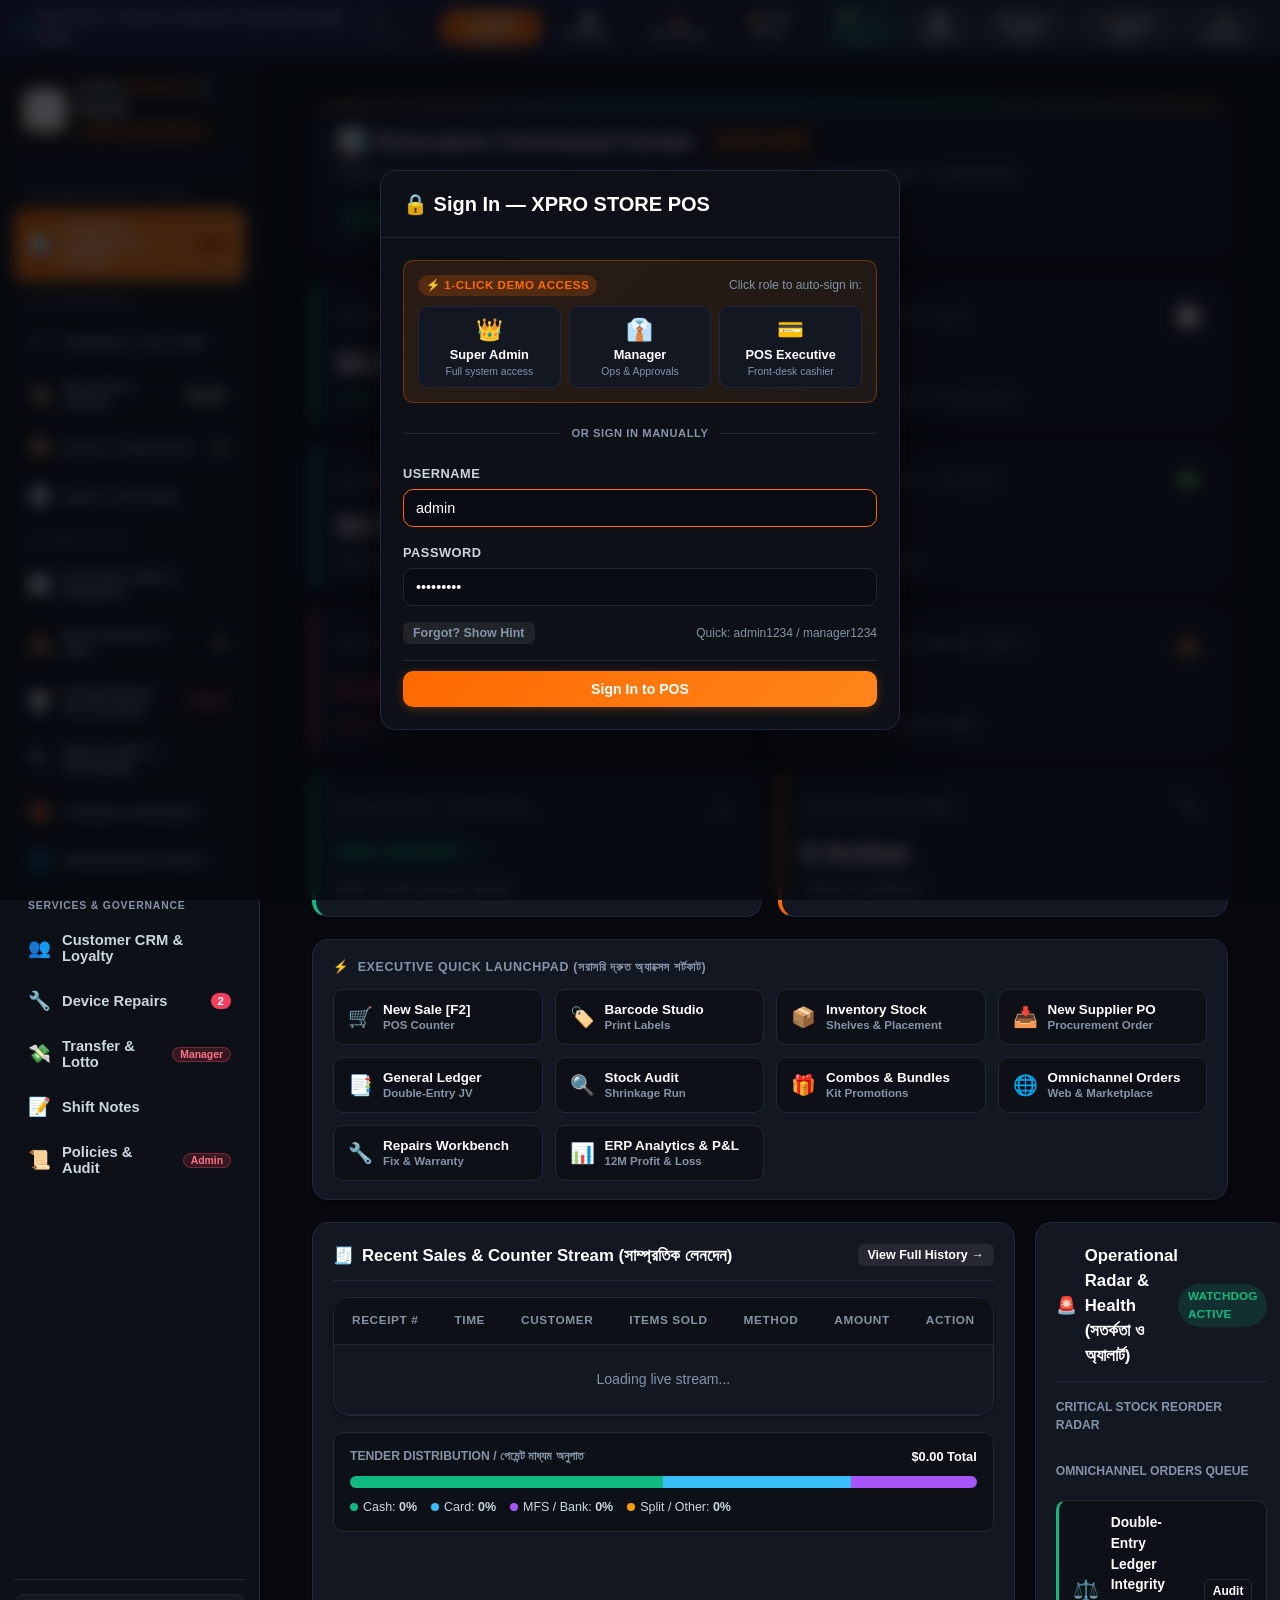
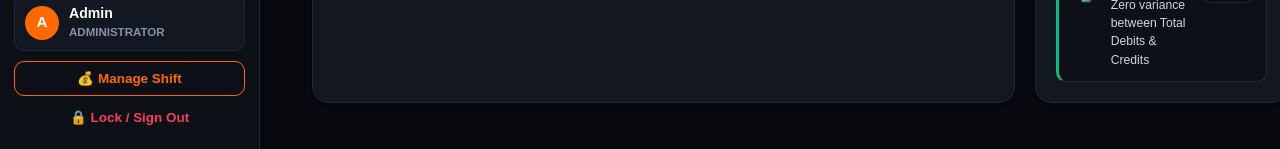
==== commit 4b17f0c0: "feat: Add Executive Command Center Dashboard with 8 Hero KPIs, Quick Launchpad and Operational Radar" ====
--- a/index.html
+++ b/index.html
@@ -55,8 +55,15 @@
       </div>
 
       <nav class="nav-menu">
+        <div class="nav-section-label">COMMAND CENTER / ওভারভিউ</div>
+        <button class="nav-item active" data-tab="dashboard" id="navTabDashboard">
+          <span class="nav-icon">📊</span>
+          <span class="nav-label">Executive Dashboard / ড্যাশবোর্ড</span>
+          <span class="nav-badge pulse-badge" style="background:var(--accent-primary); color:#000; font-weight:800;">LIVE</span>
+        </button>
+
         <div class="nav-section-label">POS OPERATIONS</div>
-        <button class="nav-item active" data-tab="checkout">
+        <button class="nav-item" data-tab="checkout" id="navTabCheckout">
           <span class="nav-icon">🛒</span>
           <span class="nav-label">Checkout / Fast Sale</span>
         </button>
@@ -147,8 +154,312 @@
     <!-- Main Content Area -->
     <main class="main-viewport">
       
+      <!-- ================= TAB 0: EXECUTIVE COMMAND CENTER DASHBOARD ================= -->
+      <section id="tab-dashboard" class="view-panel active">
+        <div class="dashboard-container">
+
+          <!-- Dashboard Header Control Bar -->
+          <div class="dashboard-header-bar">
+            <div class="dashboard-title-group">
+              <h1>
+                <span>📊</span> Executive Command Center
+                <span style="font-size:0.95rem; font-weight:600; color:var(--accent-primary); background:rgba(255,106,0,0.12); padding:3px 10px; border-radius:20px; border:1px solid rgba(255,106,0,0.3);">ড্যাশবোর্ড ওভারভিউ</span>
+              </h1>
+              <p>Real-time Pulse of Store Operations • POS Liquidity • Double-Entry Ledger • Inventory Health • Omnichannel</p>
+            </div>
+            <div class="dashboard-header-actions">
+              <span class="dashboard-status-pill" id="dashShiftPill">
+                <span class="pulse-dot"></span>
+                <span id="dashShiftText">Live ERP Connected</span>
+              </span>
+              <button class="btn-ghost-sm" id="btnDashRefresh" onclick="loadDashboardOverview()" title="Refresh All Metrics">
+                🔄 Refresh Pulse
+              </button>
+              <button class="btn-primary" onclick="switchToTab('checkout')">
+                🛒 Open POS Checkout [F2]
+              </button>
+            </div>
+          </div>
+
+          <!-- Hero KPI Grid (8 Key Financial & Operational Metrics) -->
+          <div class="dash-kpi-grid">
+            
+            <!-- KPI 1: Today's Sales -->
+            <div class="dash-kpi-card glow-emerald">
+              <div class="dash-kpi-top">
+                <span class="dash-kpi-label">TODAY'S GROSS SALES (বিক্রি)</span>
+                <div class="dash-kpi-icon-wrap" style="color:#10b981;">💰</div>
+              </div>
+              <div class="dash-kpi-val" id="dashKpiSalesToday">$0.00</div>
+              <div class="dash-kpi-sub">
+                <span style="color:#10b981; font-weight:700;">▲ Live</span>
+                <span id="dashKpiSalesOrders">0 orders completed</span>
+              </div>
+            </div>
+
+            <!-- KPI 2: Gross Profit & Margin -->
+            <div class="dash-kpi-card glow-orange">
+              <div class="dash-kpi-top">
+                <span class="dash-kpi-label">ESTIMATED PROFIT (মুনাফা)</span>
+                <div class="dash-kpi-icon-wrap" style="color:var(--accent-primary);">📈</div>
+              </div>
+              <div class="dash-kpi-val" id="dashKpiProfit" style="color:var(--accent-primary);">$0.00</div>
+              <div class="dash-kpi-sub">
+                <span id="dashKpiMarginPct" style="font-weight:700; color:var(--accent-primary);">0% Margin</span>
+                <span>• based on COGS formula</span>
+              </div>
+            </div>
+
+            <!-- KPI 3: Total Inventory Valuation -->
+            <div class="dash-kpi-card glow-sky">
+              <div class="dash-kpi-top">
+                <span class="dash-kpi-label">INVENTORY VALUATION (মজুদ)</span>
+                <div class="dash-kpi-icon-wrap" style="color:#38bdf8;">📦</div>
+              </div>
+              <div class="dash-kpi-val" id="dashKpiInvVal">$0.00</div>
+              <div class="dash-kpi-sub" id="dashKpiInvSub">
+                <span>Retail: $0.00</span>
+                <span>• 0 SKU products</span>
+              </div>
+            </div>
+
+            <!-- KPI 4: Liquid Cash & Drawer -->
+            <div class="dash-kpi-card glow-amber">
+              <div class="dash-kpi-top">
+                <span class="dash-kpi-label">DRAWER &amp; LIQUID CASH (ক্যাশ)</span>
+                <div class="dash-kpi-icon-wrap" style="color:#f59e0b;">💵</div>
+              </div>
+              <div class="dash-kpi-val" id="dashKpiLiquidity">$0.00</div>
+              <div class="dash-kpi-sub" id="dashKpiLiquiditySub">
+                <span>Drawer + Bank Funds</span>
+              </div>
+            </div>
+
+            <!-- KPI 5: Low Stock Radar -->
+            <div class="dash-kpi-card glow-rose">
+              <div class="dash-kpi-top">
+                <span class="dash-kpi-label">LOW STOCK ALERTS (কম স্টক)</span>
+                <div class="dash-kpi-icon-wrap" style="color:#f43f5e;">⚠️</div>
+              </div>
+              <div class="dash-kpi-val" id="dashKpiLowStock" style="color:#f43f5e;">0 SKUs</div>
+              <div class="dash-kpi-sub">
+                <span style="color:#f43f5e; font-weight:700;">Urgent</span>
+                <span>Runway &lt; Safety Stock</span>
+              </div>
+            </div>
+
+            <!-- KPI 6: Open Purchase Orders -->
+            <div class="dash-kpi-card glow-purple">
+              <div class="dash-kpi-top">
+                <span class="dash-kpi-label">OPEN PURCHASE ORDERS (ক্রয়াদেশ)</span>
+                <div class="dash-kpi-icon-wrap" style="color:#a855f7;">📥</div>
+              </div>
+              <div class="dash-kpi-val" id="dashKpiOpenPos">0 POs</div>
+              <div class="dash-kpi-sub" id="dashKpiOpenPosSub">
+                <span>Awaiting Goods Receipt (GRN)</span>
+              </div>
+            </div>
+
+            <!-- KPI 7: Double-Entry Trial Balance -->
+            <div class="dash-kpi-card glow-emerald">
+              <div class="dash-kpi-top">
+                <span class="dash-kpi-label">DOUBLE-ENTRY LEDGER (হিসাব)</span>
+                <div class="dash-kpi-icon-wrap" style="color:#10b981;">⚖️</div>
+              </div>
+              <div class="dash-kpi-val" id="dashKpiLedger" style="font-size:1.45rem; color:#10b981;">BALANCED ✓</div>
+              <div class="dash-kpi-sub" id="dashKpiLedgerSub">
+                <span>Debit = Credit (Variance: $0.00)</span>
+              </div>
+            </div>
+
+            <!-- KPI 8: Active Repair Workbench -->
+            <div class="dash-kpi-card glow-orange">
+              <div class="dash-kpi-top">
+                <span class="dash-kpi-label">DEVICE REPAIRS (সার্ভিসিং)</span>
+                <div class="dash-kpi-icon-wrap" style="color:var(--accent-primary);">🔧</div>
+              </div>
+              <div class="dash-kpi-val" id="dashKpiRepairs">0 Active</div>
+              <div class="dash-kpi-sub" id="dashKpiRepairsSub">
+                <span>Tickets on workbench</span>
+              </div>
+            </div>
+
+          </div>
+
+          <!-- Quick Action Launchpad -->
+          <div class="quick-launchpad-section">
+            <div class="quick-launchpad-title">
+              <span>⚡</span> EXECUTIVE QUICK LAUNCHPAD (সরাসরি দ্রুত অ্যাক্সেস শর্টকাট)
+            </div>
+            <div class="quick-launchpad-grid">
+              <button class="btn-launch-tile" onclick="switchToTab('checkout')">
+                <span class="tile-icon">🛒</span>
+                <div>
+                  <div>New Sale [F2]</div>
+                  <small style="color:var(--text-muted); font-size:0.72rem;">POS Counter</small>
+                </div>
+              </button>
+              <button class="btn-launch-tile" onclick="switchToTab('barcodes')">
+                <span class="tile-icon">🏷️</span>
+                <div>
+                  <div>Barcode Studio</div>
+                  <small style="color:var(--text-muted); font-size:0.72rem;">Print Labels</small>
+                </div>
+              </button>
+              <button class="btn-launch-tile" onclick="switchToTab('inventory')">
+                <span class="tile-icon">📦</span>
+                <div>
+                  <div>Inventory Stock</div>
+                  <small style="color:var(--text-muted); font-size:0.72rem;">Shelves &amp; Placement</small>
+                </div>
+              </button>
+              <button class="btn-launch-tile" onclick="switchToTab('procurement'); setTimeout(() => { if (typeof openCreatePoModal === 'function') openCreatePoModal(); }, 150);">
+                <span class="tile-icon">📥</span>
+                <div>
+                  <div>New Supplier PO</div>
+                  <small style="color:var(--text-muted); font-size:0.72rem;">Procurement Order</small>
+                </div>
+              </button>
+              <button class="btn-launch-tile" onclick="switchToTab('accounting')">
+                <span class="tile-icon">📑</span>
+                <div>
+                  <div>General Ledger</div>
+                  <small style="color:var(--text-muted); font-size:0.72rem;">Double-Entry JV</small>
+                </div>
+              </button>
+              <button class="btn-launch-tile" onclick="switchToTab('audit_stock')">
+                <span class="tile-icon">🔍</span>
+                <div>
+                  <div>Stock Audit</div>
+                  <small style="color:var(--text-muted); font-size:0.72rem;">Shrinkage Run</small>
+                </div>
+              </button>
+              <button class="btn-launch-tile" onclick="switchToTab('combos')">
+                <span class="tile-icon">🎁</span>
+                <div>
+                  <div>Combos &amp; Bundles</div>
+                  <small style="color:var(--text-muted); font-size:0.72rem;">Kit Promotions</small>
+                </div>
+              </button>
+              <button class="btn-launch-tile" onclick="switchToTab('omnichannel')">
+                <span class="tile-icon">🌐</span>
+                <div>
+                  <div>Omnichannel Orders</div>
+                  <small style="color:var(--text-muted); font-size:0.72rem;">Web &amp; Marketplace</small>
+                </div>
+              </button>
+              <button class="btn-launch-tile" onclick="switchToTab('repairs')">
+                <span class="tile-icon">🔧</span>
+                <div>
+                  <div>Repairs Workbench</div>
+                  <small style="color:var(--text-muted); font-size:0.72rem;">Fix &amp; Warranty</small>
+                </div>
+              </button>
+              <button class="btn-launch-tile" onclick="switchToTab('reports')">
+                <span class="tile-icon">📊</span>
+                <div>
+                  <div>ERP Analytics &amp; P&amp;L</div>
+                  <small style="color:var(--text-muted); font-size:0.72rem;">12M Profit &amp; Loss</small>
+                </div>
+              </button>
+            </div>
+          </div>
+
+          <!-- Split Operational View: Live Sales vs Risk Radar -->
+          <div class="dash-split-grid">
+            
+            <!-- Left: Live Recent Transactions Stream -->
+            <div class="dash-panel-card">
+              <div class="dash-panel-header">
+                <div class="dash-panel-title">
+                  <span>🧾</span> Recent Sales &amp; Counter Stream (সাম্প্রতিক লেনদেন)
+                </div>
+                <button class="btn-ghost-sm" onclick="switchToTab('history')">View Full History →</button>
+              </div>
+              
+              <div class="table-container max-h-350">
+                <table class="data-table">
+                  <thead>
+                    <tr>
+                      <th>Receipt #</th>
+                      <th>Time</th>
+                      <th>Customer</th>
+                      <th>Items Sold</th>
+                      <th>Method</th>
+                      <th style="text-align:right;">Amount</th>
+                      <th>Action</th>
+                    </tr>
+                  </thead>
+                  <tbody id="dashRecentSalesBody">
+                    <tr><td colspan="7" style="text-align:center; color:var(--text-muted); padding:24px;">Loading live stream...</td></tr>
+                  </tbody>
+                </table>
+              </div>
+
+              <!-- Payment Method Mix Bar -->
+              <div class="payment-mix-meter-wrap">
+                <div style="display:flex; justify-content:space-between; align-items:center;">
+                  <span style="font-size:0.76rem; font-weight:700; text-transform:uppercase; color:var(--text-muted);">TENDER DISTRIBUTION / পেমেন্ট মাধ্যম অনুপাত</span>
+                  <span id="dashTenderTotalText" style="font-size:0.8rem; font-weight:700; color:var(--text-primary);">$0.00 Total</span>
+                </div>
+                <div class="payment-mix-bar" id="dashPaymentMixBar">
+                  <div class="payment-mix-segment" style="width:50%; background:#10b981;" title="Cash: 50%"></div>
+                  <div class="payment-mix-segment" style="width:30%; background:#38bdf8;" title="Card: 30%"></div>
+                  <div class="payment-mix-segment" style="width:20%; background:#a855f7;" title="MFS: 20%"></div>
+                </div>
+                <div class="payment-mix-legend" id="dashPaymentLegend">
+                  <div><span class="legend-dot" style="background:#10b981;"></span>Cash: <strong id="dashPctCash">0%</strong></div>
+                  <div><span class="legend-dot" style="background:#38bdf8;"></span>Card: <strong id="dashPctCard">0%</strong></div>
+                  <div><span class="legend-dot" style="background:#a855f7;"></span>MFS / Bank: <strong id="dashPctMfs">0%</strong></div>
+                  <div><span class="legend-dot" style="background:#f59e0b;"></span>Split / Other: <strong id="dashPctSplit">0%</strong></div>
+                </div>
+              </div>
+            </div>
+
+            <!-- Right: Operational Radar & Real-Time Alerts -->
+            <div class="dash-panel-card">
+              <div class="dash-panel-header">
+                <div class="dash-panel-title">
+                  <span>🚨</span> Operational Radar &amp; Health (সতর্কতা ও অ্যালার্ট)
+                </div>
+                <span class="status-badge ready">Watchdog Active</span>
+              </div>
+
+              <div class="radar-list">
+                <!-- Critical Low Stock Alerts -->
+                <div style="font-size:0.76rem; font-weight:700; text-transform:uppercase; color:var(--text-muted); margin-bottom:-4px;">CRITICAL STOCK REORDER RADAR</div>
+                <div id="dashRadarLowStockItems" style="display:flex; flex-direction:column; gap:8px;">
+                  <!-- Dynamic items -->
+                </div>
+
+                <!-- Omnichannel Queue -->
+                <div style="font-size:0.76rem; font-weight:700; text-transform:uppercase; color:var(--text-muted); margin-top:8px; margin-bottom:-4px;">OMNICHANNEL ORDERS QUEUE</div>
+                <div id="dashRadarOmniQueue" style="display:flex; flex-direction:column; gap:8px;">
+                  <!-- Dynamic items -->
+                </div>
+
+                <!-- System Audit Integrity Check -->
+                <div class="radar-item" style="border-left: 3px solid #10b981;">
+                  <div class="radar-item-left">
+                    <span class="radar-item-icon">⚖️</span>
+                    <div>
+                      <div class="radar-item-title">Double-Entry Ledger Integrity</div>
+                      <div class="radar-item-sub" id="dashAuditStatusMsg">Zero variance between Total Debits &amp; Credits</div>
+                    </div>
+                  </div>
+                  <button class="btn-table-action" onclick="switchToTab('accounting')">Audit</button>
+                </div>
+
+              </div>
+            </div>
+
+          </div>
+
+        </div>
+      </section>
+
       <!-- ================= TAB 1: CHECKOUT ================= -->
-      <section id="tab-checkout" class="view-panel active">
+      <section id="tab-checkout" class="view-panel">
         <div class="pos-workspace">
           
           <!-- Catalog & Custom Item -->
@@ -1427,7 +1738,11 @@
 
   <!-- Mobile Bottom Navigation Bar -->
   <nav class="mobile-bottom-nav">
-    <button class="mobile-nav-btn active" data-tab="checkout">
+    <button class="mobile-nav-btn active" data-tab="dashboard">
+      <span>📊</span>
+      <small>Dashboard</small>
+    </button>
+    <button class="mobile-nav-btn" data-tab="checkout">
       <span>🛒</span>
       <small>Checkout</small>
     </button>
--- a/styles.css
+++ b/styles.css
@@ -2443,5 +2443,376 @@
   border: 1px solid rgba(16, 185, 129, 0.35);
 }
 
-
-
+/* ===================================================================
+   EXECUTIVE COMMAND CENTER DASHBOARD STYLING
+   =================================================================== */
+
+.dashboard-container {
+  padding: 24px;
+  display: flex;
+  flex-direction: column;
+  gap: 22px;
+  max-width: 1650px;
+  margin: 0 auto;
+  width: 100%;
+}
+
+.dashboard-header-bar {
+  display: flex;
+  justify-content: space-between;
+  align-items: center;
+  flex-wrap: wrap;
+  gap: 16px;
+  background: var(--bg-card);
+  border: 1px solid var(--border-color);
+  border-radius: var(--radius-lg);
+  padding: 20px 24px;
+  box-shadow: var(--shadow-sm);
+  position: relative;
+  overflow: hidden;
+}
+
+.dashboard-header-bar::before {
+  content: '';
+  position: absolute;
+  top: 0;
+  left: 0;
+  height: 3px;
+  width: 100%;
+  background: linear-gradient(90deg, #FF6A00, #38bdf8, #10b981, #f59e0b);
+}
+
+.dashboard-title-group h1 {
+  font-family: var(--font-heading);
+  font-size: 1.55rem;
+  font-weight: 800;
+  letter-spacing: -0.02em;
+  color: var(--text-primary);
+  display: flex;
+  align-items: center;
+  gap: 10px;
+}
+
+.dashboard-title-group p {
+  color: var(--text-secondary);
+  font-size: 0.88rem;
+  margin-top: 4px;
+}
+
+.dashboard-header-actions {
+  display: flex;
+  align-items: center;
+  gap: 12px;
+  flex-wrap: wrap;
+}
+
+.dashboard-status-pill {
+  display: inline-flex;
+  align-items: center;
+  gap: 8px;
+  padding: 7px 14px;
+  border-radius: var(--radius-full);
+  background: rgba(16, 185, 129, 0.12);
+  border: 1px solid rgba(16, 185, 129, 0.35);
+  color: #34d399;
+  font-size: 0.8rem;
+  font-weight: 700;
+}
+
+.pulse-dot {
+  width: 8px;
+  height: 8px;
+  border-radius: 50%;
+  background: #10b981;
+  box-shadow: 0 0 8px #10b981;
+  animation: pulse-glow 2s infinite;
+}
+
+@keyframes pulse-glow {
+  0% { transform: scale(0.95); box-shadow: 0 0 0 0 rgba(16, 185, 129, 0.7); }
+  70% { transform: scale(1.1); box-shadow: 0 0 0 7px rgba(16, 185, 129, 0); }
+  100% { transform: scale(0.95); box-shadow: 0 0 0 0 rgba(16, 185, 129, 0); }
+}
+
+/* 8-Card Hero KPI Grid */
+.dash-kpi-grid {
+  display: grid;
+  grid-template-columns: repeat(4, 1fr);
+  gap: 16px;
+}
+
+@media (max-width: 1280px) {
+  .dash-kpi-grid {
+    grid-template-columns: repeat(2, 1fr);
+  }
+}
+
+@media (max-width: 680px) {
+  .dash-kpi-grid {
+    grid-template-columns: 1fr;
+  }
+}
+
+.dash-kpi-card {
+  background: var(--bg-card);
+  border: 1px solid var(--border-color);
+  border-radius: var(--radius-lg);
+  padding: 18px 20px;
+  display: flex;
+  flex-direction: column;
+  justify-content: space-between;
+  gap: 10px;
+  box-shadow: var(--shadow-sm);
+  transition: var(--transition);
+  position: relative;
+  overflow: hidden;
+}
+
+.dash-kpi-card:hover {
+  transform: translateY(-2px);
+  border-color: rgba(255, 106, 0, 0.4);
+  box-shadow: var(--shadow-md);
+}
+
+.dash-kpi-card.glow-orange {
+  border-left: 4px solid var(--accent-primary);
+}
+.dash-kpi-card.glow-emerald {
+  border-left: 4px solid var(--accent-emerald);
+}
+.dash-kpi-card.glow-sky {
+  border-left: 4px solid var(--accent-sky);
+}
+.dash-kpi-card.glow-amber {
+  border-left: 4px solid var(--accent-amber);
+}
+.dash-kpi-card.glow-rose {
+  border-left: 4px solid var(--accent-rose);
+}
+.dash-kpi-card.glow-purple {
+  border-left: 4px solid #a855f7;
+}
+
+.dash-kpi-top {
+  display: flex;
+  align-items: center;
+  justify-content: space-between;
+}
+
+.dash-kpi-label {
+  font-size: 0.76rem;
+  font-weight: 700;
+  text-transform: uppercase;
+  letter-spacing: 0.05em;
+  color: var(--text-muted);
+}
+
+.dash-kpi-icon-wrap {
+  width: 38px;
+  height: 38px;
+  border-radius: 10px;
+  display: flex;
+  align-items: center;
+  justify-content: center;
+  font-size: 1.2rem;
+  background: var(--bg-secondary);
+  border: 1px solid var(--border-color);
+}
+
+.dash-kpi-val {
+  font-family: var(--font-heading);
+  font-size: 1.85rem;
+  font-weight: 800;
+  color: var(--text-primary);
+  line-height: 1.1;
+  letter-spacing: -0.02em;
+}
+
+.dash-kpi-sub {
+  font-size: 0.78rem;
+  color: var(--text-secondary);
+  display: flex;
+  align-items: center;
+  gap: 6px;
+  flex-wrap: wrap;
+}
+
+/* Quick Action Launchpad */
+.quick-launchpad-section {
+  background: var(--bg-card);
+  border: 1px solid var(--border-color);
+  border-radius: var(--radius-lg);
+  padding: 18px 20px;
+  box-shadow: var(--shadow-sm);
+}
+
+.quick-launchpad-title {
+  font-size: 0.78rem;
+  font-weight: 700;
+  text-transform: uppercase;
+  letter-spacing: 0.05em;
+  color: var(--text-muted);
+  margin-bottom: 12px;
+  display: flex;
+  align-items: center;
+  gap: 8px;
+}
+
+.quick-launchpad-grid {
+  display: grid;
+  grid-template-columns: repeat(auto-fit, minmax(170px, 1fr));
+  gap: 12px;
+}
+
+.btn-launch-tile {
+  background: var(--bg-secondary);
+  border: 1px solid var(--border-color);
+  border-radius: var(--radius-md);
+  padding: 12px 14px;
+  display: flex;
+  align-items: center;
+  gap: 10px;
+  color: var(--text-primary);
+  font-weight: 600;
+  font-size: 0.84rem;
+  cursor: pointer;
+  transition: var(--transition);
+  text-align: left;
+}
+
+.btn-launch-tile:hover {
+  background: var(--bg-card-hover);
+  border-color: var(--accent-primary);
+  transform: translateY(-2px);
+  box-shadow: var(--shadow-sm);
+}
+
+.btn-launch-tile .tile-icon {
+  font-size: 1.25rem;
+  flex-shrink: 0;
+}
+
+/* Operational Split: Recent Sales vs Alerts Radar */
+.dash-split-grid {
+  display: grid;
+  grid-template-columns: 1.6fr 1fr;
+  gap: 20px;
+}
+
+@media (max-width: 1080px) {
+  .dash-split-grid {
+    grid-template-columns: 1fr;
+  }
+}
+
+.dash-panel-card {
+  background: var(--bg-card);
+  border: 1px solid var(--border-color);
+  border-radius: var(--radius-lg);
+  padding: 20px;
+  display: flex;
+  flex-direction: column;
+  gap: 16px;
+  box-shadow: var(--shadow-sm);
+}
+
+.dash-panel-header {
+  display: flex;
+  justify-content: space-between;
+  align-items: center;
+  border-bottom: 1px solid var(--border-color);
+  padding-bottom: 12px;
+}
+
+.dash-panel-title {
+  font-family: var(--font-heading);
+  font-size: 1.05rem;
+  font-weight: 700;
+  color: var(--text-primary);
+  display: flex;
+  align-items: center;
+  gap: 8px;
+}
+
+.radar-list {
+  display: flex;
+  flex-direction: column;
+  gap: 12px;
+}
+
+.radar-item {
+  background: var(--bg-secondary);
+  border: 1px solid var(--border-color);
+  border-radius: var(--radius-md);
+  padding: 12px 14px;
+  display: flex;
+  align-items: center;
+  justify-content: space-between;
+  gap: 10px;
+  transition: var(--transition);
+}
+
+.radar-item:hover {
+  border-color: var(--border-focus);
+}
+
+.radar-item-left {
+  display: flex;
+  align-items: center;
+  gap: 12px;
+}
+
+.radar-item-icon {
+  font-size: 1.3rem;
+}
+
+.radar-item-title {
+  font-weight: 700;
+  font-size: 0.86rem;
+  color: var(--text-primary);
+}
+
+.radar-item-sub {
+  font-size: 0.76rem;
+  color: var(--text-secondary);
+}
+
+/* Payment Mix Visual Bar */
+.payment-mix-meter-wrap {
+  display: flex;
+  flex-direction: column;
+  gap: 10px;
+  padding: 14px 16px;
+  background: var(--bg-secondary);
+  border: 1px solid var(--border-color);
+  border-radius: var(--radius-md);
+}
+
+.payment-mix-bar {
+  display: flex;
+  height: 12px;
+  border-radius: var(--radius-full);
+  overflow: hidden;
+  background: rgba(255, 255, 255, 0.05);
+}
+
+.payment-mix-segment {
+  height: 100%;
+  transition: width 0.4s ease;
+}
+
+.payment-mix-legend {
+  display: flex;
+  flex-wrap: wrap;
+  gap: 14px;
+  font-size: 0.78rem;
+  color: var(--text-secondary);
+}
+
+.legend-dot {
+  display: inline-block;
+  width: 8px;
+  height: 8px;
+  border-radius: 50%;
+  margin-right: 5px;
+}
